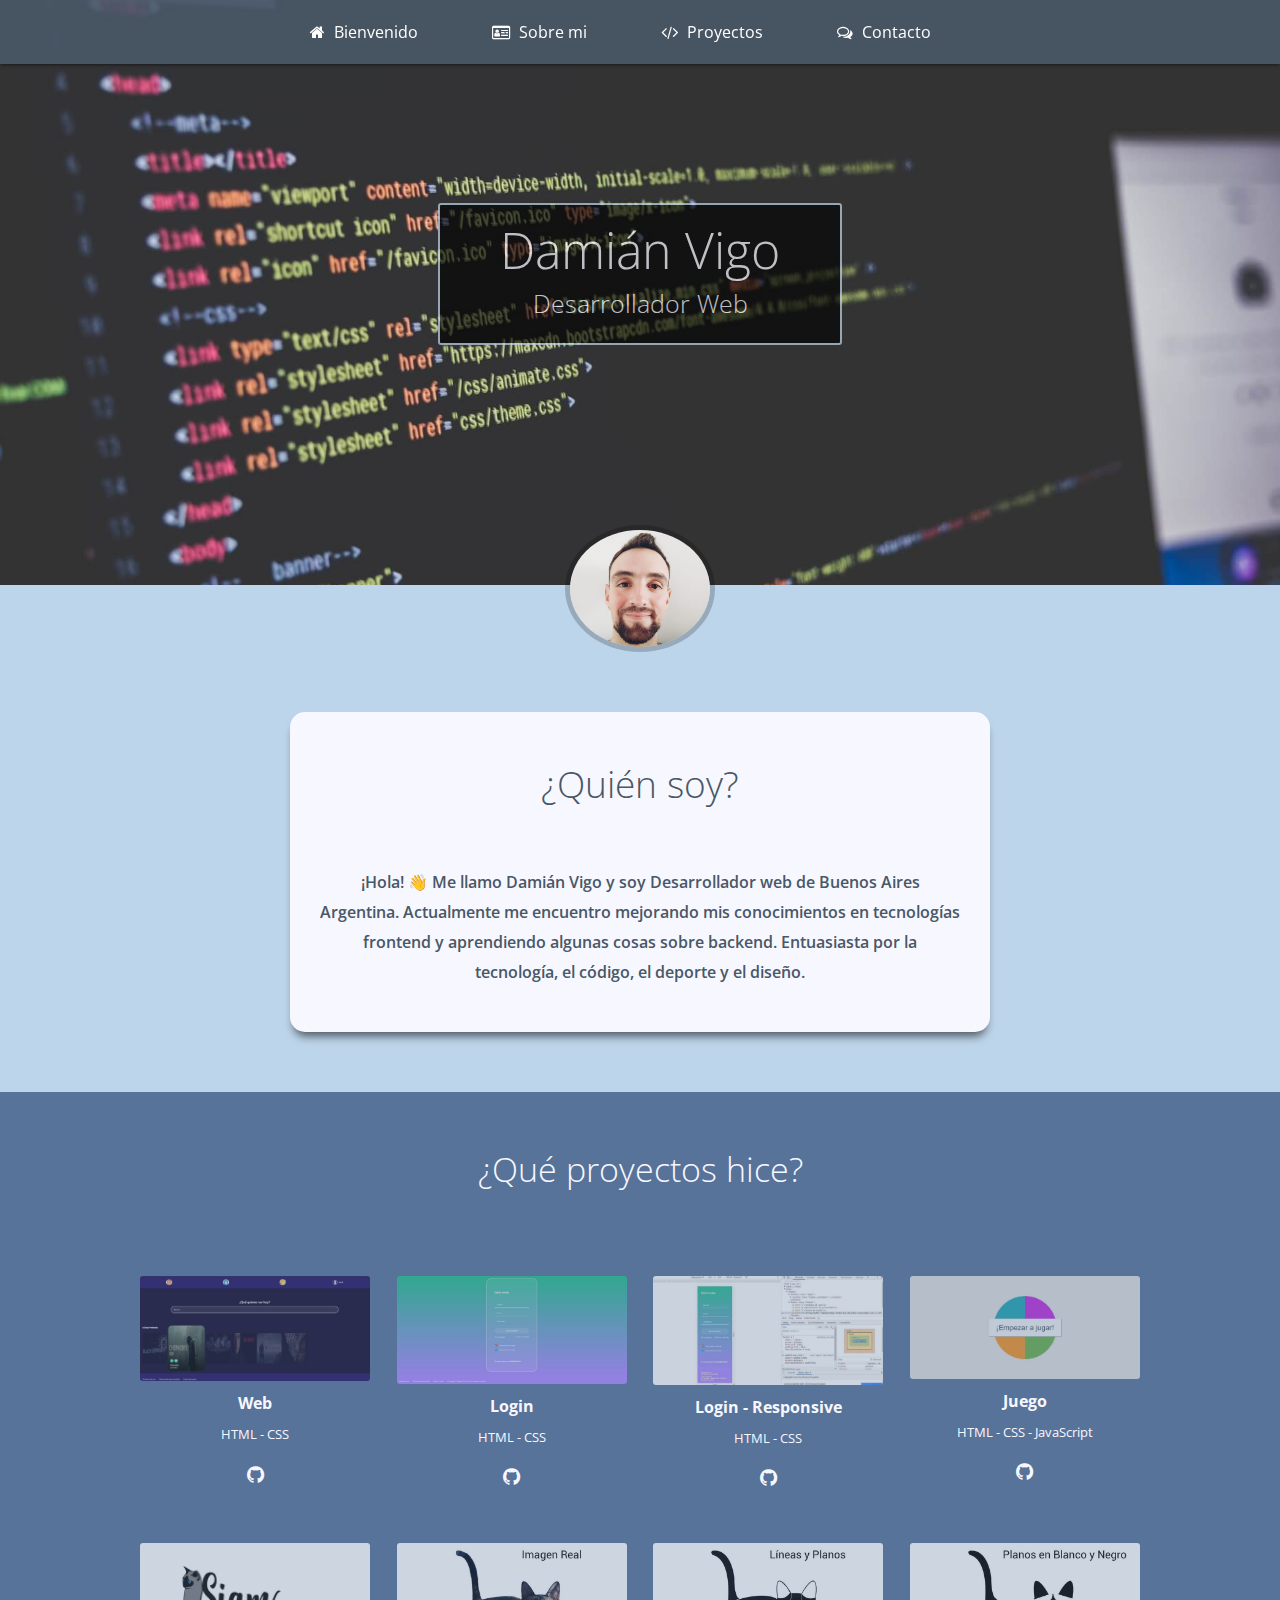
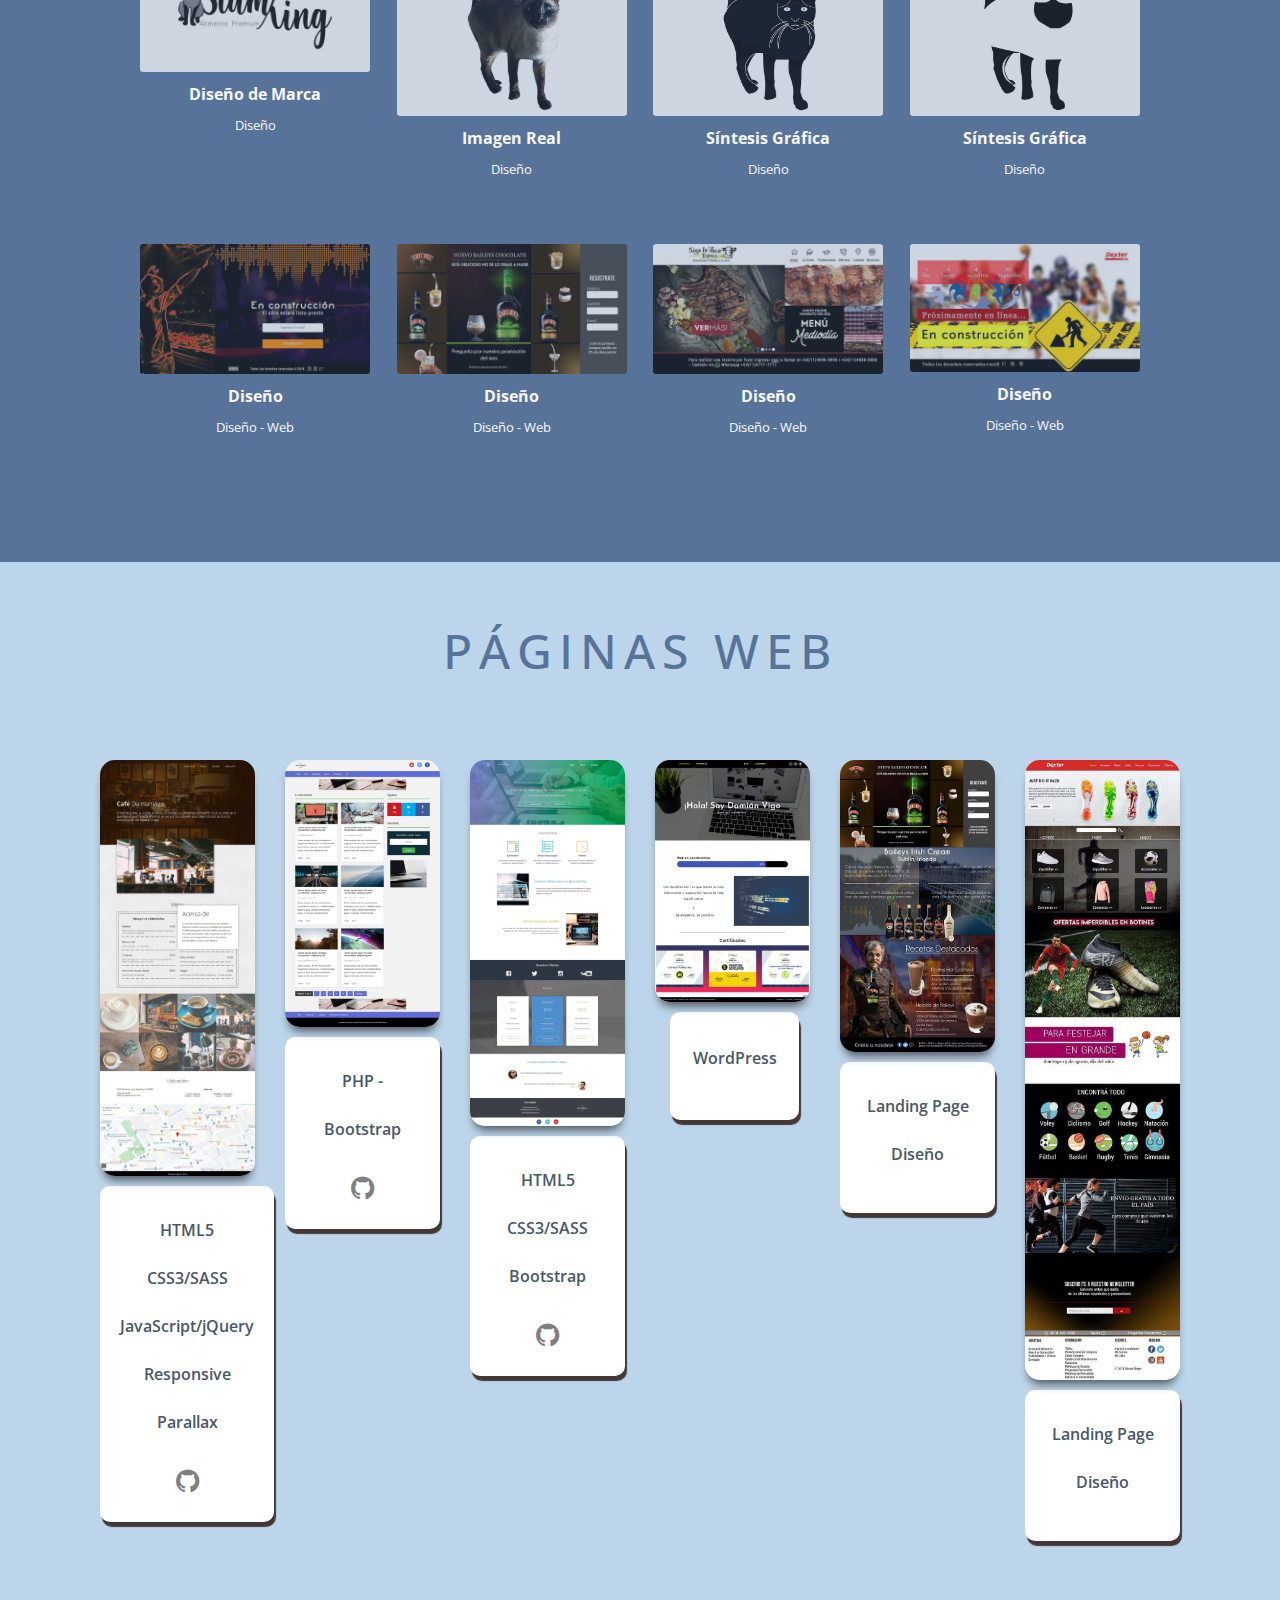
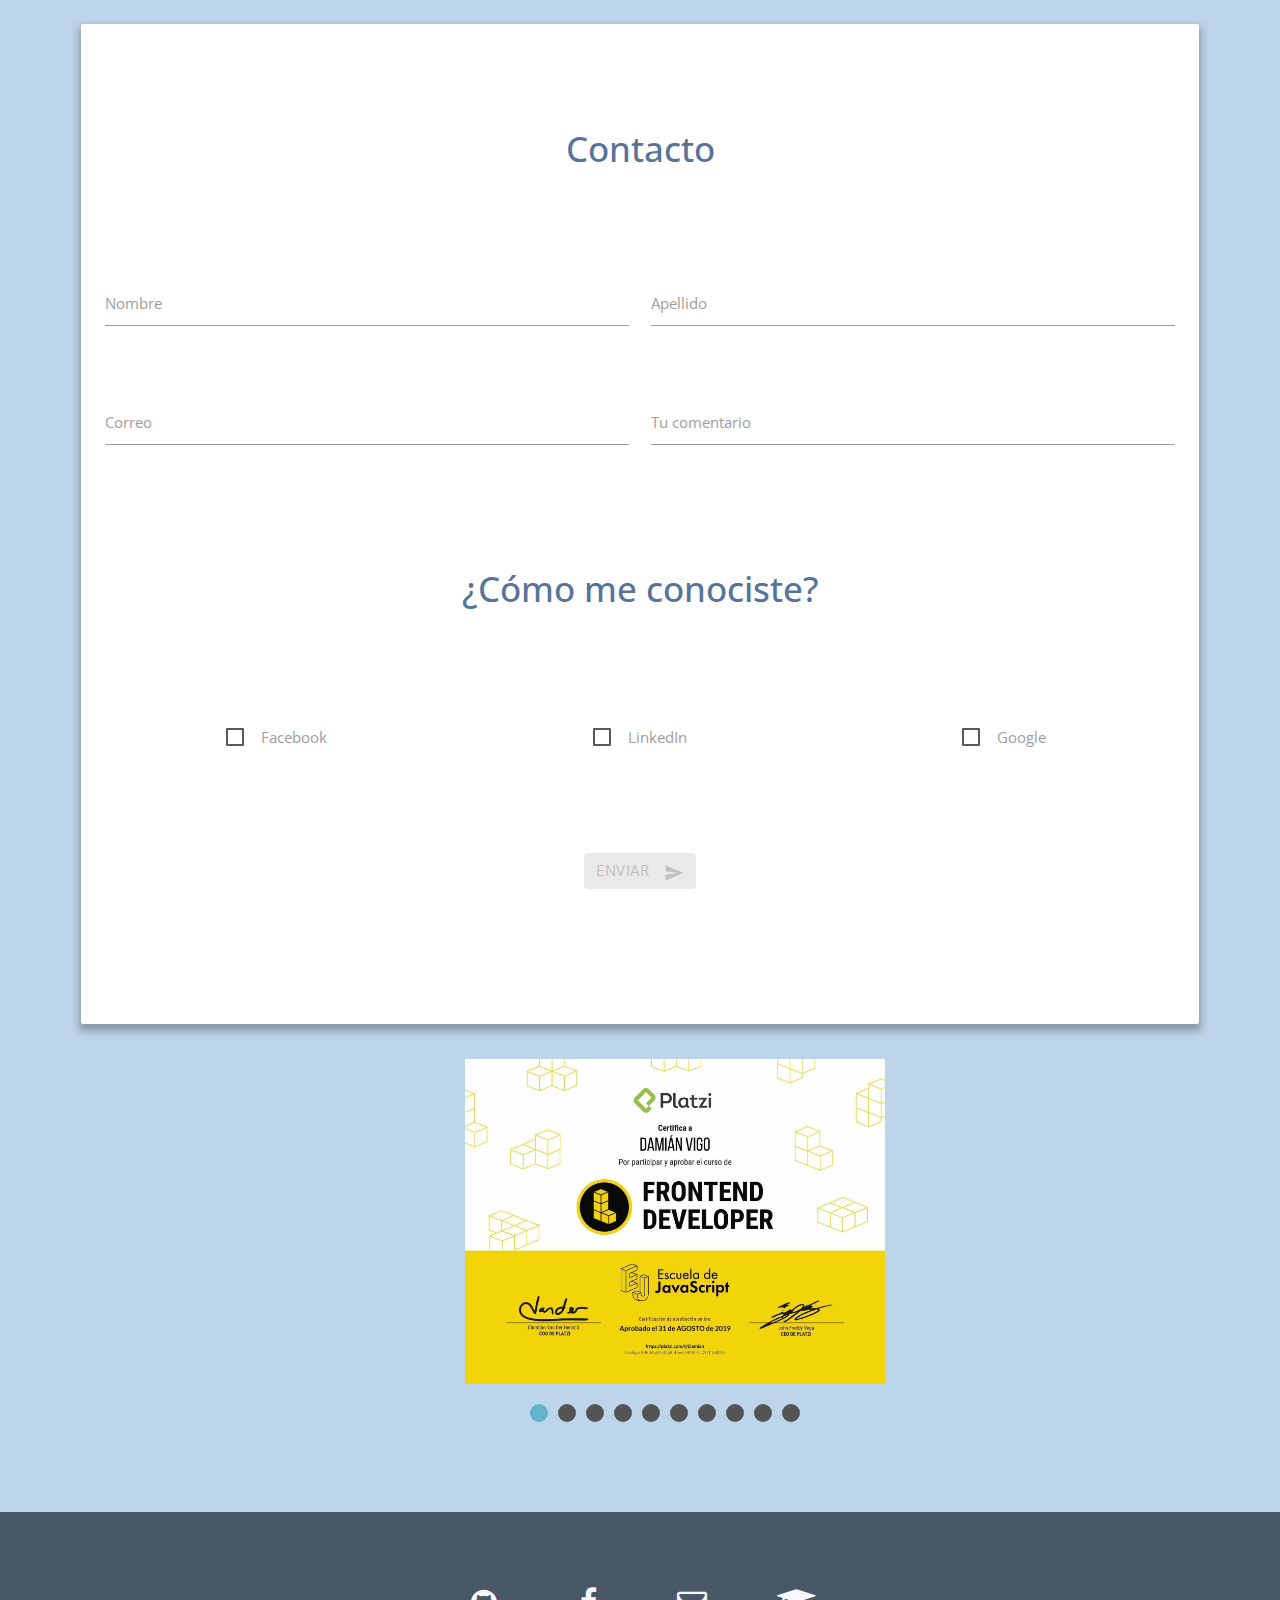
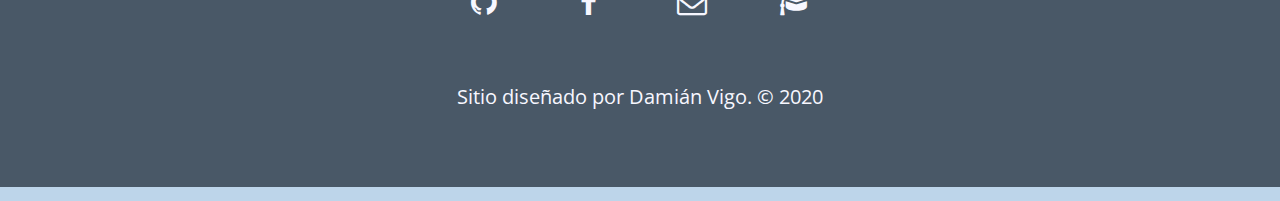
==== src/public/index.html @ 0b6dd029 "fix-responsive" ====
<!DOCTYPE html>
<html lang="es">

<head>
  <meta charset="UTF-8" />
  <meta name="viewport"
    content="width=device-width, user-scalable=no, initial-scale=1.0, maximum-scale=1.0, minimum-scale=1.0" />
  <meta http-equiv="X-UA-Compatible" content="ie=edge" />
  <meta name="description" content="Damian Vigo Portafolio" />
  <meta name="keywords"
    content="Damian Daniel Vigo, developer, desarrollador web, programador, frontend, frontEnd, front-end" />
  <meta name="robots" content="index" />
  <meta name="robots" content="follow" />
  <meta name="author" content="Damian Vigo" />
  <title>Portfolio Damian Vigo</title>
  <link rel="shorcut icon" href="./favicon/favicon.ico" type="image/x-icon">
  <!-- Global site tag (gtag.js) - Google Analytics -->
  <script async src="https://www.googletagmanager.com/gtag/js?id=UA-145056950-1"></script>
  <link href="https://fonts.googleapis.com/css?family=Open+Sans:300,400,600,700&display=swap" rel="stylesheet" />
  <link href="https://fonts.googleapis.com/css2?family=Oswald&display=swap" rel="stylesheet" />
  <link href="https://fonts.googleapis.com/icon?family=Material+Icons" rel="stylesheet" />
  <link rel="stylesheet" href="../assets/css/materialize.min.css" />
  <link rel="stylesheet" href="../assets/css/normalize.css" />
  <link rel="stylesheet" href="../assets/css/fonts/font-awesome.min.css" />
  <link rel="stylesheet" href="../assets/css/bootstrap.min.css" />
  <link rel="stylesheet" href="../assets/css/nivo-slider.css" />
  <link rel="stylesheet" href="../assets/css/styles.css" />
</head>

<body>
  <header id="bienvenido">
    <nav class="menu" id="menu">
      <div class="menu-movil">
        <a href="#" class="btn-menu" id="btn-menu"><i class="icono fa fa-bars"></i></a>
      </div>
      <div class="menu__enlaces" id="enlaces">
        <a href="" id="btn-bienvenido" class="menu__enlaces__a"><i class="fa fa-home menu__enlaces__i"></i>
          Bienvenido</a>
        <a href="" id="btn-sobre-mi" class="menu__enlaces__a"><i class="fa fa-id-card-o menu__enlaces__i"></i> Sobre
          mi</a>
        <a href="" id="btn-proyectos" class="menu__enlaces__a"><i class="fa fa-code menu__enlaces__i"></i> Proyectos</a>
        <a href="" id="btn-contacto" class="menu__enlaces__a"><i class="fa fa-comments-o menu__enlaces__i"></i>
          Contacto</a>
      </div>
    </nav>

    <div class="contenedor">
      <div class="contenedor-texto">
        <div class="contenedor-texto__texto">
          <h1 class="contenedor-texto__nombre">Damián Vigo</h1>
          <h2 class="contenedor-texto__profesion">Desarrollador Web</h2>
        </div>
      </div>
    </div>
  </header>

  <section class="main">

    <section class="acerca-de" id="acerca-de">
      <div class="contenedor">
        <div class="acerca-de__foto">
          <img class="acerca-de--img" src="../assets/images/img/yo500.jpg" width="150"
            alt="Foto retrato de Damián Vigo" />
        </div>

        <div class="acerca-de__texto">
          <h3 class="acerca-de__titulo">¿Quién soy?</h3>
          <p> ¡Hola! 👋 Me llamo Damián Vigo y soy Desarrollador web de Buenos Aires Argentina. Actualmente me encuentro
            mejorando mis conocimientos en tecnologías frontend y aprendiendo algunas cosas sobre backend.
            Entuasiasta por la tecnología, el código, el deporte y el
            diseño.
          </p>
        </div>
      </div>
    </section>

    <section class="proyectos" id="proyectos">
      <div class="contenedor">
        <h3 class="proyectos__titulo">¿Qué proyectos hice?</h3>
        <div class="proyectos__contenedor-proyectos" id="contenedor-proyectos">

          <div class="proyectos__proyecto" data-descripcion="Sitio Web de Series. Hecho con HTML5 Y CSS3">
            <div class="proyectos__thumb">
              <img class="proyectos__img" src="../assets/images/img/1.jpg" title="Series"
                alt="Web de series, hecha con lenguajes de programación como html y css" />
            </div>
            <div class="proyectos__descripcion">
              <p class="proyectos__nombre">Web</p>
              <p class="proyectos__categoria">HTML - CSS</p>
              <a class="proyectos__repo" href="https://github.com/damianvigo/Mis-Series"
                onclick="window.open(this.href, '_blank'); return false;"><i class="fa fa-github"></i></a>
            </div>
          </div>

          <div class="proyectos__proyecto" data-descripcion="Login. Hecho con HTML5 Y CSS3">
            <div class="proyectos__thumb">
              <img class="proyectos__img" src="../assets/images/img/2.jpg" title="Login"
                alt="Web de inicio de sesión, hecha con lenguajes de programación como html y css" />
            </div>
            <div class="proyectos__descripcion">
              <p class="proyectos__nombre">Login</p>
              <p class="proyectos__categoria">HTML - CSS</p>
              <a class="proyectos__repo" href="https://github.com/damianvigo"
                onclick="window.open(this.href, '_blank'); return false;"><i class="fa fa-github"></i></a>
            </div>
          </div>

          <div class="proyectos__proyecto" data-descripcion="Login para dispositivos móviles. Hecho con HTML5 Y CSS3">
            <div class="proyectos__thumb">
              <img class="proyectos__img" src="../assets/images/img/3.jpg" title="Login"
                alt="Web de inicio de sesión para dispositivos móviles, hecha con html y css" />
            </div>
            <div class="proyectos__descripcion">
              <p class="proyectos__nombre">Login - Responsive</p>
              <p class="proyectos__categoria">HTML - CSS</p>
              <a class="proyectos__repo" href="https://github.com/damianvigo"
                onclick="window.open(this.href, '_blank'); return false;"><i class="fa fa-github"></i></a>
            </div>
          </div>

          <div class="proyectos__proyecto"
            data-descripcion="Juego donde el usuario debe memorizar la secuencia de colores. Hecho con HTML5, CSS3 y JavaScript.">
            <div class="proyectos__thumb">
              <img class="proyectos__img" src="../assets/images/img/4.jpg" title="Juego"
                alt="Juego 'Simón dice' donde el usuario debe adivinar la secuencia de colores. Hecho en html, css y Javascript " />
            </div>
            <div class="proyectos__descripcion">
              <p class="proyectos__nombre">Juego</p>
              <p class="proyectos__categoria">HTML - CSS - JavaScript</p>
              <a class="proyectos__repo" href="https://github.com/damianvigo/Simon-dice"
                onclick="window.open(this.href, '_blank'); return false;"><i class="fa fa-github"></i></a>
            </div>
          </div>

          <div class="proyectos__proyecto"
            data-descripcion="Marca ficticia de alimento para gatos. Hecho en Photoshop.">
            <div class="proyectos__thumb">
              <img class="proyectos__img" src="../assets/images/img/5.jpg" title="Gato siamés"
                alt="Diseño de una marca ficticia de alimento para gatos, realizado en Photoshop" />
            </div>
            <div class="proyectos__descripcion">
              <p class="proyectos__nombre">Diseño de Marca</p>
              <p class="proyectos__categoria">Diseño</p>
            </div>
          </div>

          <div class="proyectos__proyecto"
            data-descripcion="Imagen real de mi gato siamés para ser usada en síntesis gráfica.">
            <div class="proyectos__thumb">
              <img class="proyectos__img" src="../assets/images/img/6.jpg" title="Gato siamés"
                alt="Imagen real de un hermoso gato siamés mirando a la cámara" />
            </div>
            <div class="proyectos__descripcion">
              <p class="proyectos__nombre">Imagen Real</p>
              <p class="proyectos__categoria">Diseño</p>
            </div>
          </div>

          <div class="proyectos__proyecto"
            data-descripcion="Dibujo realizado en photoshop, utilizando las respectivas leyes de Gestalt.">
            <div class="proyectos__thumb">
              <img class="proyectos__img" src="../assets/images/img/7.jpg" title="Gato siamés"
                alt="Boceto de un gato siamés dibujado en photoshop solo con lineas y planos" />
            </div>
            <div class="proyectos__descripcion">
              <p class="proyectos__nombre">Síntesis Gráfica</p>
              <p class="proyectos__categoria">Diseño</p>
            </div>
          </div>

          <div class="proyectos__proyecto"
            data-descripcion="Dibujo realizado en photoshop, utilizando las respectivas leyes de Gestalt.">
            <div class="proyectos__thumb">
              <img class="proyectos__img" src="../assets/images/img/8.jpg" title="Gato siamés"
                alt="Boceto de un gato siamés dibujado en photoshop solo con planos blanco y negro" />
            </div>
            <div class="proyectos__descripcion">
              <p class="proyectos__nombre">Síntesis Gráfica</p>
              <p class="proyectos__categoria">Diseño</p>
            </div>
          </div>

          <div class="proyectos__proyecto"
            data-descripcion="Diseño de una web en construcción, realizado en photoshop.">
            <div class="proyectos__thumb">
              <img class="proyectos__img" src="../assets/images/img/9.jpg" title="Web en construcción"
                alt="Web con temática de música electrónica en construcción" />
            </div>
            <div class="proyectos__descripcion">
              <p class="proyectos__nombre">Diseño</p>
              <p class="proyectos__categoria">Diseño - Web</p>
            </div>
          </div>

          <div class="proyectos__proyecto" data-descripcion="Banner, realizado en photoshop.">
            <div class="proyectos__thumb">
              <img class="proyectos__img" src="../assets/images/img/10.jpg" title="Baileys"
                alt="Un banner del licor Baileys Irish Cream" />
            </div>
            <div class="proyectos__descripcion">
              <p class="proyectos__nombre">Diseño</p>
              <p class="proyectos__categoria">Diseño - Web</p>
            </div>
          </div>

          <div class="proyectos__proyecto"
            data-descripcion="Diseño de una web de un restaurante, realizado en photoshop.">
            <div class="proyectos__thumb">
              <img class="proyectos__img" src="../assets/images/img/12.jpg" title="Diseño"
                alt="Diseño de una Web de un restaurante de comida" />
            </div>
            <div class="proyectos__descripcion">
              <p class="proyectos__nombre">Diseño</p>
              <p class="proyectos__categoria">Diseño - Web</p>
            </div>
          </div>

          <div class="proyectos__proyecto"
            data-descripcion="Diseño de una web en construcción, realizado en photoshop.">
            <div class="proyectos__thumb">
              <img class="proyectos__img" src="../assets/images/img/11.jpg" title="Web en construcción"
                alt="Web con temática deportiva en construcción" />
            </div>
            <div class="proyectos__descripcion">
              <p class="proyectos__nombre">Diseño</p>
              <p class="proyectos__categoria">Diseño - Web</p>
            </div>
          </div>
        </div>
      </div>
    </section>

    <section class="full-website">
      <section class="container">
        <div class="row">
          <div class="col s12 center-align">
            <h2 class="full-website__titulo">Páginas web</h2>
          </div>
        </div>

        <div class="row galeria m-0">
          <div class="col-12 col-md-6 mb-5 col-lg-2">
            <div class="material-placeholder">
              <img src="../assets/images/img/cafe.jpg" title="Café" class="responsive-img materialboxed"
                alt="Sitio web de una Cafetería"
                data-caption="Sitio Web creado con HTML5 - CSS3/SASS - JavaScript/jQuery - Responsive " />
              <div class="full-web text-center">
                <p class="full-web__full-titulo">HTML5 CSS3/SASS JavaScript/jQuery Responsive Parallax</p>
                <a class="full-web__full-repo" href="https://github.com/damianvigo/damianvigo.github.io"
                  onclick="window.open(this.href, '_blank'); return false;"><i class="fa fa-github"></i></a>
              </div>
            </div>
          </div>

          <div class="col-12 mb-5 col-md-6 col-lg-2">
            <div class="material-placeholder">
              <img src="../assets/images/img/blog.jpg" title="Blog" class="responsive-img materialboxed"
                alt="Un blog hecho para Wordpress" data-caption="Un theme creado para WordPress." />
              <div class="full-web text-center">
                <p class="full-web__full-titulo">PHP - Bootstrap</p>
                <a class="full-web__full-repo" href="https://github.com/damianvigo/Blog"
                  onclick="window.open(this.href, '_blank'); return false;"><i class="fa fa-github"></i></a>
              </div>
            </div>
          </div>

          <div class="col-12 col-md-6 mb-5 col-lg-2">
            <div class="material-placeholder">
              <img src="../assets/images/img/startup.jpg" title="Startup" class="responsive-img materialboxed" alt=""
                data-caption="Web creada con HTML5 CSS3/SASS Bootstrap" />
            </div>
            <div class="full-web text-center">
              <p class="full-web__full-titulo">HTML5 CSS3/SASS Bootstrap</p>
              <a class="full-web__full-repo" href="https://github.com/damianvigo/Startup"
                onclick="window.open(this.href, '_blank'); return false;"><i class="fa fa-github"></i></a>
            </div>
          </div>

          <div class="col-12 mb-5 col-md-6 col-lg-2">
            <div class="material-placeholder">
              <img src="../assets/images/img/wordpress.jpg" title="Wordpress" class="responsive-img materialboxed"
                alt="Sitio hecho en WordPress con la plantilla oceanwp" data-caption="Sitio creado en WordPress.org" />
              <div class="full-web text-center ml-3 p-4">
                <p class="full-web__full-titulo">WordPress</p>
              </div>
            </div>
          </div>

          <div class="col-12 mb-5 col-md-6 col-lg-2">
            <div class="material-placeholder">
              <img src="../assets/images/img/landing1.jpg" title="Landing-page" class="responsive-img materialboxed"
                alt="Landing Page creada con photoshop" data-caption="Landing page. Creada en Photoshop" />
              <div class="full-web text-center">
                <p class="full-web__full-titulo">Landing Page Diseño</p>
              </div>
            </div>
          </div>

          <div class="col-12 col-md-6 col-lg-2 mb-4">
            <div class="material-placeholder">
              <img src="../assets/images/img/landing2.jpg" class="responsive-img materialboxed" alt="Landing-page"
                data-caption="Landing page. Creada en Photoshop" />
              <div class="full-web text-center">
                <p class="full-web__full-titulo">Landing Page Diseño</p>
              </div>
            </div>
          </div>
        </div>
      </section>

    </section>


    <section class="certificado-contacto m-0">
      <div class="container">
        <div class="row">
          <div class="col s12">
            <div class="card-panel">
              <div class="col s12">
                <h3 class="certificado-contacto__contacto-titulo" id="contacto">Contacto</h3>
              </div>
              <form class="form" id="formulario">
                <div class="row section">
                  <div class="input-field col s12 m6">
                    <input type="text" id="first-name" class="validate">
                    <label for="first-name">Nombre</label>
                  </div>
                  <div class="input-field col s12 m6">
                    <input type="text" id="apellido" class="validate">
                    <label for="apellido">Apellido</label>
                  </div>
                </div>
                <div class="row">
                  <!-- otra fila para email y -->
                  <div class="input-field col s12 m6">
                    <input type="text" id="email" class="validate">
                    <label for="email">Correo</label>
                  </div>
                  <div class="input-field col s12 m6">
                    <input type="text" id="comentario" class="validate">
                    <label for="comentario">Tu comentario</label>
                  </div>
                </div>
                <!-- Separación -->
                <div class="certificado-contacto__info">
                  <h3 class="certificado-contacto__pregunta">¿Cómo me conociste?</h3>
                </div>
                <!-- Separación -->
                <div class="section text-center">
                  <div class="row">
                    <label class="col s12 m4">
                      <!-- quitar for="" en los label para que funcione el check -->
                      <input type="checkbox">
                      <span>Facebook</span>
                    </label>
                    <label class="col s12 m4">
                      <input type="checkbox">
                      <span>LinkedIn</span>
                    </label>
                    <label class="col s12 m4">
                      <input type="checkbox">
                      <span>Google</span>
                    </label>
                  </div>
                </div>
                <!-- boton de envío -->
                <div class="section text-center mt-5">
                  <div class="row">
                    <div class="col s12">
                      <button role="button" disabled class="btn waves-effect waves-light center-align">Enviar
                        <i class="material-icons right">send</i>
                      </button>
                    </div>
                  </div>
                </div>
              </form>
            </div>
          </div>
        </div>
        <!-- Slider -->
        <div class="row justify-content-center">
          <div class="col-12 col-md-6 col-lg-4">
            <div class="slider-wrapper theme-mi-slider">
              <div id="slider" class="nivoSlider">
                <img src="../assets/images/img/dv1.jpg"
                  alt="Diploma de Damián Vigo otorgado por la plataforma e-learning Platzi." />
                <img src="../assets/images/img/diseñoProfesional.jpg"
                  alt="Diploma de Damián Vigo otorgado por la plataforma e-learning Udemy" />
                <img src="../assets/images/img/dv2.jpg"
                  alt="Diploma de Damián Vigo otorgado por la plataforma e-learning Platzi." />
                <img src="../assets/images/img/frameworksJs.jpg"
                  alt="Diploma de Damián Vigo otorgado por la plataforma e-learning Udemy." />
                <img src="../assets/images/img/dv3.jpg"
                  alt="Diploma de Damián Vigo otorgado por la plataforma e-learning Platzi." />
                <img src="../assets/images/img/dv4.jpg"
                  alt="Diploma de Damián Vigo otorgado por la plataforma e-learning Platzi." />
                <img src="../assets/images/img/dv5.jpg"
                  alt="Diploma de Damián Vigo otorgado por la plataforma e-learning Platzi." />
                <img src="../assets/images/img/dv6.jpg"
                  alt="Diploma de Damián Vigo otorgado por la plataforma e-learning Platzi." />
                <img src="../assets/images/img/dv7.jpg"
                  alt="Diploma de Damián Vigo otorgado por la plataforma e-learning Platzi." />
                <img src="../assets/images/img/dv8.jpg"
                  alt="Diploma de Damián Vigo otorgado por la plataforma e-learning Platzi." />
              </div>
              <div id="htmlcaption1" class="nivo-html-caption">
                <p>
                  <!--cambio dinámico-->
                </p>
              </div>
            </div>
          </div>
        </div>
      </div>
    </section>
  </section>

  <section class="overlay" id="overlay">
    <div class="contenedor-img">
      <button role="button" id="btn-cerrar-lightbox"><i class="fa fa-times"></i></button>
      <img src="img" alt="">
    </div>
    <p class="descripcion"></p>
  </section>

  <footer>
    <section class="redes-sociales">
      <div class="items">
        <a href="https://github.com/damianvigo/" onclick="window.open(this.href, '_blank'); return false;"
          class="github"><i class="fa fa-github"></i></a>
        <a href="https://www.facebook.com/ddamianvigo" onclick="window.open(this.href, '_blank'); return false;"
          class="facebook"><i class="fa fa-facebook"></i></a>
        <a href="" class="gmail"><i class="fa fa-envelope-o"></i></a>
        <a href="https://platzi.com/@Damian/" onclick="window.open(this.href, '_blank'); return false;" class="study"><i
            class="fa fa-graduation-cap"></i></a>
      </div>
      <div class="creado-por">
        <p class="creado-por">Sitio diseñado por Dami&aacute;n Vigo. &copy; 2020</p>
      </div>
    </section>

  </footer>

  <script src="../assets/js/jquery.min.js" type="text/javascript"></script>
  <script src="../assets/js/headroom.min.js" type="text/javascript"></script>
  <script src="../assets/js/main.js" type="text/javascript"></script>
  <script src="../assets/js/popper.min.js" type="text/javascript"></script>
  <script src="../assets/js/bootstrap.min.js" type="text/javascript"></script>
  <script src="../assets/js/jquery.nivo.slider.js" type="text/javascript"></script>
  <script src="../assets/js/materialize.min.js" type="text/javascript"></script>
</body>

</html>
---- src/assets/css/styles.css ----
* {
  -webkit-box-sizing: border-box;
  -moz-box-sizing: border-box;
  box-sizing: border-box;
  margin: 0;
  padding: 0; }

.contenedor {
  width: 90%;
  max-width: 1000px;
  margin: auto;
  overflow: hidden; }

body {
  background: #bdd5ea;
  font-family: "Open Sans", sans-serif;
  font-size: 16px; }
  body .overlay {
    position: fixed;
    top: 0;
    bottom: 0;
    right: 0;
    background: rgba(0, 0, 0, 0.9);
    width: 100%;
    height: 100vh;
    display: none;
    align-items: center;
    justify-content: center;
    flex-direction: column;
    z-index: 11; }
    body .overlay .descripcion {
      padding: 20px;
      margin: 20px;
      text-align: center;
      width: 40%;
      background: #495867;
      border-radius: 15px;
      font-size: 20px;
      color: #f7f7ff;
      line-height: 28px; }
    body .overlay .contenedor-img {
      position: relative; }
      body .overlay .contenedor-img #btn-cerrar-lightbox {
        background: none;
        font-size: 20px;
        color: #f7f7ff;
        border: none;
        cursor: pointer;
        position: absolute;
        right: -20px;
        top: -20px; }
      body .overlay .contenedor-img img {
        max-width: 100%; }
    body .overlay.activo {
      display: flex; }

header {
  background: url("../images/img/fondo2.jpg") #000;
  background-repeat: no-repeat;
  background-position: center;
  background-size: cover;
  background-attachment: fixed;
  max-height: 600px; }

header .headroom {
  transition: transform 0.3s ease; }
header .headroom--pinned {
  transform: translateY(0%); }
header .headroom--unpinned {
  transform: translateY(-100%); }
header .menu {
  position: fixed;
  background: rgba(73, 88, 103, 0.9);
  top: 0;
  z-index: 10;
  display: flex;
  flex-direction: row;
  justify-content: center; }
  header .menu .activo {
    border-bottom: 2px solid #f7f7ff; }
  header .menu .menu-movil .btn-menu {
    color: #f7f7ff;
    text-decoration: none;
    font-size: 2em;
    display: none; }
  header .menu__enlaces {
    display: inline-block; }
    header .menu__enlaces__i {
      margin-right: 5px; }
    header .menu__enlaces__a {
      padding: 15px;
      margin: 0 40px 0 0;
      color: #fff;
      display: inline-block;
      line-height: 1em;
      text-decoration: none;
      height: 50px;
      font-size: 1em;
      transition: 0.5s ease all;
      z-index: 99; }
      header .menu__enlaces__a:hover {
        transform: translateY(5px);
        background: #577399;
        border-radius: 3px; }
header .contenedor-texto {
  display: flex;
  justify-content: center;
  align-content: center;
  margin: 240px 0; }
  header .contenedor-texto__texto {
    border: 2px solid #bdd5ea;
    border-radius: 3px;
    display: inline-block;
    text-align: center;
    padding: 20px 60px;
    margin-top: -90px;
    background: rgba(0, 0, 0, 0.9); }
  header .contenedor-texto__nombre {
    margin-bottom: 16px;
    font-size: 50px;
    line-height: 50px;
    color: #f7f7ff;
    font-weight: 300; }
  header .contenedor-texto__profesion {
    font-size: 25px;
    line-height: 25px;
    color: #f7f7ff;
    font-weight: 300; }

.main .contenedor {
  overflow: visible; }
.main .acerca-de {
  text-align: center; }
  .main .acerca-de__foto {
    margin-top: -60px; }
  .main .acerca-de--img {
    vertical-align: top;
    border-radius: 50%;
    border: 5px solid rgba(0, 0, 0, 0.2); }
  .main .acerca-de__texto {
    color: #495867;
    font-weight: 600;
    font-size: 1em;
    line-height: 30px;
    width: 70%;
    margin: 60px auto;
    background: #f7f7ff;
    box-shadow: 0px 0px 12px;
    padding: 30px;
    box-shadow: 0 8px 10px -4px rgba(0, 0, 0, 0.6);
    border-radius: 15px; }
  .main .acerca-de__titulo {
    font-size: 2.3em;
    line-height: 2.3em;
    margin-bottom: 40px;
    font-weight: 300;
    text-align: center;
    color: #495867; }

.main .proyectos {
  background: #577399;
  padding: 60px 0; }
  .main .proyectos .contenedor {
    overflow: hidden; }
  .main .proyectos__titulo {
    font-size: 34px;
    line-height: 34px;
    margin-bottom: 90px;
    font-weight: 300;
    text-align: center;
    color: #f7f7ff; }
  .main .proyectos__contenedor-proyectos {
    display: flex;
    flex-direction: row;
    flex-wrap: wrap;
    justify-content: space-between;
    opacity: 0;
    transition: 0.5s linear 1s; }
    .main .proyectos__contenedor-proyectos.proyectos-cargados {
      opacity: 1; }
  .main .proyectos__proyecto {
    width: 23%;
    margin-bottom: 50px; }
  .main .proyectos__thumb {
    width: 100%;
    margin-bottom: 10px; }
  .main .proyectos__img {
    width: 100%;
    vertical-align: top;
    border-radius: 3px;
    opacity: 0.7;
    cursor: pointer; }
    .main .proyectos__img:hover {
      opacity: 1;
      -webkit-transition: all 0.3s ease;
      -o-transition: all 0.3s ease;
      transition: all 0.3s ease; }
  .main .proyectos__descripcion {
    text-align: center; }
  .main .proyectos__nombre {
    font-weight: 700;
    color: #f7f7ff;
    margin-bottom: 10px;
    font-size: 1em; }
  .main .proyectos__categoria {
    font-size: 13px;
    color: #f7f7ff; }
  .main .proyectos__repo {
    font-size: 20px;
    color: #f7f7ff; }

.materialbox-caption {
  bottom: 0px;
  right: 0;
  height: auto;
  padding: 10px;
  margin: auto;
  margin-top: 10px;
  width: 40%;
  background: #495867;
  border-radius: 15px;
  font-size: 20px;
  color: #f7f7ff;
  line-height: 28px; }

.main .full-website {
  background: #bdd5ea; }
  .main .full-website__titulo {
    color: #577399;
    font-size: 3em;
    text-transform: uppercase;
    letter-spacing: 7px;
    margin: 60px auto; }
  .main .full-website .galeria img {
    box-shadow: 0 8px 10px -4px rgba(0, 0, 0, 0.6);
    border-radius: 15px; }
  .main .full-website .galeria .col {
    margin-bottom: 20px; }
  .main .full-website .full-web {
    background: #fff;
    box-shadow: 2px 5px 1px #443737;
    display: inline-block;
    margin-top: 10px;
    text-align: center;
    padding: 20px;
    font-weight: 600;
    border-radius: 10px; }
    .main .full-website .full-web__full-titulo {
      font-size: 1em;
      color: #495867;
      line-height: 3em; }
    .main .full-website .full-web__full-repo {
      color: rgba(0, 0, 0, 0.5);
      font-size: 1.7em;
      text-decoration: none; }
      .main .full-website .full-web__full-repo:hover {
        color: #000; }

.main .card-panel {
  height: 1000px;
  box-shadow: 0 5px 8px 2px rgba(0, 0, 0, 0.3); }
.main .certificado-contacto {
  background: #bdd5ea;
  padding: 50px; }
  .main .certificado-contacto__contacto-titulo {
    text-align: center;
    margin: 30px 0;
    padding: 50px;
    font-size: 35px;
    color: #577399; }
  .main .certificado-contacto__pregunta {
    font-size: 35px;
    padding: 50px;
    color: #577399;
    margin: 50px 0;
    text-align: center; }
  .main .certificado-contacto .theme-mi-slider .nivoSlider {
    position: relative; }
    .main .certificado-contacto .theme-mi-slider .nivoSlider a {
      border: 0;
      display: block; }
  .main .certificado-contacto .theme-mi-slider .nivo-controlNav {
    display: flex;
    justify-content: center; }
    .main .certificado-contacto .theme-mi-slider .nivo-controlNav .nivo-control {
      display: block;
      width: 18px;
      height: 18px;
      background: #545454;
      border-radius: 50%;
      margin: 5px;
      text-indent: -9999px; }
      .main .certificado-contacto .theme-mi-slider .nivo-controlNav .nivo-control.active {
        background: #64b2cd; }
      .main .certificado-contacto .theme-mi-slider .nivo-controlNav .nivo-control:hover {
        background: #1b1b1b; }
  .main .certificado-contacto .theme-mi-slider .nivo-directionNav a {
    display: block;
    width: 35px;
    height: 35px; }
  .main .certificado-contacto .theme-mi-slider .nivo-directionNav .nivo-prevNav {
    background-image: url(../icon/left-arrow.svg);
    background-size: cover;
    text-indent: -9999px;
    left: 6px; }
  .main .certificado-contacto .theme-mi-slider .nivo-directionNav .nivo-nextNav {
    background-image: url(../../icon/right-arrow.svg);
    background-size: cover;
    text-indent: -9999px;
    margin-left: 15px;
    right: 6px; }
  .main .certificado-contacto .theme-mi-slider .nivo-html-caption {
    position: absolute;
    top: 40%; }

footer .redes-sociales {
  background: #495867;
  padding: 60px 0;
  display: flex;
  justify-content: space-around; }
  footer .redes-sociales .github:hover {
    background: #333;
    border-radius: 50px;
    color: #f7f7ff; }
  footer .redes-sociales .facebook:hover {
    background: #3b5998;
    border-radius: 50px;
    color: #f7f7ff; }
  footer .redes-sociales .gmail:hover {
    background: #ea4335;
    border-radius: 50px;
    color: #f7f7ff; }
  footer .redes-sociales .study:hover {
    background: #34bf49;
    border-radius: 50px;
    color: #f7f7ff; }
  footer .redes-sociales .items {
    order: 2; }
    footer .redes-sociales .items a {
      color: #f7f7ff;
      text-align: center;
      width: 60px;
      height: 60px;
      display: inline-block;
      padding: 15px 0;
      border-radius: 3px;
      font-size: 30px;
      margin: 0 20px;
      line-height: 16px; }
  footer .redes-sociales .creado-por {
    color: #f7f7ff;
    font-size: 18px;
    order: 1; }

footer .redes-sociales {
  display: block; }
  footer .redes-sociales .items {
    text-align: center;
    display: block; }
  footer .redes-sociales .creado-por {
    text-align: center;
    margin-top: 50px;
    font-size: 20px; }

@media screen and (max-width: 992px) {
  .materialbox-caption {
    width: 70%; }

  .main .proyectos__contenedor-proyectos {
    display: flex;
    flex-direction: column;
    justify-content: center;
    align-items: center; }
  .main .proyectos__proyecto {
    width: 100%; } }
@media screen and (max-width: 800px) {
  header .menu {
    text-align: center; } }
@media screen and (max-width: 768px) {
  footer .redes-sociales .items {
    width: 100%;
    margin: 0 auto; }
  footer .redes-sociales .creado-por {
    margin-top: 50px;
    font-size: 1em; }

  .main .certificado-contacto .theme-mi-slider {
    width: 70%;
    margin: 0 auto; }

  header .menu {
    padding: 10px; }
    header .menu__enlaces {
      width: 100%;
      display: flex;
      flex-direction: row;
      flex-wrap: wrap;
      font-size: 16px;
      position: relative;
      right: 40%; }
      header .menu__enlaces__a {
        font-size: 16px;
        display: inline-block;
        width: 50%;
        background: #577399; }
    header .menu .menu-movil {
      display: flex;
      flex-direction: row;
      width: 100%;
      line-height: 1em; }
      header .menu .menu-movil .btn-menu {
        display: inline-block; } }
@media screen and (max-width: 665px) {
  .materialbox-caption {
    width: 90%; }

  .formulario {
    width: 85%; }

  header .menu__enlaces__a {
    font-size: 14px;
    width: 70%; } }
@media screen and (max-width: 560px) {
  header .contenedor-texto__nombre {
    font-size: 35px; }
  header .contenedor-texto__profesion {
    font-size: 18px; }

  body .overlay .descripcion {
    font-size: 1em; } }
@media screen and (max-width: 413px) {
  footer .redes-sociales .items {
    width: 75%;
    margin-bottom: 2em; }

  body .overlay .descripcion {
    font-size: 0.7em; } }

/*# sourceMappingURL=styles.css.map */
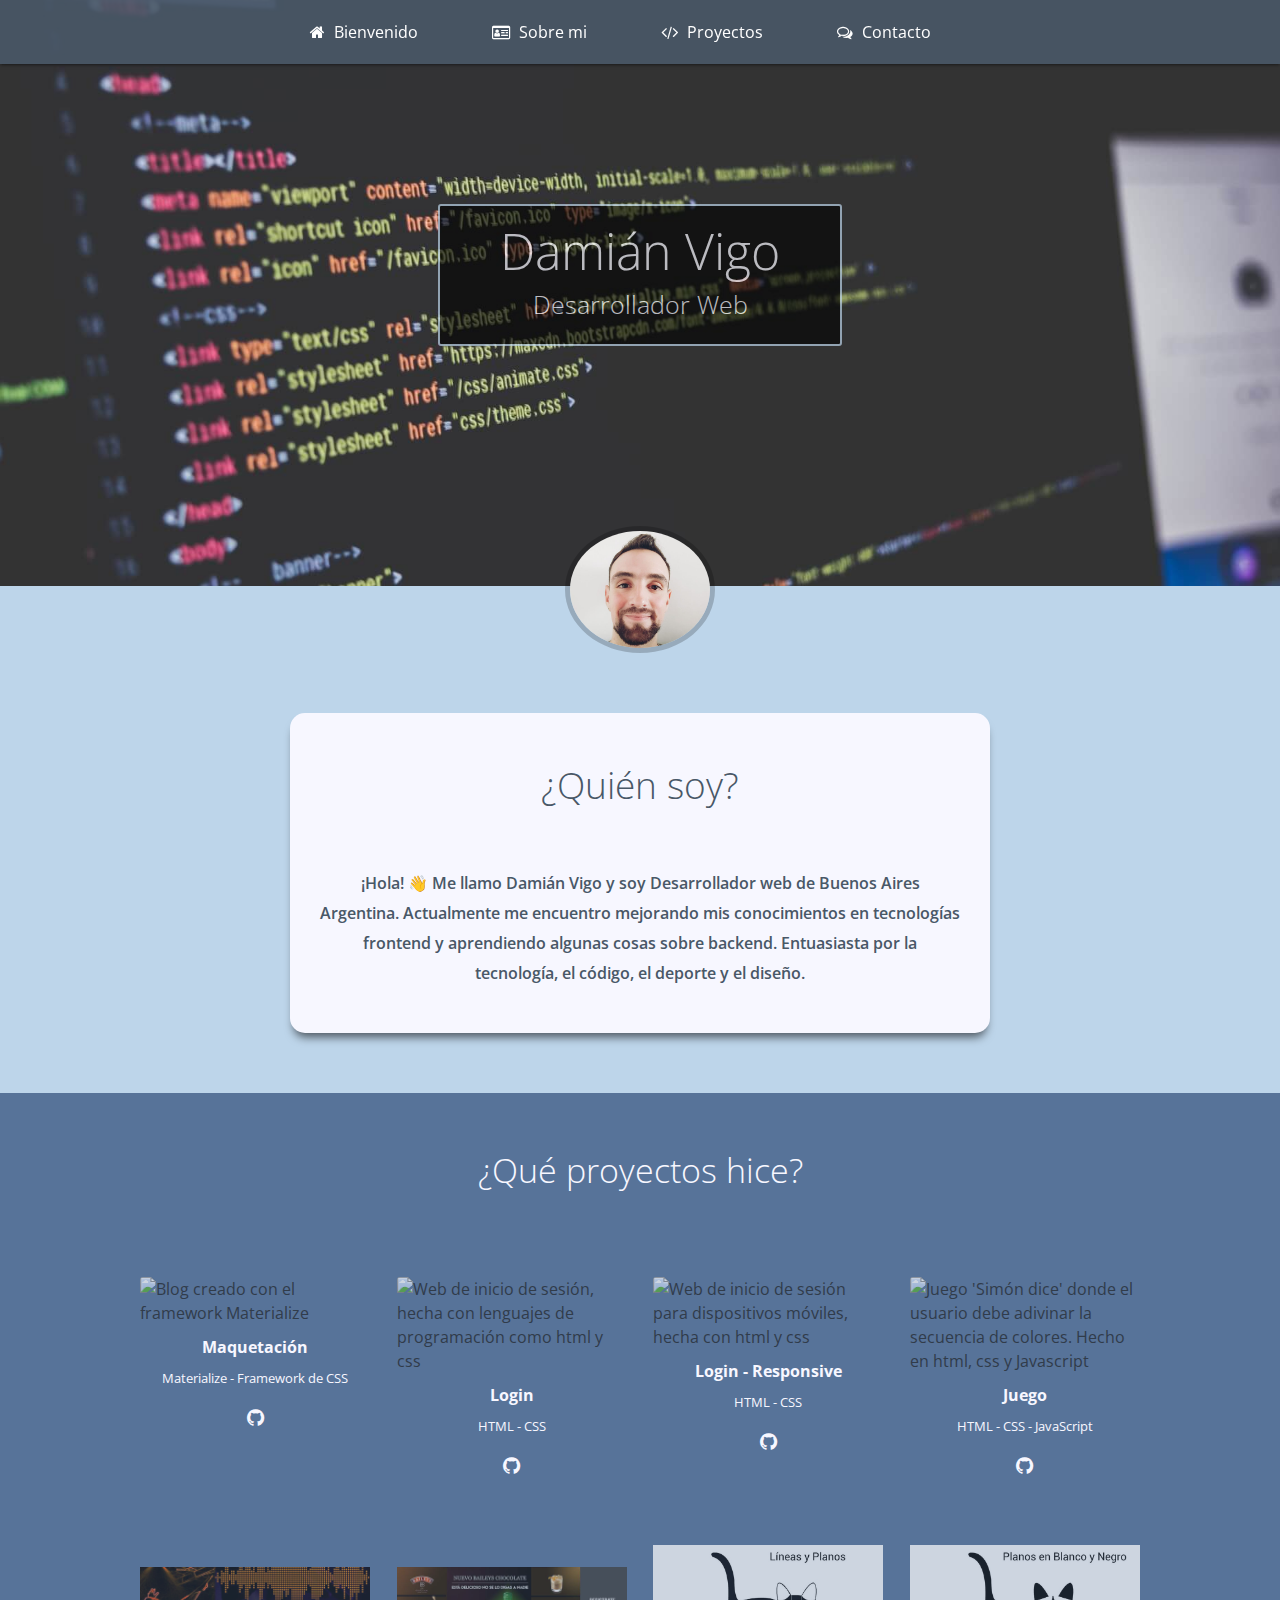
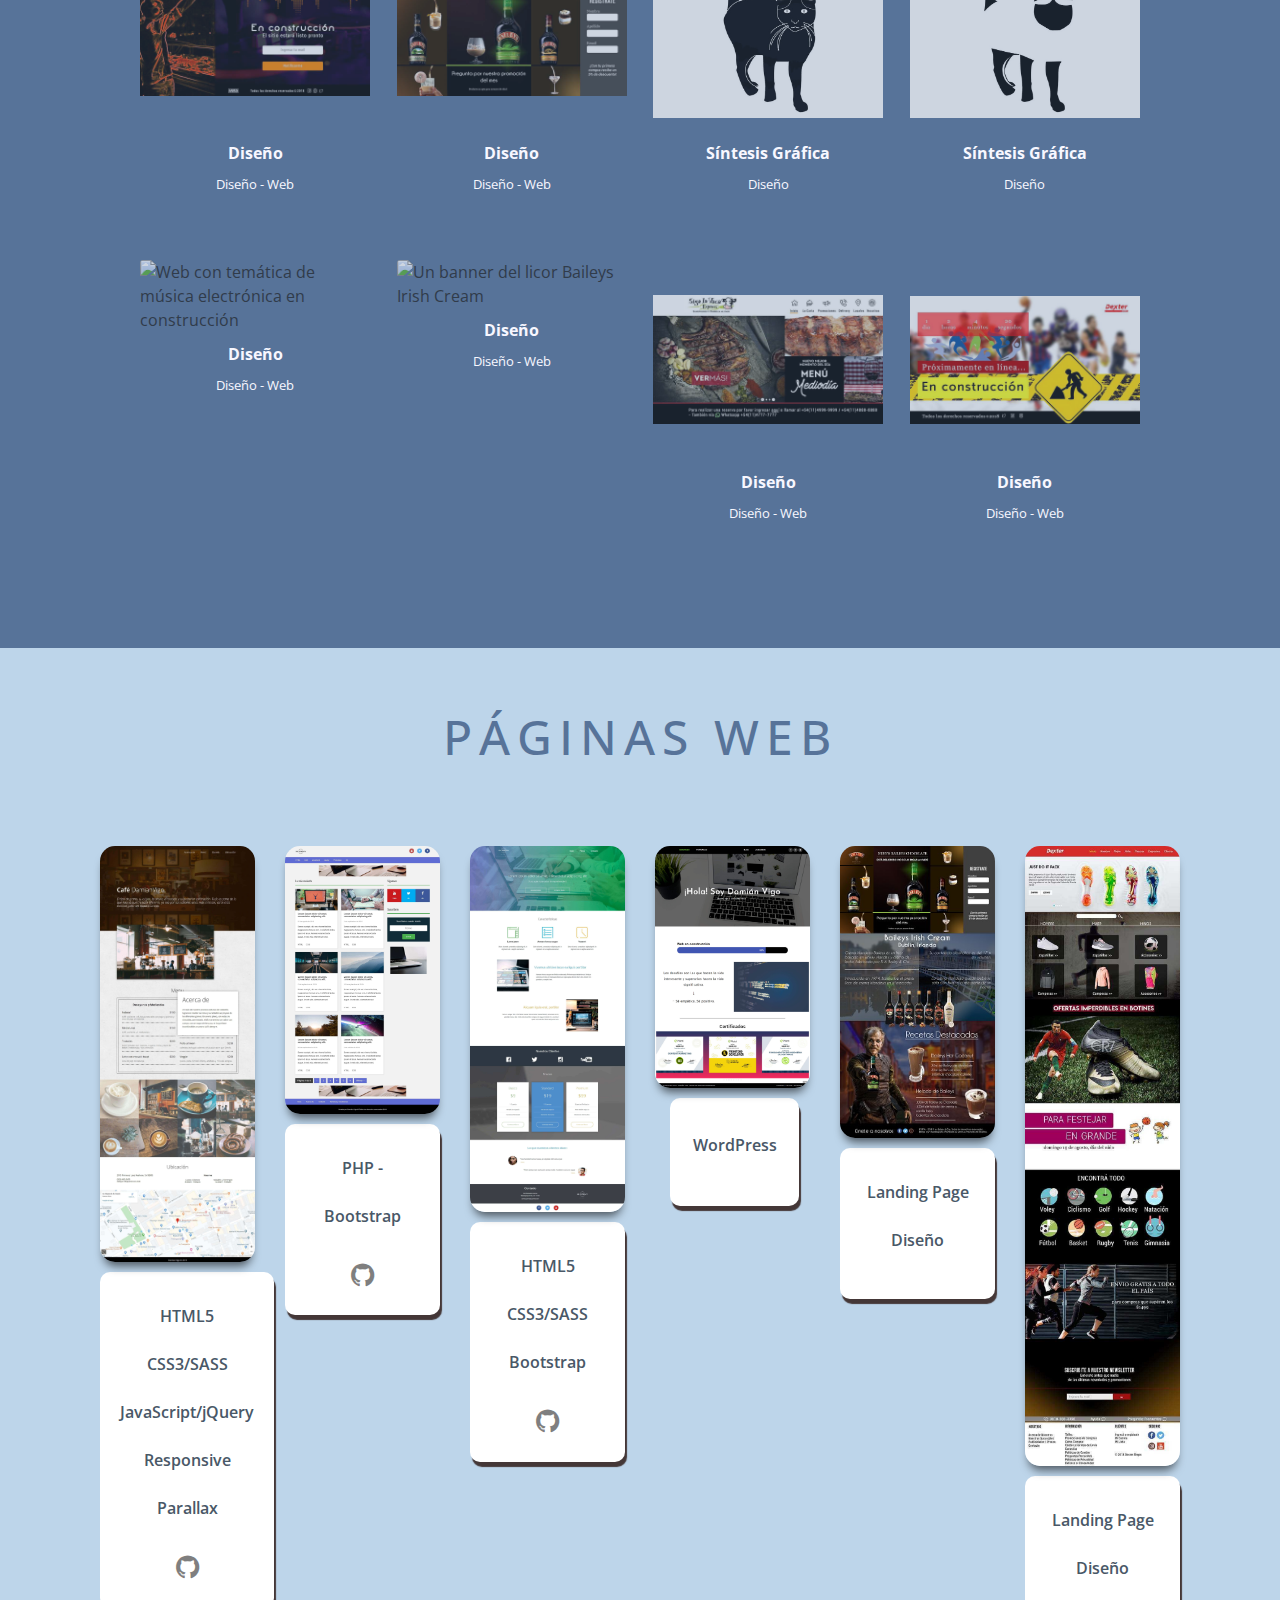
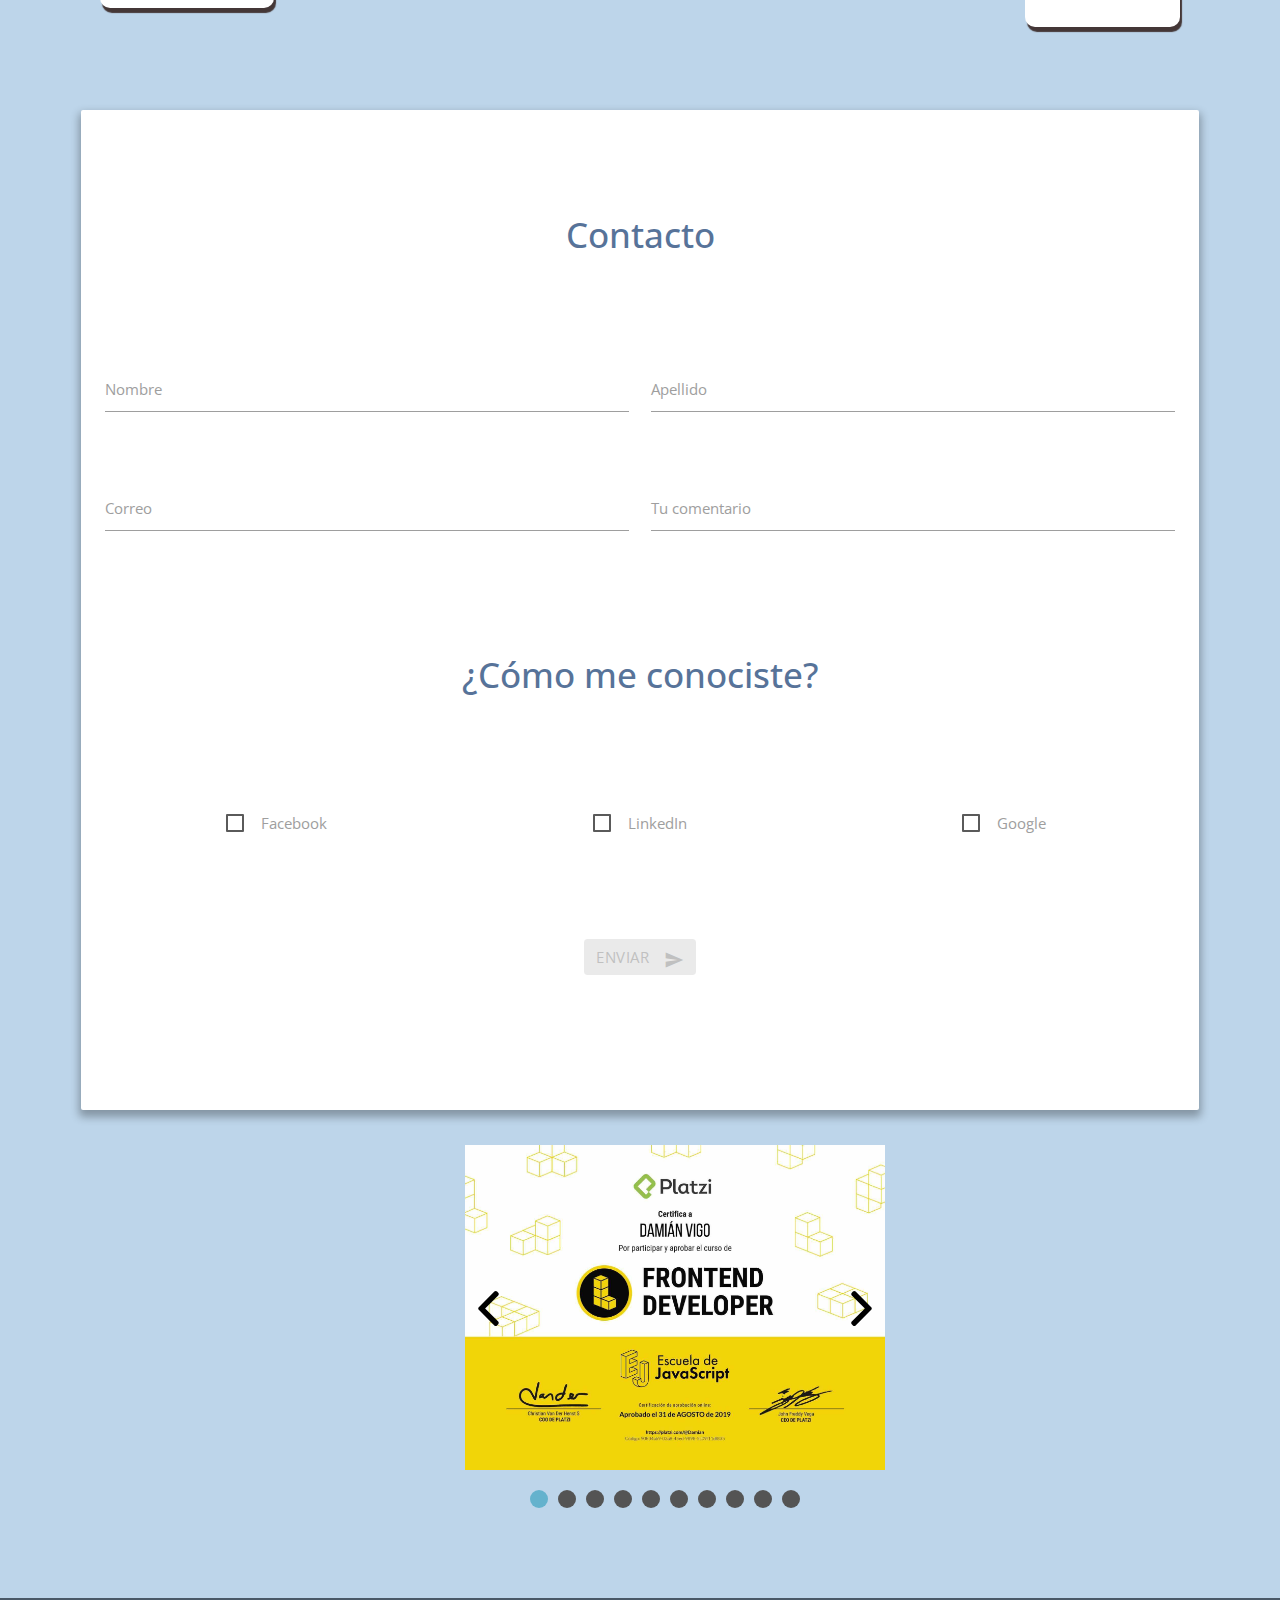
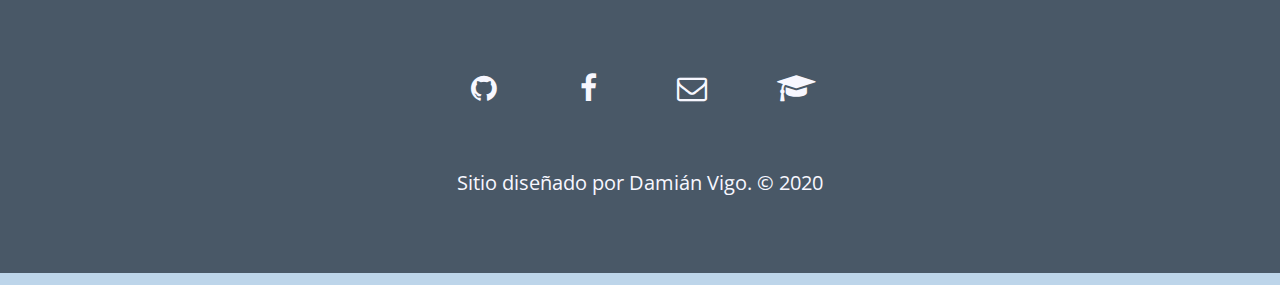
==== commit 1ec8043f: "fix-images-proyect" ====
--- a/src/public/index.html
+++ b/src/public/index.html
@@ -6,20 +6,20 @@
   <meta name="viewport"
     content="width=device-width, user-scalable=no, initial-scale=1.0, maximum-scale=1.0, minimum-scale=1.0" />
   <meta http-equiv="X-UA-Compatible" content="ie=edge" />
-  <meta name="description" content="Damian Vigo Portafolio" />
-  <meta name="keywords"
-    content="Damian Daniel Vigo, developer, desarrollador web, programador, frontend, frontEnd, front-end" />
+  <meta name="description" content="Portafolio de proyectos de Damian Vigo" />
   <meta name="robots" content="index" />
   <meta name="robots" content="follow" />
   <meta name="author" content="Damian Vigo" />
-  <title>Portfolio Damian Vigo</title>
-  <link rel="shorcut icon" href="./favicon/favicon.ico" type="image/x-icon">
+  <meta name="keywords"
+    content="porfolio, portfolio, desarrollador web, front-end, Frontend, developer, programador, diseño" />
+  <title>Porfolio Damián Vigo</title>
+  <link rel="shorcut icon" href="./favicon/favicon.ico" type="image/x-icon" />
   <!-- Global site tag (gtag.js) - Google Analytics -->
   <script async src="https://www.googletagmanager.com/gtag/js?id=UA-145056950-1"></script>
   <link href="https://fonts.googleapis.com/css?family=Open+Sans:300,400,600,700&display=swap" rel="stylesheet" />
   <link href="https://fonts.googleapis.com/css2?family=Oswald&display=swap" rel="stylesheet" />
   <link href="https://fonts.googleapis.com/icon?family=Material+Icons" rel="stylesheet" />
-  <link rel="stylesheet" href="../assets/css/materialize.min.css" />
+  <link rel="stylesheet" href="https://cdnjs.cloudflare.com/ajax/libs/materialize/1.0.0/css/materialize.min.css">
   <link rel="stylesheet" href="../assets/css/normalize.css" />
   <link rel="stylesheet" href="../assets/css/fonts/font-awesome.min.css" />
   <link rel="stylesheet" href="../assets/css/bootstrap.min.css" />
@@ -79,22 +79,22 @@
         <h3 class="proyectos__titulo">¿Qué proyectos hice?</h3>
         <div class="proyectos__contenedor-proyectos" id="contenedor-proyectos">
 
-          <div class="proyectos__proyecto" data-descripcion="Sitio Web de Series. Hecho con HTML5 Y CSS3">
-            <div class="proyectos__thumb">
-              <img class="proyectos__img" src="../assets/images/img/1.jpg" title="Series"
-                alt="Web de series, hecha con lenguajes de programación como html y css" />
-            </div>
-            <div class="proyectos__descripcion">
-              <p class="proyectos__nombre">Web</p>
-              <p class="proyectos__categoria">HTML - CSS</p>
-              <a class="proyectos__repo" href="https://github.com/damianvigo/Mis-Series"
+          <div class="proyectos__proyecto" data-descripcion="Blog - HTML5 - CSS3">
+            <div class="proyectos__thumb">
+              <img class="proyectos__img" src="../assets/images/img/materialize.jpg" title="Materialize"
+                alt="Blog creado con el framework Materialize" />
+            </div>
+            <div class="proyectos__descripcion">
+              <p class="proyectos__nombre">Maquetación</p>
+              <p class="proyectos__categoria">Materialize - Framework de CSS</p>
+              <a class="proyectos__repo" href="https://github.com/damianvigo/Blog-materialize"
                 onclick="window.open(this.href, '_blank'); return false;"><i class="fa fa-github"></i></a>
             </div>
           </div>
 
           <div class="proyectos__proyecto" data-descripcion="Login. Hecho con HTML5 Y CSS3">
             <div class="proyectos__thumb">
-              <img class="proyectos__img" src="../assets/images/img/2.jpg" title="Login"
+              <img class="proyectos__img" src="../assets/images/img/sitio-geek-john-wick.jpg" title="Login"
                 alt="Web de inicio de sesión, hecha con lenguajes de programación como html y css" />
             </div>
             <div class="proyectos__descripcion">
@@ -107,7 +107,7 @@
 
           <div class="proyectos__proyecto" data-descripcion="Login para dispositivos móviles. Hecho con HTML5 Y CSS3">
             <div class="proyectos__thumb">
-              <img class="proyectos__img" src="../assets/images/img/3.jpg" title="Login"
+              <img class="proyectos__img" src="../assets/images/img/tienda-bootstrap.jpg" title="Login"
                 alt="Web de inicio de sesión para dispositivos móviles, hecha con html y css" />
             </div>
             <div class="proyectos__descripcion">
@@ -121,7 +121,7 @@
           <div class="proyectos__proyecto"
             data-descripcion="Juego donde el usuario debe memorizar la secuencia de colores. Hecho con HTML5, CSS3 y JavaScript.">
             <div class="proyectos__thumb">
-              <img class="proyectos__img" src="../assets/images/img/4.jpg" title="Juego"
+              <img class="proyectos__img" src="../assets/images/img/netflix.png" title="Juego"
                 alt="Juego 'Simón dice' donde el usuario debe adivinar la secuencia de colores. Hecho en html, css y Javascript " />
             </div>
             <div class="proyectos__descripcion">
@@ -133,26 +133,25 @@
           </div>
 
           <div class="proyectos__proyecto"
-            data-descripcion="Marca ficticia de alimento para gatos. Hecho en Photoshop.">
-            <div class="proyectos__thumb">
-              <img class="proyectos__img" src="../assets/images/img/5.jpg" title="Gato siamés"
-                alt="Diseño de una marca ficticia de alimento para gatos, realizado en Photoshop" />
-            </div>
-            <div class="proyectos__descripcion">
-              <p class="proyectos__nombre">Diseño de Marca</p>
-              <p class="proyectos__categoria">Diseño</p>
-            </div>
-          </div>
-
-          <div class="proyectos__proyecto"
-            data-descripcion="Imagen real de mi gato siamés para ser usada en síntesis gráfica.">
-            <div class="proyectos__thumb">
-              <img class="proyectos__img" src="../assets/images/img/6.jpg" title="Gato siamés"
-                alt="Imagen real de un hermoso gato siamés mirando a la cámara" />
-            </div>
-            <div class="proyectos__descripcion">
-              <p class="proyectos__nombre">Imagen Real</p>
-              <p class="proyectos__categoria">Diseño</p>
+            data-descripcion="Diseño de una web en construcción, realizado en photoshop.">
+            <div class="proyectos__thumb">
+              <img class="proyectos__img" src="../assets/images/img/9.jpg" title="Web en construcción"
+                alt="Web con temática de música electrónica en construcción" />
+            </div>
+            <div class="proyectos__descripcion">
+              <p class="proyectos__nombre">Diseño</p>
+              <p class="proyectos__categoria">Diseño - Web</p>
+            </div>
+          </div>
+
+          <div class="proyectos__proyecto" data-descripcion="Banner, realizado en photoshop.">
+            <div class="proyectos__thumb">
+              <img class="proyectos__img" src="../assets/images/img/10.jpg" title="Baileys"
+                alt="Un banner del licor Baileys Irish Cream" />
+            </div>
+            <div class="proyectos__descripcion">
+              <p class="proyectos__nombre">Diseño</p>
+              <p class="proyectos__categoria">Diseño - Web</p>
             </div>
           </div>
 
@@ -183,7 +182,7 @@
           <div class="proyectos__proyecto"
             data-descripcion="Diseño de una web en construcción, realizado en photoshop.">
             <div class="proyectos__thumb">
-              <img class="proyectos__img" src="../assets/images/img/9.jpg" title="Web en construcción"
+              <img class="proyectos__img" src="../assets/images/img/sitio-geek-portal-sass.jpg" title="Web en construcción"
                 alt="Web con temática de música electrónica en construcción" />
             </div>
             <div class="proyectos__descripcion">
@@ -194,7 +193,7 @@
 
           <div class="proyectos__proyecto" data-descripcion="Banner, realizado en photoshop.">
             <div class="proyectos__thumb">
-              <img class="proyectos__img" src="../assets/images/img/10.jpg" title="Baileys"
+              <img class="proyectos__img" src="../assets/images/img/sitio-geek-busqueda-stylus.jpg" title="Baileys"
                 alt="Un banner del licor Baileys Irish Cream" />
             </div>
             <div class="proyectos__descripcion">
@@ -447,7 +446,7 @@
   <script src="../assets/js/popper.min.js" type="text/javascript"></script>
   <script src="../assets/js/bootstrap.min.js" type="text/javascript"></script>
   <script src="../assets/js/jquery.nivo.slider.js" type="text/javascript"></script>
-  <script src="../assets/js/materialize.min.js" type="text/javascript"></script>
+  <script src="https://cdnjs.cloudflare.com/ajax/libs/materialize/1.0.0/js/materialize.min.js"></script>
 </body>
 
 </html>--- a/src/assets/css/styles.css
+++ b/src/assets/css/styles.css
@@ -55,7 +55,7 @@
       display: flex; }
 
 header {
-  background: url("../images/img/fondo2.jpg") #000;
+  background: url("../images/img/fondo2.jpg") #577399;
   background-repeat: no-repeat;
   background-position: center;
   background-size: cover;
@@ -186,10 +186,17 @@
     margin-bottom: 10px; }
   .main .proyectos__img {
     width: 100%;
+    height: 200px;
+    object-fit: contain;
     vertical-align: top;
     border-radius: 3px;
     opacity: 0.7;
-    cursor: pointer; }
+    cursor: pointer;
+    animation: move;
+    animation-timing-function: ease;
+    animation-direction: alternate;
+    animation-duration: 3s;
+    animation-iteration-count: infinite; }
     .main .proyectos__img:hover {
       opacity: 1;
       -webkit-transition: all 0.3s ease;
@@ -208,7 +215,11 @@
   .main .proyectos__repo {
     font-size: 20px;
     color: #f7f7ff; }
-
+@keyframes move {
+  0% {
+    transform: sclale(1); }
+  100% {
+    transform: scale(0.9); } }
 .materialbox-caption {
   bottom: 0px;
   right: 0;
@@ -299,12 +310,12 @@
     width: 35px;
     height: 35px; }
   .main .certificado-contacto .theme-mi-slider .nivo-directionNav .nivo-prevNav {
-    background-image: url(../icon/left-arrow.svg);
+    background-image: url(../../public/icon/left-arrow.svg);
     background-size: cover;
     text-indent: -9999px;
     left: 6px; }
   .main .certificado-contacto .theme-mi-slider .nivo-directionNav .nivo-nextNav {
-    background-image: url(../../icon/right-arrow.svg);
+    background-image: url(../../public/icon/right-arrow.svg);
     background-size: cover;
     text-indent: -9999px;
     margin-left: 15px;
@@ -372,7 +383,9 @@
     justify-content: center;
     align-items: center; }
   .main .proyectos__proyecto {
-    width: 100%; } }
+    width: 100%; }
+  .main .proyectos__img {
+    height: auto; } }
 @media screen and (max-width: 800px) {
   header .menu {
     text-align: center; } }
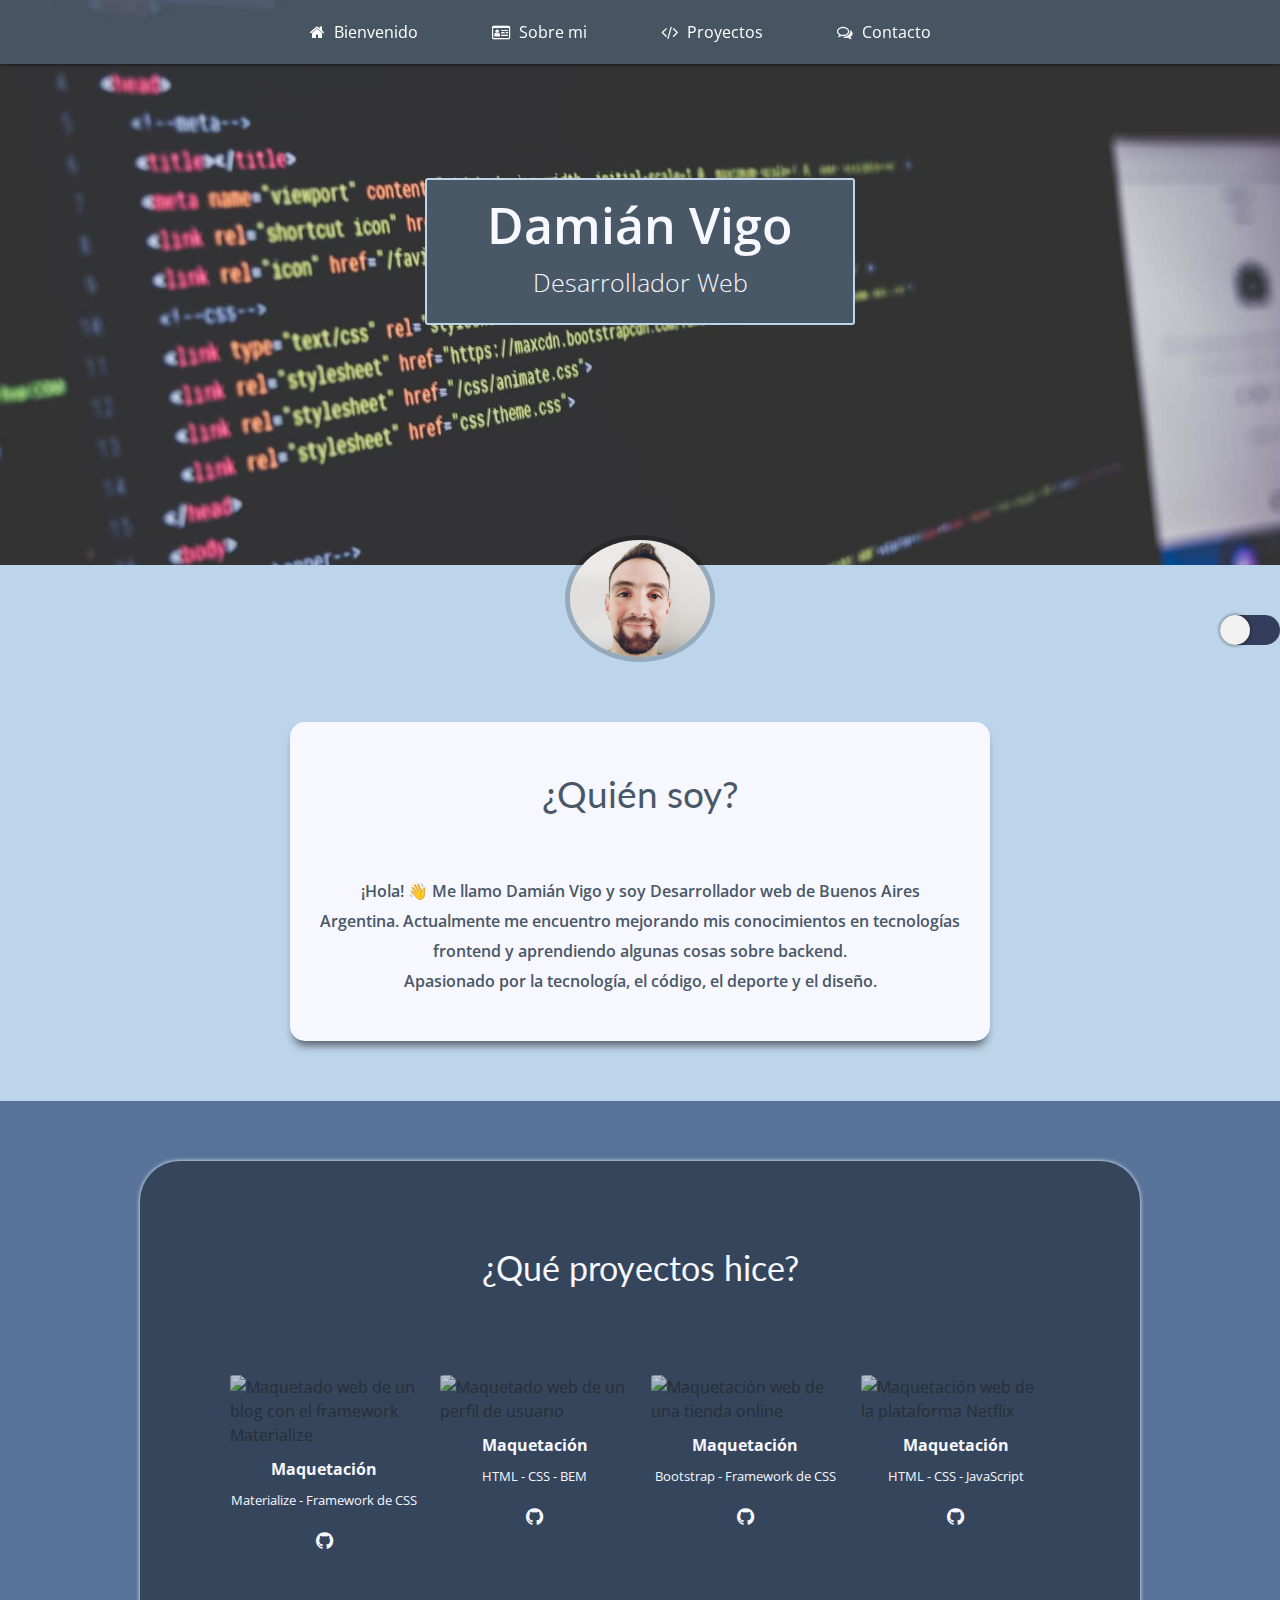
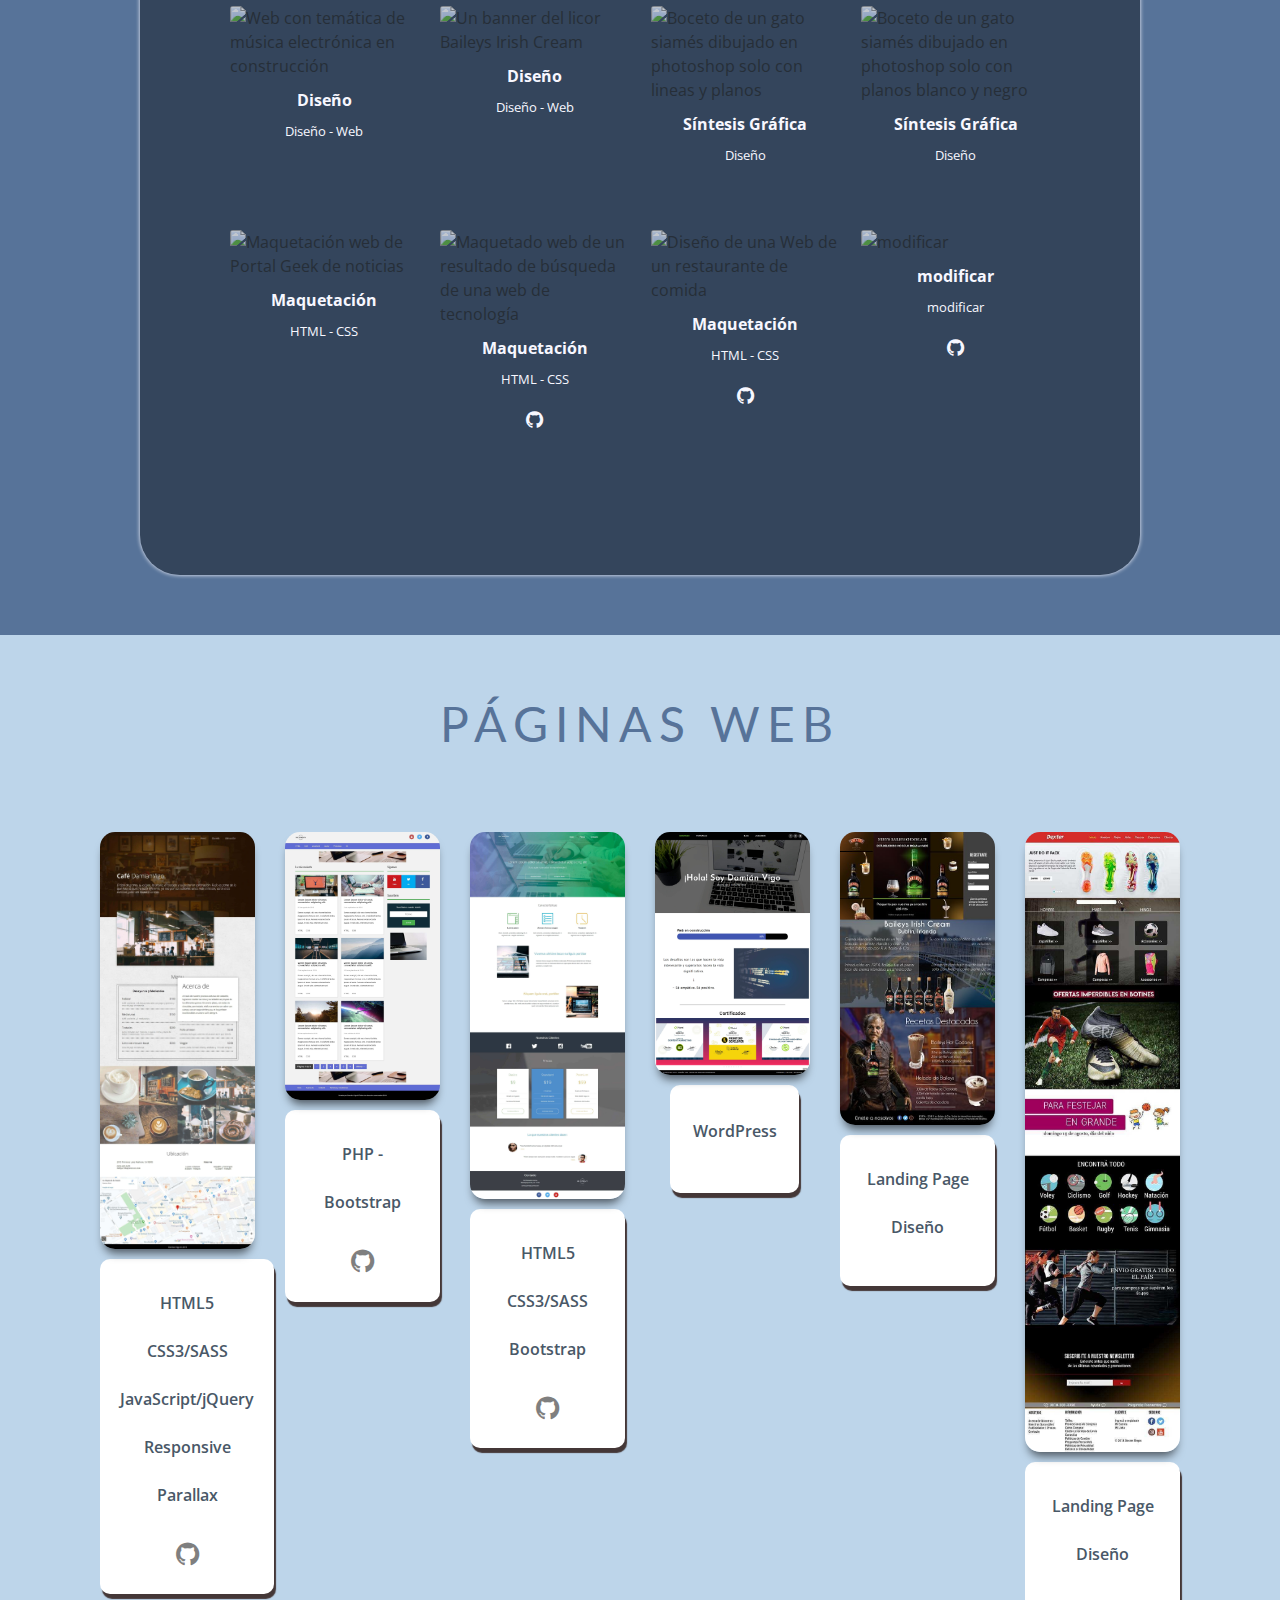
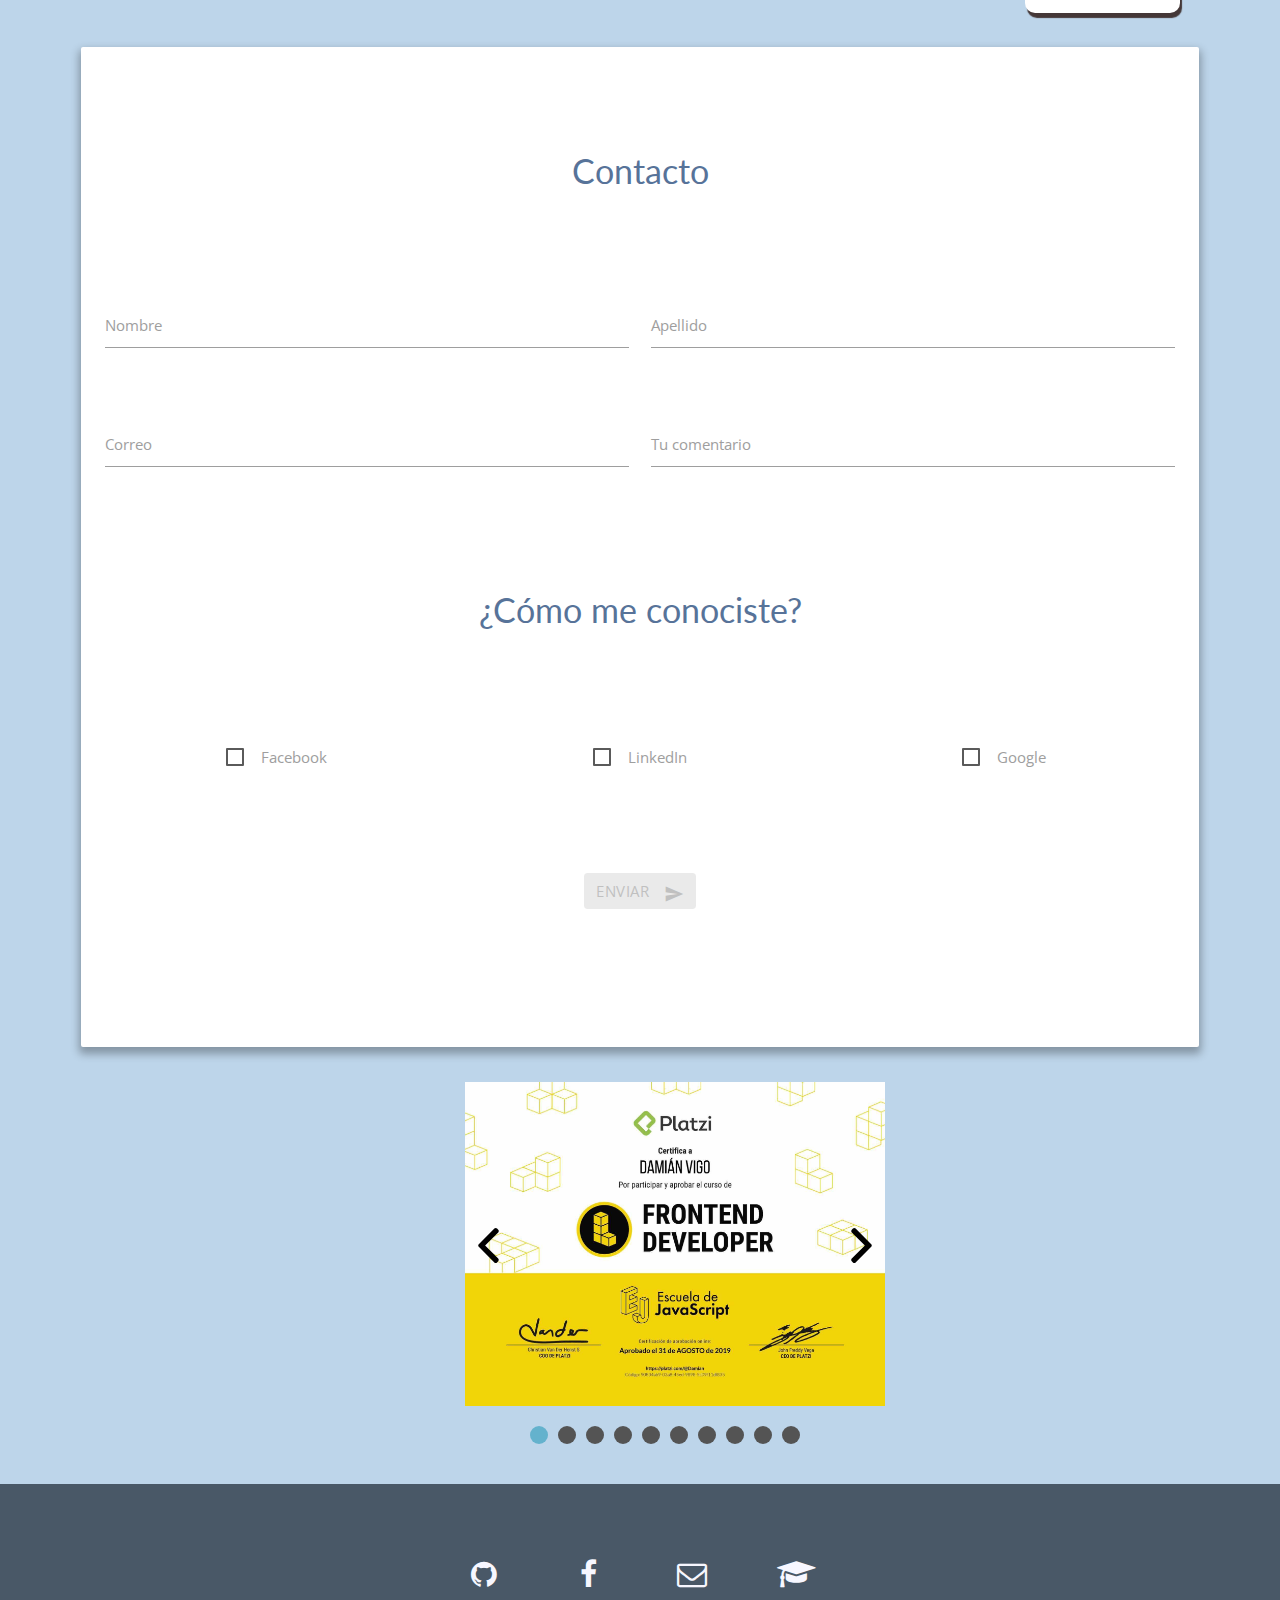
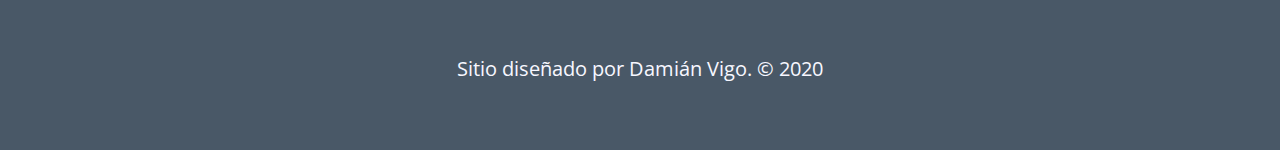
==== commit 8a61ee42: "update-local-storage" ====
--- a/src/public/index.html
+++ b/src/public/index.html
@@ -17,10 +17,11 @@
   <!-- Global site tag (gtag.js) - Google Analytics -->
   <script async src="https://www.googletagmanager.com/gtag/js?id=UA-145056950-1"></script>
   <link href="https://fonts.googleapis.com/css?family=Open+Sans:300,400,600,700&display=swap" rel="stylesheet" />
-  <link href="https://fonts.googleapis.com/css2?family=Oswald&display=swap" rel="stylesheet" />
+  <link href="https://fonts.googleapis.com/css2?family=Lato&display=swap" rel="stylesheet">
   <link href="https://fonts.googleapis.com/icon?family=Material+Icons" rel="stylesheet" />
   <link rel="stylesheet" href="https://cdnjs.cloudflare.com/ajax/libs/materialize/1.0.0/css/materialize.min.css">
   <link rel="stylesheet" href="../assets/css/normalize.css" />
+  <script src="https://kit.fontawesome.com/e36e673736.js" crossorigin="anonymous"></script>
   <link rel="stylesheet" href="../assets/css/fonts/font-awesome.min.css" />
   <link rel="stylesheet" href="../assets/css/bootstrap.min.css" />
   <link rel="stylesheet" href="../assets/css/nivo-slider.css" />
@@ -56,6 +57,11 @@
 
   <section class="main">
 
+    <button class="switch" id="switch">
+      <span><i class="fas fa-sun"></i></span>
+      <span><i class="fas fa-moon"></i></span>
+    </button>
+
     <section class="acerca-de" id="acerca-de">
       <div class="contenedor">
         <div class="acerca-de__foto">
@@ -67,7 +73,7 @@
           <h3 class="acerca-de__titulo">¿Quién soy?</h3>
           <p> ¡Hola! 👋 Me llamo Damián Vigo y soy Desarrollador web de Buenos Aires Argentina. Actualmente me encuentro
             mejorando mis conocimientos en tecnologías frontend y aprendiendo algunas cosas sobre backend.
-            Entuasiasta por la tecnología, el código, el deporte y el
+            <br />Apasionado por la tecnología, el código, el deporte y el
             diseño.
           </p>
         </div>
@@ -81,8 +87,8 @@
 
           <div class="proyectos__proyecto" data-descripcion="Blog - HTML5 - CSS3">
             <div class="proyectos__thumb">
-              <img class="proyectos__img" src="../assets/images/img/materialize.jpg" title="Materialize"
-                alt="Blog creado con el framework Materialize" />
+              <img class="proyectos__img" src="../assets/images/img/materialize.jpg" title="Blog"
+                alt="Maquetado web de un blog con el framework Materialize" />
             </div>
             <div class="proyectos__descripcion">
               <p class="proyectos__nombre">Maquetación</p>
@@ -92,42 +98,42 @@
             </div>
           </div>
 
-          <div class="proyectos__proyecto" data-descripcion="Login. Hecho con HTML5 Y CSS3">
-            <div class="proyectos__thumb">
-              <img class="proyectos__img" src="../assets/images/img/sitio-geek-john-wick.jpg" title="Login"
-                alt="Web de inicio de sesión, hecha con lenguajes de programación como html y css" />
-            </div>
-            <div class="proyectos__descripcion">
-              <p class="proyectos__nombre">Login</p>
-              <p class="proyectos__categoria">HTML - CSS</p>
-              <a class="proyectos__repo" href="https://github.com/damianvigo"
-                onclick="window.open(this.href, '_blank'); return false;"><i class="fa fa-github"></i></a>
-            </div>
-          </div>
-
-          <div class="proyectos__proyecto" data-descripcion="Login para dispositivos móviles. Hecho con HTML5 Y CSS3">
-            <div class="proyectos__thumb">
-              <img class="proyectos__img" src="../assets/images/img/tienda-bootstrap.jpg" title="Login"
-                alt="Web de inicio de sesión para dispositivos móviles, hecha con html y css" />
-            </div>
-            <div class="proyectos__descripcion">
-              <p class="proyectos__nombre">Login - Responsive</p>
-              <p class="proyectos__categoria">HTML - CSS</p>
-              <a class="proyectos__repo" href="https://github.com/damianvigo"
-                onclick="window.open(this.href, '_blank'); return false;"><i class="fa fa-github"></i></a>
-            </div>
-          </div>
-
-          <div class="proyectos__proyecto"
-            data-descripcion="Juego donde el usuario debe memorizar la secuencia de colores. Hecho con HTML5, CSS3 y JavaScript.">
-            <div class="proyectos__thumb">
-              <img class="proyectos__img" src="../assets/images/img/netflix.png" title="Juego"
-                alt="Juego 'Simón dice' donde el usuario debe adivinar la secuencia de colores. Hecho en html, css y Javascript " />
-            </div>
-            <div class="proyectos__descripcion">
-              <p class="proyectos__nombre">Juego</p>
+          <div class="proyectos__proyecto" data-descripcion="Perfil de usuario - HTML5(PUG) - BEM - CSS3">
+            <div class="proyectos__thumb">
+              <img class="proyectos__img" src="../assets/images/img/sitio-geek-john-wick.jpg" title="Perfil de usuario"
+                alt="Maquetado web de un perfil de usuario" />
+            </div>
+            <div class="proyectos__descripcion">
+              <p class="proyectos__nombre">Maquetación</p>
+              <p class="proyectos__categoria">HTML - CSS - BEM</p>
+              <a class="proyectos__repo" href="https://github.com/damianvigo/web-noticias"
+                onclick="window.open(this.href, '_blank'); return false;"><i class="fa fa-github"></i></a>
+            </div>
+          </div>
+
+          <div class="proyectos__proyecto" data-descripcion="E-commerce - HTML5 - CSS3(Bootstrap)">
+            <div class="proyectos__thumb">
+              <img class="proyectos__img" src="../assets/images/img/tienda-bootstrap.jpg" title="E-commerce"
+                alt="Maquetación web de una tienda online" />
+            </div>
+            <div class="proyectos__descripcion">
+              <p class="proyectos__nombre">Maquetación</p>
+              <p class="proyectos__categoria">Bootstrap - Framework de CSS</p>
+              <a class="proyectos__repo" href="https://github.com/damianvigo/Tienda-Bootstrap"
+                onclick="window.open(this.href, '_blank'); return false;"><i class="fa fa-github"></i></a>
+            </div>
+          </div>
+
+          <div class="proyectos__proyecto" data-descripcion="Página de inicio HTML5 - CSS3 - JavaScript Vanilla">
+            <div class="proyectos__thumb">
+              <img class="proyectos__img" src="../assets/images/img/netflix.png" title="Netflix"
+                alt="Maquetación web de la plataforma Netflix" />
+            </div>
+
+            <div class="proyectos__descripcion">
+              <p class="proyectos__nombre">Maquetación</p>
               <p class="proyectos__categoria">HTML - CSS - JavaScript</p>
-              <a class="proyectos__repo" href="https://github.com/damianvigo/Simon-dice"
+              <a class="proyectos__repo" href="https://github.com/damianvigo/sitio-netflix"
                 onclick="window.open(this.href, '_blank'); return false;"><i class="fa fa-github"></i></a>
             </div>
           </div>
@@ -135,7 +141,7 @@
           <div class="proyectos__proyecto"
             data-descripcion="Diseño de una web en construcción, realizado en photoshop.">
             <div class="proyectos__thumb">
-              <img class="proyectos__img" src="../assets/images/img/9.jpg" title="Web en construcción"
+              <img class="proyectos__img" src="../assets/images/img/musica-electronica.jpg" title="Web en construcción"
                 alt="Web con temática de música electrónica en construcción" />
             </div>
             <div class="proyectos__descripcion">
@@ -146,7 +152,7 @@
 
           <div class="proyectos__proyecto" data-descripcion="Banner, realizado en photoshop.">
             <div class="proyectos__thumb">
-              <img class="proyectos__img" src="../assets/images/img/10.jpg" title="Baileys"
+              <img class="proyectos__img" src="../assets/images/img/banner.jpg" title="Banner"
                 alt="Un banner del licor Baileys Irish Cream" />
             </div>
             <div class="proyectos__descripcion">
@@ -158,7 +164,7 @@
           <div class="proyectos__proyecto"
             data-descripcion="Dibujo realizado en photoshop, utilizando las respectivas leyes de Gestalt.">
             <div class="proyectos__thumb">
-              <img class="proyectos__img" src="../assets/images/img/7.jpg" title="Gato siamés"
+              <img class="proyectos__img" src="../assets/images/img/gato-lineas-planos.jpg" title="Dibujo"
                 alt="Boceto de un gato siamés dibujado en photoshop solo con lineas y planos" />
             </div>
             <div class="proyectos__descripcion">
@@ -170,7 +176,7 @@
           <div class="proyectos__proyecto"
             data-descripcion="Dibujo realizado en photoshop, utilizando las respectivas leyes de Gestalt.">
             <div class="proyectos__thumb">
-              <img class="proyectos__img" src="../assets/images/img/8.jpg" title="Gato siamés"
+              <img class="proyectos__img" src="../assets/images/img/gato-planos-blanco-negro.jpg" title="Dibujo"
                 alt="Boceto de un gato siamés dibujado en photoshop solo con planos blanco y negro" />
             </div>
             <div class="proyectos__descripcion">
@@ -179,50 +185,52 @@
             </div>
           </div>
 
-          <div class="proyectos__proyecto"
-            data-descripcion="Diseño de una web en construcción, realizado en photoshop.">
-            <div class="proyectos__thumb">
-              <img class="proyectos__img" src="../assets/images/img/sitio-geek-portal-sass.jpg" title="Web en construcción"
-                alt="Web con temática de música electrónica en construcción" />
-            </div>
-            <div class="proyectos__descripcion">
-              <p class="proyectos__nombre">Diseño</p>
-              <p class="proyectos__categoria">Diseño - Web</p>
-            </div>
-          </div>
-
-          <div class="proyectos__proyecto" data-descripcion="Banner, realizado en photoshop.">
-            <div class="proyectos__thumb">
-              <img class="proyectos__img" src="../assets/images/img/sitio-geek-busqueda-stylus.jpg" title="Baileys"
-                alt="Un banner del licor Baileys Irish Cream" />
-            </div>
-            <div class="proyectos__descripcion">
-              <p class="proyectos__nombre">Diseño</p>
-              <p class="proyectos__categoria">Diseño - Web</p>
-            </div>
-          </div>
-
-          <div class="proyectos__proyecto"
-            data-descripcion="Diseño de una web de un restaurante, realizado en photoshop.">
-            <div class="proyectos__thumb">
-              <img class="proyectos__img" src="../assets/images/img/12.jpg" title="Diseño"
+          <div class="proyectos__proyecto" data-descripcion="Portal de noticas geek HTML5(PUG) - BEM - CSS3(Sass)">
+            <div class="proyectos__thumb">
+              <img class="proyectos__img" src="../assets/images/img/sitio-geek-portal-sass.jpg" title="Portal"
+                alt="Maquetación web de Portal Geek de noticias" />
+            </div>
+            <div class="proyectos__descripcion">
+              <p class="proyectos__nombre">Maquetación</p>
+              <p class="proyectos__categoria">HTML - CSS</p>
+            </div>
+          </div>
+
+          <div class="proyectos__proyecto" data-descripcion="Búsqueda - HTML5(PUG) - BEM - CSS3(Stylus)">
+            <div class="proyectos__thumb">
+              <img class="proyectos__img" src="../assets/images/img/sitio-geek-busqueda-stylus.jpg" title="Búsqueda"
+                alt="Maquetado web de un resultado de búsqueda de una web de tecnología" />
+            </div>
+            <div class="proyectos__descripcion">
+              <p class="proyectos__nombre">Maquetación</p>
+              <p class="proyectos__categoria">HTML - CSS</p>
+              <a class="proyectos__repo" href="hhttps://github.com/damianvigo/web-stylus"
+                onclick="window.open(this.href, '_blank'); return false;"><i class="fa fa-github"></i></a>
+            </div>
+          </div>
+
+          <div class="proyectos__proyecto" data-descripcion="Blog Post - HTML5(PUG) - BEM - CSS3(Less)">
+            <div class="proyectos__thumb">
+              <img class="proyectos__img" src="../assets/images/img/sitio-geek-less.jpg" title="Blog Post"
                 alt="Diseño de una Web de un restaurante de comida" />
             </div>
             <div class="proyectos__descripcion">
-              <p class="proyectos__nombre">Diseño</p>
-              <p class="proyectos__categoria">Diseño - Web</p>
-            </div>
-          </div>
-
-          <div class="proyectos__proyecto"
-            data-descripcion="Diseño de una web en construcción, realizado en photoshop.">
-            <div class="proyectos__thumb">
-              <img class="proyectos__img" src="../assets/images/img/11.jpg" title="Web en construcción"
-                alt="Web con temática deportiva en construcción" />
-            </div>
-            <div class="proyectos__descripcion">
-              <p class="proyectos__nombre">Diseño</p>
-              <p class="proyectos__categoria">Diseño - Web</p>
+              <p class="proyectos__nombre">Maquetación</p>
+              <p class="proyectos__categoria">HTML - CSS</p>
+              <a class="proyectos__repo" href="https://github.com/damianvigo/web-less"
+                onclick="window.open(this.href, '_blank'); return false;"><i class="fa fa-github"></i></a>
+            </div>
+          </div>
+
+          <div class="proyectos__proyecto" data-descripcion="modificar">
+            <div class="proyectos__thumb">
+              <img class="proyectos__img" src="../assets/images/img/" title="" alt="modificar" />
+            </div>
+            <div class="proyectos__descripcion">
+              <p class="proyectos__nombre">modificar</p>
+              <p class="proyectos__categoria">modificar</p>
+              <a class="proyectos__repo" href="" onclick="window.open(this.href, '_blank'); return false;"><i
+                  class="fa fa-github"></i></a>
             </div>
           </div>
         </div>
--- a/src/assets/css/styles.css
+++ b/src/assets/css/styles.css
@@ -14,7 +14,10 @@
 body {
   background: #bdd5ea;
   font-family: "Open Sans", sans-serif;
-  font-size: 16px; }
+  font-size: 16px;
+  transition: 0.3s ease all; }
+  body.dark {
+    background: #111; }
   body .overlay {
     position: fixed;
     top: 0;
@@ -48,11 +51,48 @@
         cursor: pointer;
         position: absolute;
         right: -20px;
-        top: -20px; }
+        top: -20px;
+        outline: none; }
       body .overlay .contenedor-img img {
         max-width: 100%; }
     body .overlay.activo {
       display: flex; }
+  body .switch {
+    display: flex;
+    position: relative;
+    cursor: pointer;
+    background: #343D5B;
+    border-radius: 1000px;
+    border: none;
+    outline: none;
+    left: 1220px;
+    top: 50px; }
+    body .switch::after {
+      content: "";
+      display: block;
+      width: 30px;
+      height: 30px;
+      position: absolute;
+      background: #f1f1f1;
+      top: 0;
+      left: 0;
+      right: unset;
+      border-radius: 100px;
+      transition: 0.3s ease all;
+      box-shadow: 0px 0px 2px 2px rgba(0, 0, 0, 0.2); }
+    body .switch.active {
+      background: orange;
+      color: #000; }
+      body .switch.active::after {
+        right: 0;
+        left: unset; }
+    body .switch span {
+      width: 30px;
+      height: 30px;
+      line-height: 30px;
+      display: block;
+      background: none;
+      color: #fff; }
 
 header {
   background: url("../images/img/fondo2.jpg") #577399;
@@ -75,7 +115,10 @@
   z-index: 10;
   display: flex;
   flex-direction: row;
-  justify-content: center; }
+  justify-content: center;
+  transition: 0.3s ease all; }
+  body.dark header .menu {
+    background: #111; }
   header .menu .activo {
     border-bottom: 2px solid #f7f7ff; }
   header .menu .menu-movil .btn-menu {
@@ -114,17 +157,22 @@
     text-align: center;
     padding: 20px 60px;
     margin-top: -90px;
-    background: rgba(0, 0, 0, 0.9); }
+    background: #495867;
+    transition: 0.3s ease all; }
+    body.dark header .contenedor-texto__texto {
+      background: #111; }
   header .contenedor-texto__nombre {
-    margin-bottom: 16px;
+    margin-bottom: 20px;
     font-size: 50px;
     line-height: 50px;
     color: #f7f7ff;
-    font-weight: 300; }
+    font-weight: 600;
+    font-family: "Open Sans", sans-serif; }
   header .contenedor-texto__profesion {
     font-size: 25px;
     line-height: 25px;
     color: #f7f7ff;
+    font-family: "Open Sans", sans-serif;
     font-weight: 300; }
 
 .main .contenedor {
@@ -149,24 +197,37 @@
     padding: 30px;
     box-shadow: 0 8px 10px -4px rgba(0, 0, 0, 0.6);
     border-radius: 15px; }
+    body.dark .main .acerca-de__texto {
+      background: #636e72;
+      border: 1px solid #f7f7ff; }
+      body.dark .main .acerca-de__texto h3, body.dark .main .acerca-de__texto p {
+        color: #fff; }
   .main .acerca-de__titulo {
+    font-family: "Lato", sans-serif;
+    font-weight: 400;
+    color: #495867;
     font-size: 2.3em;
     line-height: 2.3em;
     margin-bottom: 40px;
-    font-weight: 300;
-    text-align: center;
-    color: #495867; }
+    text-align: center; }
 
 .main .proyectos {
   background: #577399;
   padding: 60px 0; }
+  body.dark .main .proyectos {
+    background: #111; }
   .main .proyectos .contenedor {
-    overflow: hidden; }
+    overflow: hidden;
+    background: rgba(0, 0, 0, 0.4);
+    padding: 90px;
+    box-shadow: 0px 0px 4px #f7f7ff;
+    border-radius: 40px; }
   .main .proyectos__titulo {
     font-size: 34px;
     line-height: 34px;
     margin-bottom: 90px;
-    font-weight: 300;
+    font-family: "Lato", sans-serif;
+    font-weight: 400;
     text-align: center;
     color: #f7f7ff; }
   .main .proyectos__contenedor-proyectos {
@@ -175,7 +236,7 @@
     flex-wrap: wrap;
     justify-content: space-between;
     opacity: 0;
-    transition: 0.5s linear 1s; }
+    transition: 3s linear 1s; }
     .main .proyectos__contenedor-proyectos.proyectos-cargados {
       opacity: 1; }
   .main .proyectos__proyecto {
@@ -192,7 +253,7 @@
     border-radius: 3px;
     opacity: 0.7;
     cursor: pointer;
-    animation: move;
+    animation: scale-img;
     animation-timing-function: ease;
     animation-direction: alternate;
     animation-duration: 3s;
@@ -215,11 +276,22 @@
   .main .proyectos__repo {
     font-size: 20px;
     color: #f7f7ff; }
-@keyframes move {
+  .main .proyectos .fa-github {
+    animation: scale-git;
+    animation-timing-function: ease-in-out;
+    animation-direction: alternate;
+    animation-duration: 3s;
+    animation-iteration-count: infinite; }
+@keyframes scale-img {
   0% {
     transform: sclale(1); }
   100% {
     transform: scale(0.9); } }
+@keyframes scale-git {
+  0% {
+    transform: sclale(1); }
+  100% {
+    transform: scale(1.5); } }
 .materialbox-caption {
   bottom: 0px;
   right: 0;
@@ -235,12 +307,19 @@
   line-height: 28px; }
 
 .main .full-website {
-  background: #bdd5ea; }
+  background: #bdd5ea;
+  transition: 3s ease all; }
+  body.dark .main .full-website {
+    background: #111; }
+    body.dark .main .full-website h2 {
+      color: #fff; }
   .main .full-website__titulo {
     color: #577399;
     font-size: 3em;
     text-transform: uppercase;
     letter-spacing: 7px;
+    font-family: "Lato", sans-serif;
+    font-weight: 400;
     margin: 60px auto; }
   .main .full-website .galeria img {
     box-shadow: 0 8px 10px -4px rgba(0, 0, 0, 0.6);
@@ -270,21 +349,36 @@
 .main .card-panel {
   height: 1000px;
   box-shadow: 0 5px 8px 2px rgba(0, 0, 0, 0.3); }
+  body.dark .main .card-panel {
+    background: #636e72;
+    border: 1px solid #f7f7ff;
+    border-radius: 40px; }
+    body.dark .main .card-panel h3,
+    body.dark .main .card-panel span,
+    body.dark .main .card-panel label {
+      color: #f7f7ff; }
 .main .certificado-contacto {
   background: #bdd5ea;
-  padding: 50px; }
+  transition: 0.3s ease all; }
+  body.dark .main .certificado-contacto {
+    background: #111;
+    padding: 50px; }
   .main .certificado-contacto__contacto-titulo {
     text-align: center;
     margin: 30px 0;
     padding: 50px;
-    font-size: 35px;
-    color: #577399; }
+    font-size: 34px;
+    color: #577399;
+    font-family: "Lato", sans-serif;
+    font-weight: 400; }
   .main .certificado-contacto__pregunta {
-    font-size: 35px;
+    font-size: 34px;
     padding: 50px;
     color: #577399;
     margin: 50px 0;
-    text-align: center; }
+    text-align: center;
+    font-family: "Lato", sans-serif;
+    font-weight: 400; }
   .main .certificado-contacto .theme-mi-slider .nivoSlider {
     position: relative; }
     .main .certificado-contacto .theme-mi-slider .nivoSlider a {
@@ -329,6 +423,8 @@
   padding: 60px 0;
   display: flex;
   justify-content: space-around; }
+  body.dark footer .redes-sociales {
+    background: #636e72; }
   footer .redes-sociales .github:hover {
     background: #333;
     border-radius: 50px;
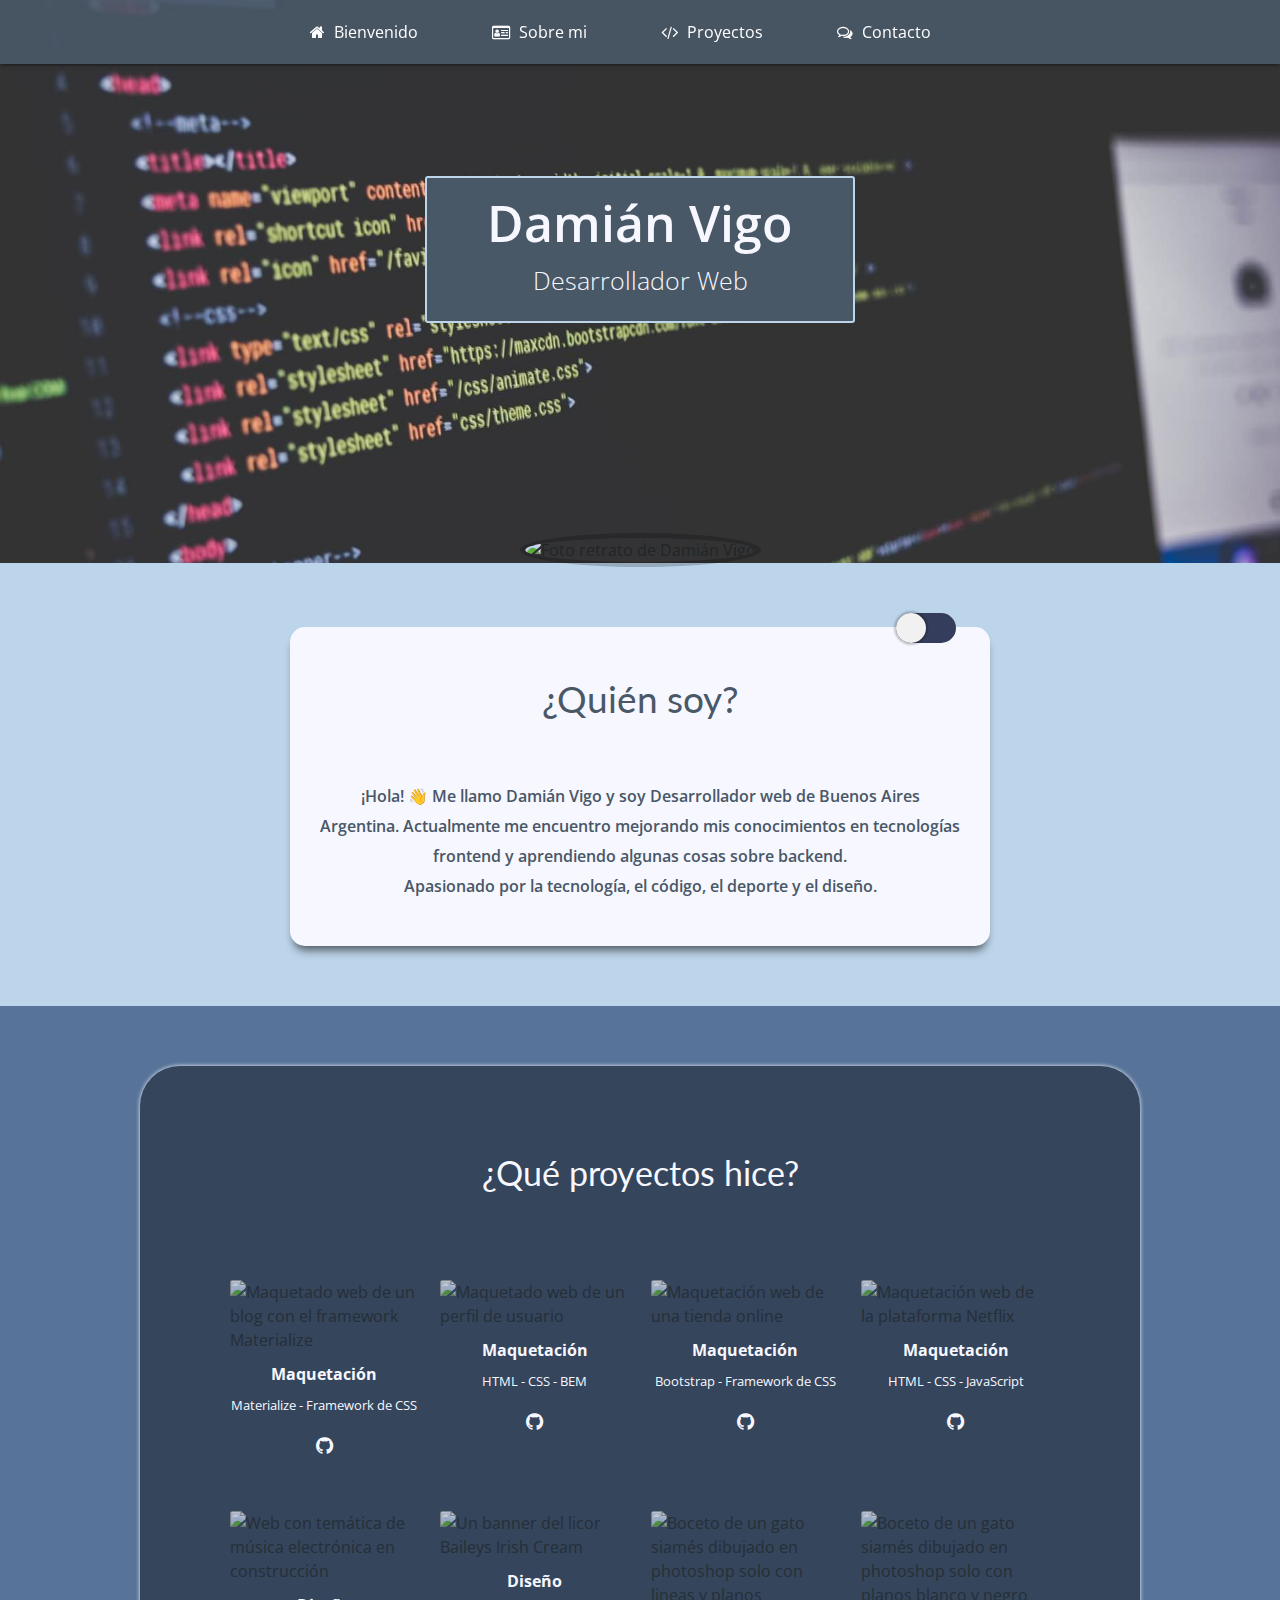
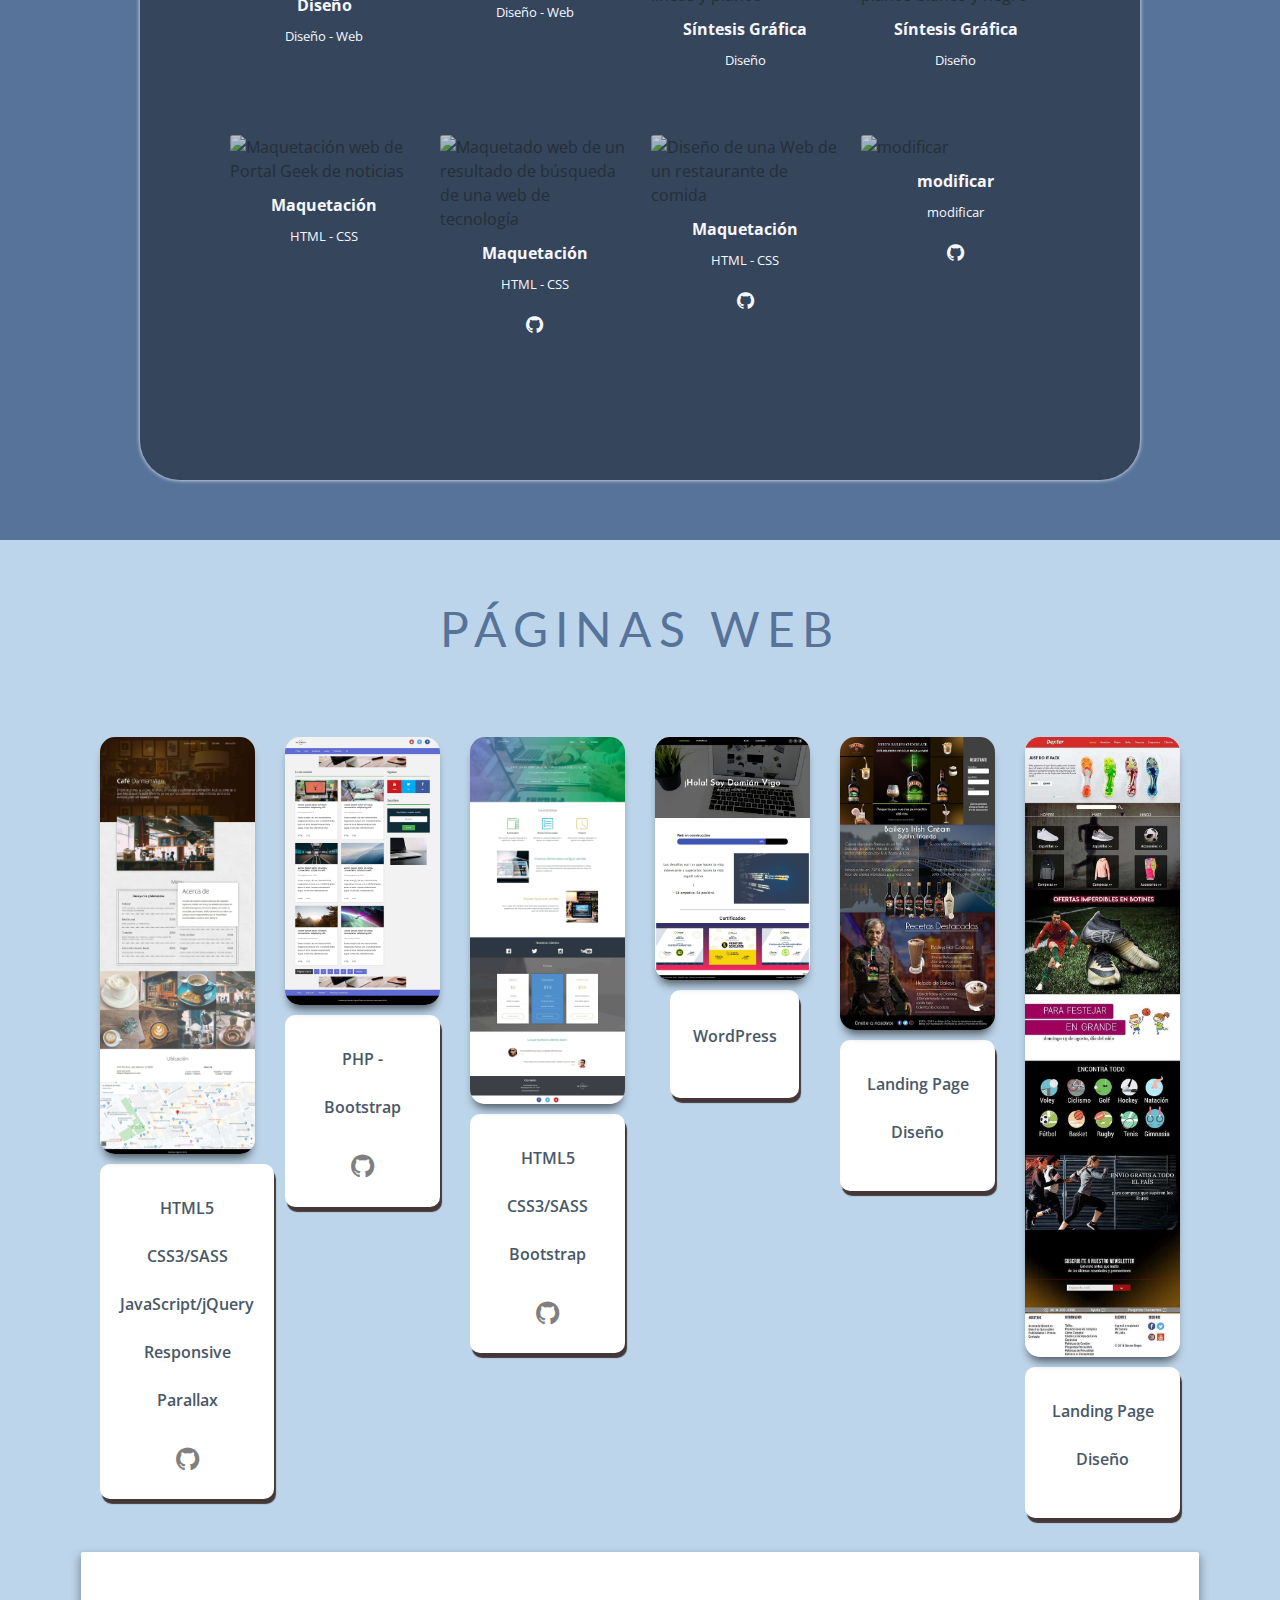
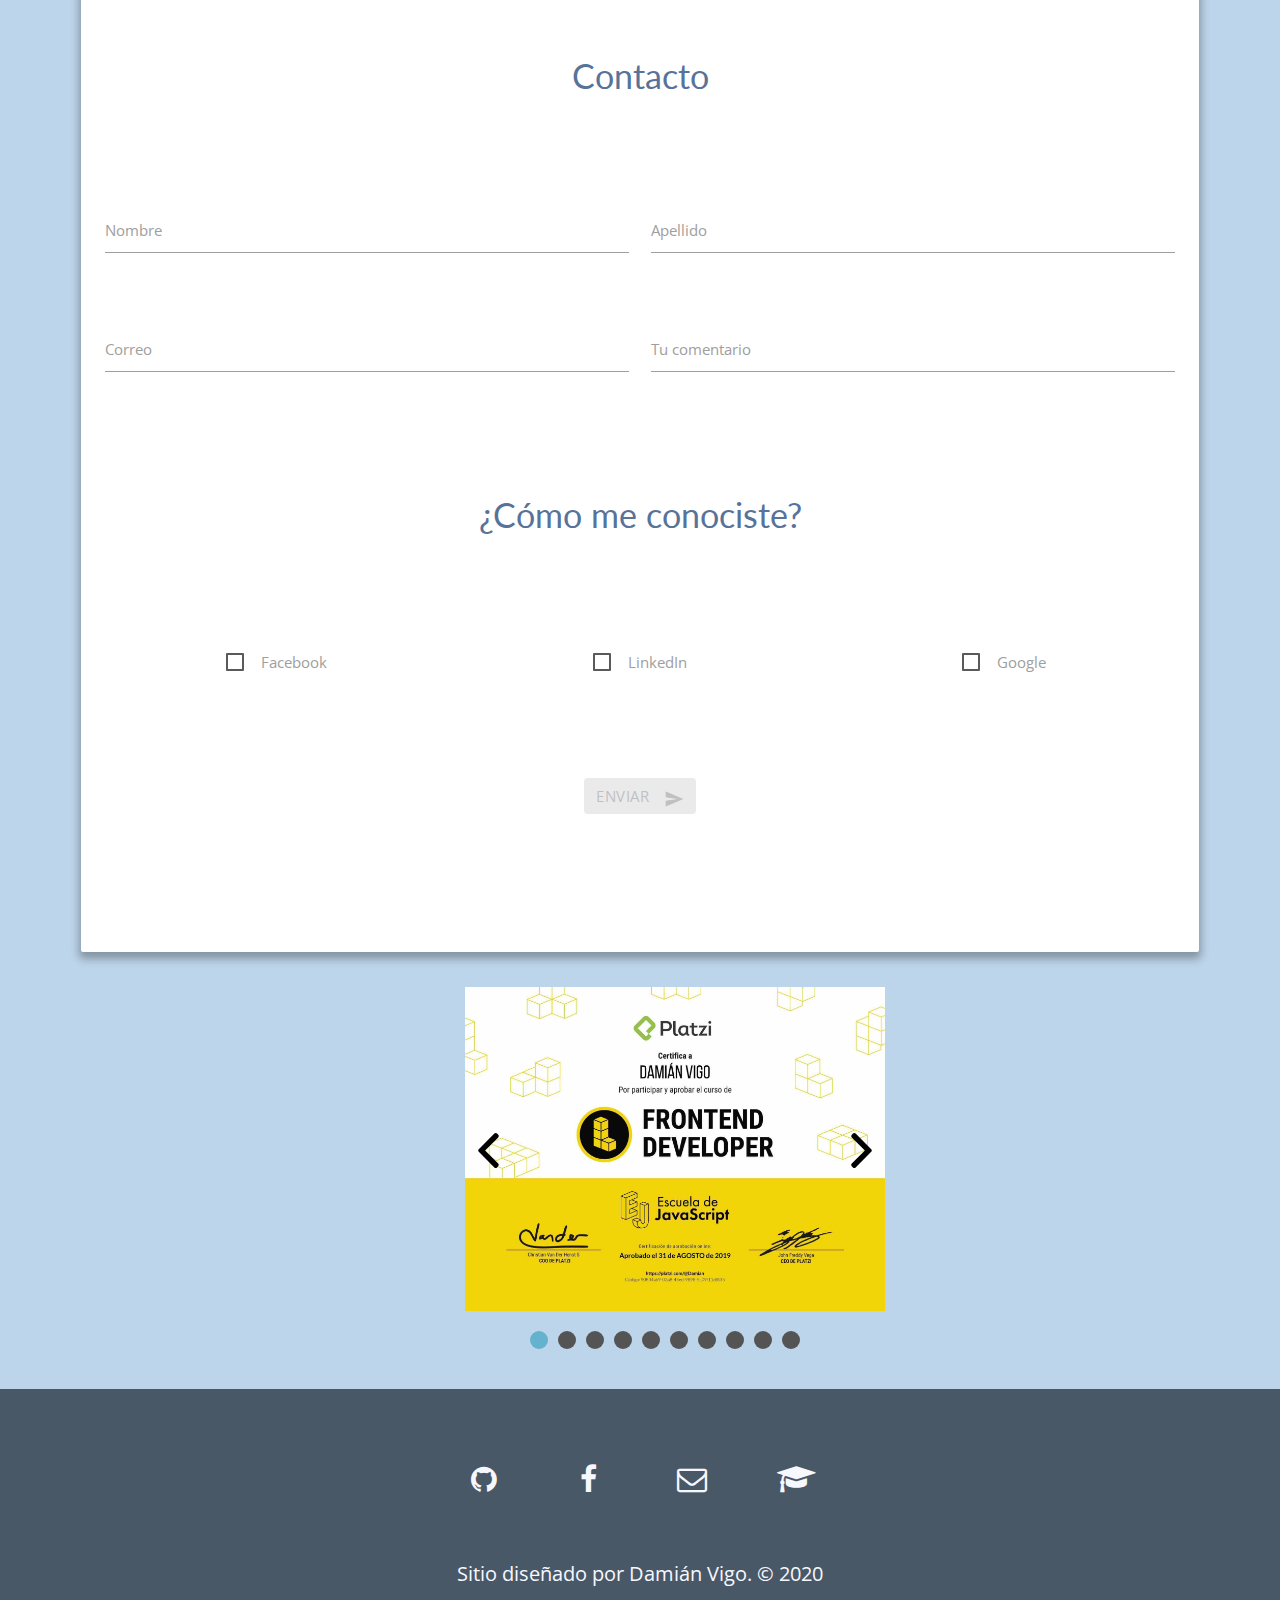
==== commit f0725d92: "fix-dark-mode-responsive" ====
--- a/src/public/index.html
+++ b/src/public/index.html
@@ -65,7 +65,7 @@
     <section class="acerca-de" id="acerca-de">
       <div class="contenedor">
         <div class="acerca-de__foto">
-          <img class="acerca-de--img" src="../assets/images/img/yo500.jpg" width="150"
+          <img class="acerca-de--img" src="../assets/images/img/yo.jpg" loading="lazy" width="150"
             alt="Foto retrato de Damián Vigo" />
         </div>
 
@@ -87,7 +87,7 @@
 
           <div class="proyectos__proyecto" data-descripcion="Blog - HTML5 - CSS3">
             <div class="proyectos__thumb">
-              <img class="proyectos__img" src="../assets/images/img/materialize.jpg" title="Blog"
+              <img class="proyectos__img" loading="lazy" src="../assets/images/img/materialize.jpg" title="Blog"
                 alt="Maquetado web de un blog con el framework Materialize" />
             </div>
             <div class="proyectos__descripcion">
@@ -100,8 +100,8 @@
 
           <div class="proyectos__proyecto" data-descripcion="Perfil de usuario - HTML5(PUG) - BEM - CSS3">
             <div class="proyectos__thumb">
-              <img class="proyectos__img" src="../assets/images/img/sitio-geek-john-wick.jpg" title="Perfil de usuario"
-                alt="Maquetado web de un perfil de usuario" />
+              <img class="proyectos__img" loading="lazy" src="../assets/images/img/sitio-geek-john-wick.jpg"
+                title="Perfil de usuario" alt="Maquetado web de un perfil de usuario" />
             </div>
             <div class="proyectos__descripcion">
               <p class="proyectos__nombre">Maquetación</p>
@@ -113,8 +113,8 @@
 
           <div class="proyectos__proyecto" data-descripcion="E-commerce - HTML5 - CSS3(Bootstrap)">
             <div class="proyectos__thumb">
-              <img class="proyectos__img" src="../assets/images/img/tienda-bootstrap.jpg" title="E-commerce"
-                alt="Maquetación web de una tienda online" />
+              <img class="proyectos__img" loading="lazy" src="../assets/images/img/tienda-bootstrap.jpg"
+                title="E-commerce" alt="Maquetación web de una tienda online" />
             </div>
             <div class="proyectos__descripcion">
               <p class="proyectos__nombre">Maquetación</p>
@@ -126,7 +126,7 @@
 
           <div class="proyectos__proyecto" data-descripcion="Página de inicio HTML5 - CSS3 - JavaScript Vanilla">
             <div class="proyectos__thumb">
-              <img class="proyectos__img" src="../assets/images/img/netflix.png" title="Netflix"
+              <img class="proyectos__img" loading="lazy" src="../assets/images/img/netflix.png" title="Netflix"
                 alt="Maquetación web de la plataforma Netflix" />
             </div>
 
@@ -141,8 +141,8 @@
           <div class="proyectos__proyecto"
             data-descripcion="Diseño de una web en construcción, realizado en photoshop.">
             <div class="proyectos__thumb">
-              <img class="proyectos__img" src="../assets/images/img/musica-electronica.jpg" title="Web en construcción"
-                alt="Web con temática de música electrónica en construcción" />
+              <img class="proyectos__img" loading="lazy" src="../assets/images/img/musica-electronica.jpg"
+                title="Web en construcción" alt="Web con temática de música electrónica en construcción" />
             </div>
             <div class="proyectos__descripcion">
               <p class="proyectos__nombre">Diseño</p>
@@ -152,7 +152,7 @@
 
           <div class="proyectos__proyecto" data-descripcion="Banner, realizado en photoshop.">
             <div class="proyectos__thumb">
-              <img class="proyectos__img" src="../assets/images/img/banner.jpg" title="Banner"
+              <img class="proyectos__img" loading="lazy" src="../assets/images/img/banner.jpg" title="Banner"
                 alt="Un banner del licor Baileys Irish Cream" />
             </div>
             <div class="proyectos__descripcion">
@@ -164,8 +164,8 @@
           <div class="proyectos__proyecto"
             data-descripcion="Dibujo realizado en photoshop, utilizando las respectivas leyes de Gestalt.">
             <div class="proyectos__thumb">
-              <img class="proyectos__img" src="../assets/images/img/gato-lineas-planos.jpg" title="Dibujo"
-                alt="Boceto de un gato siamés dibujado en photoshop solo con lineas y planos" />
+              <img class="proyectos__img" loading="lazy" src="../assets/images/img/gato-lineas-planos.jpg"
+                title="Dibujo" alt="Boceto de un gato siamés dibujado en photoshop solo con lineas y planos" />
             </div>
             <div class="proyectos__descripcion">
               <p class="proyectos__nombre">Síntesis Gráfica</p>
@@ -176,8 +176,8 @@
           <div class="proyectos__proyecto"
             data-descripcion="Dibujo realizado en photoshop, utilizando las respectivas leyes de Gestalt.">
             <div class="proyectos__thumb">
-              <img class="proyectos__img" src="../assets/images/img/gato-planos-blanco-negro.jpg" title="Dibujo"
-                alt="Boceto de un gato siamés dibujado en photoshop solo con planos blanco y negro" />
+              <img class="proyectos__img" loading="lazy" src="../assets/images/img/gato-planos-blanco-negro.jpg"
+                title="Dibujo" alt="Boceto de un gato siamés dibujado en photoshop solo con planos blanco y negro" />
             </div>
             <div class="proyectos__descripcion">
               <p class="proyectos__nombre">Síntesis Gráfica</p>
@@ -187,8 +187,8 @@
 
           <div class="proyectos__proyecto" data-descripcion="Portal de noticas geek HTML5(PUG) - BEM - CSS3(Sass)">
             <div class="proyectos__thumb">
-              <img class="proyectos__img" src="../assets/images/img/sitio-geek-portal-sass.jpg" title="Portal"
-                alt="Maquetación web de Portal Geek de noticias" />
+              <img class="proyectos__img" loading="lazy" src="../assets/images/img/sitio-geek-portal-sass.jpg"
+                title="Portal" alt="Maquetación web de Portal Geek de noticias" />
             </div>
             <div class="proyectos__descripcion">
               <p class="proyectos__nombre">Maquetación</p>
@@ -198,8 +198,8 @@
 
           <div class="proyectos__proyecto" data-descripcion="Búsqueda - HTML5(PUG) - BEM - CSS3(Stylus)">
             <div class="proyectos__thumb">
-              <img class="proyectos__img" src="../assets/images/img/sitio-geek-busqueda-stylus.jpg" title="Búsqueda"
-                alt="Maquetado web de un resultado de búsqueda de una web de tecnología" />
+              <img class="proyectos__img" loading="lazy" src="../assets/images/img/sitio-geek-busqueda-stylus.jpg"
+                title="Búsqueda" alt="Maquetado web de un resultado de búsqueda de una web de tecnología" />
             </div>
             <div class="proyectos__descripcion">
               <p class="proyectos__nombre">Maquetación</p>
@@ -211,8 +211,8 @@
 
           <div class="proyectos__proyecto" data-descripcion="Blog Post - HTML5(PUG) - BEM - CSS3(Less)">
             <div class="proyectos__thumb">
-              <img class="proyectos__img" src="../assets/images/img/sitio-geek-less.jpg" title="Blog Post"
-                alt="Diseño de una Web de un restaurante de comida" />
+              <img class="proyectos__img" loading="lazy" src="../assets/images/img/sitio-geek-less.jpg"
+                title="Blog Post" alt="Diseño de una Web de un restaurante de comida" />
             </div>
             <div class="proyectos__descripcion">
               <p class="proyectos__nombre">Maquetación</p>
@@ -224,7 +224,7 @@
 
           <div class="proyectos__proyecto" data-descripcion="modificar">
             <div class="proyectos__thumb">
-              <img class="proyectos__img" src="../assets/images/img/" title="" alt="modificar" />
+              <img class="proyectos__img" loading="lazy" src="../assets/images/img/" title="" alt="modificar" />
             </div>
             <div class="proyectos__descripcion">
               <p class="proyectos__nombre">modificar</p>
@@ -248,7 +248,7 @@
         <div class="row galeria m-0">
           <div class="col-12 col-md-6 mb-5 col-lg-2">
             <div class="material-placeholder">
-              <img src="../assets/images/img/cafe.jpg" title="Café" class="responsive-img materialboxed"
+              <img src="../assets/images/img/cafe.jpg" loading="lazy" title="Café" class="responsive-img materialboxed"
                 alt="Sitio web de una Cafetería"
                 data-caption="Sitio Web creado con HTML5 - CSS3/SASS - JavaScript/jQuery - Responsive " />
               <div class="full-web text-center">
@@ -261,7 +261,7 @@
 
           <div class="col-12 mb-5 col-md-6 col-lg-2">
             <div class="material-placeholder">
-              <img src="../assets/images/img/blog.jpg" title="Blog" class="responsive-img materialboxed"
+              <img src="../assets/images/img/blog.jpg" loading="lazy" title="Blog" class="responsive-img materialboxed"
                 alt="Un blog hecho para Wordpress" data-caption="Un theme creado para WordPress." />
               <div class="full-web text-center">
                 <p class="full-web__full-titulo">PHP - Bootstrap</p>
@@ -273,8 +273,8 @@
 
           <div class="col-12 col-md-6 mb-5 col-lg-2">
             <div class="material-placeholder">
-              <img src="../assets/images/img/startup.jpg" title="Startup" class="responsive-img materialboxed" alt=""
-                data-caption="Web creada con HTML5 CSS3/SASS Bootstrap" />
+              <img src="../assets/images/img/startup.jpg" loading="lazy" title="Startup"
+                class="responsive-img materialboxed" alt="" data-caption="Web creada con HTML5 CSS3/SASS Bootstrap" />
             </div>
             <div class="full-web text-center">
               <p class="full-web__full-titulo">HTML5 CSS3/SASS Bootstrap</p>
@@ -285,8 +285,9 @@
 
           <div class="col-12 mb-5 col-md-6 col-lg-2">
             <div class="material-placeholder">
-              <img src="../assets/images/img/wordpress.jpg" title="Wordpress" class="responsive-img materialboxed"
-                alt="Sitio hecho en WordPress con la plantilla oceanwp" data-caption="Sitio creado en WordPress.org" />
+              <img src="../assets/images/img/wordpress.jpg" loading="lazy" title="Wordpress"
+                class="responsive-img materialboxed" alt="Sitio hecho en WordPress con la plantilla oceanwp"
+                data-caption="Sitio creado en WordPress.org" />
               <div class="full-web text-center ml-3 p-4">
                 <p class="full-web__full-titulo">WordPress</p>
               </div>
@@ -295,8 +296,9 @@
 
           <div class="col-12 mb-5 col-md-6 col-lg-2">
             <div class="material-placeholder">
-              <img src="../assets/images/img/landing1.jpg" title="Landing-page" class="responsive-img materialboxed"
-                alt="Landing Page creada con photoshop" data-caption="Landing page. Creada en Photoshop" />
+              <img src="../assets/images/img/landing1.jpg" loading="lazy" title="Landing-page"
+                class="responsive-img materialboxed" alt="Landing Page creada con photoshop"
+                data-caption="Landing page. Creada en Photoshop" />
               <div class="full-web text-center">
                 <p class="full-web__full-titulo">Landing Page Diseño</p>
               </div>
@@ -305,8 +307,8 @@
 
           <div class="col-12 col-md-6 col-lg-2 mb-4">
             <div class="material-placeholder">
-              <img src="../assets/images/img/landing2.jpg" class="responsive-img materialboxed" alt="Landing-page"
-                data-caption="Landing page. Creada en Photoshop" />
+              <img src="../assets/images/img/landing2.jpg" loading="lazy" class="responsive-img materialboxed"
+                alt="Landing-page" data-caption="Landing page. Creada en Photoshop" />
               <div class="full-web text-center">
                 <p class="full-web__full-titulo">Landing Page Diseño</p>
               </div>
@@ -390,25 +392,25 @@
             <div class="slider-wrapper theme-mi-slider">
               <div id="slider" class="nivoSlider">
                 <img src="../assets/images/img/dv1.jpg"
-                  alt="Diploma de Damián Vigo otorgado por la plataforma e-learning Platzi." />
+                  alt="Diploma de Damián Vigo otorgado por la plataforma e-learning Platzi." loading="lazy" />
                 <img src="../assets/images/img/diseñoProfesional.jpg"
-                  alt="Diploma de Damián Vigo otorgado por la plataforma e-learning Udemy" />
+                  alt="Diploma de Damián Vigo otorgado por la plataforma e-learning Udemy" loading="lazy" />
                 <img src="../assets/images/img/dv2.jpg"
-                  alt="Diploma de Damián Vigo otorgado por la plataforma e-learning Platzi." />
+                  alt="Diploma de Damián Vigo otorgado por la plataforma e-learning Platzi." loading="lazy" />
                 <img src="../assets/images/img/frameworksJs.jpg"
-                  alt="Diploma de Damián Vigo otorgado por la plataforma e-learning Udemy." />
+                  alt="Diploma de Damián Vigo otorgado por la plataforma e-learning Udemy." loading="lazy" />
                 <img src="../assets/images/img/dv3.jpg"
-                  alt="Diploma de Damián Vigo otorgado por la plataforma e-learning Platzi." />
+                  alt="Diploma de Damián Vigo otorgado por la plataforma e-learning Platzi." loading="lazy" />
                 <img src="../assets/images/img/dv4.jpg"
-                  alt="Diploma de Damián Vigo otorgado por la plataforma e-learning Platzi." />
+                  alt="Diploma de Damián Vigo otorgado por la plataforma e-learning Platzi." loading="lazy" />
                 <img src="../assets/images/img/dv5.jpg"
-                  alt="Diploma de Damián Vigo otorgado por la plataforma e-learning Platzi." />
+                  alt="Diploma de Damián Vigo otorgado por la plataforma e-learning Platzi." loading="lazy" />
                 <img src="../assets/images/img/dv6.jpg"
-                  alt="Diploma de Damián Vigo otorgado por la plataforma e-learning Platzi." />
+                  alt="Diploma de Damián Vigo otorgado por la plataforma e-learning Platzi." loading="lazy" />
                 <img src="../assets/images/img/dv7.jpg"
-                  alt="Diploma de Damián Vigo otorgado por la plataforma e-learning Platzi." />
+                  alt="Diploma de Damián Vigo otorgado por la plataforma e-learning Platzi." loading="lazy" />
                 <img src="../assets/images/img/dv8.jpg"
-                  alt="Diploma de Damián Vigo otorgado por la plataforma e-learning Platzi." />
+                  alt="Diploma de Damián Vigo otorgado por la plataforma e-learning Platzi." loading="lazy" />
               </div>
               <div id="htmlcaption1" class="nivo-html-caption">
                 <p>
@@ -425,7 +427,7 @@
   <section class="overlay" id="overlay">
     <div class="contenedor-img">
       <button role="button" id="btn-cerrar-lightbox"><i class="fa fa-times"></i></button>
-      <img src="img" alt="">
+      <img src="" alt="" loading="lazy">
     </div>
     <p class="descripcion"></p>
   </section>
--- a/src/assets/css/styles.css
+++ b/src/assets/css/styles.css
@@ -64,9 +64,7 @@
     background: #343D5B;
     border-radius: 1000px;
     border: none;
-    outline: none;
-    left: 1220px;
-    top: 50px; }
+    outline: none; }
     body .switch::after {
       content: "";
       display: block;
@@ -459,6 +457,10 @@
     font-size: 18px;
     order: 1; }
 
+body .switch {
+  left: 70%;
+  top: 50px; }
+
 footer .redes-sociales {
   display: block; }
   footer .redes-sociales .items {
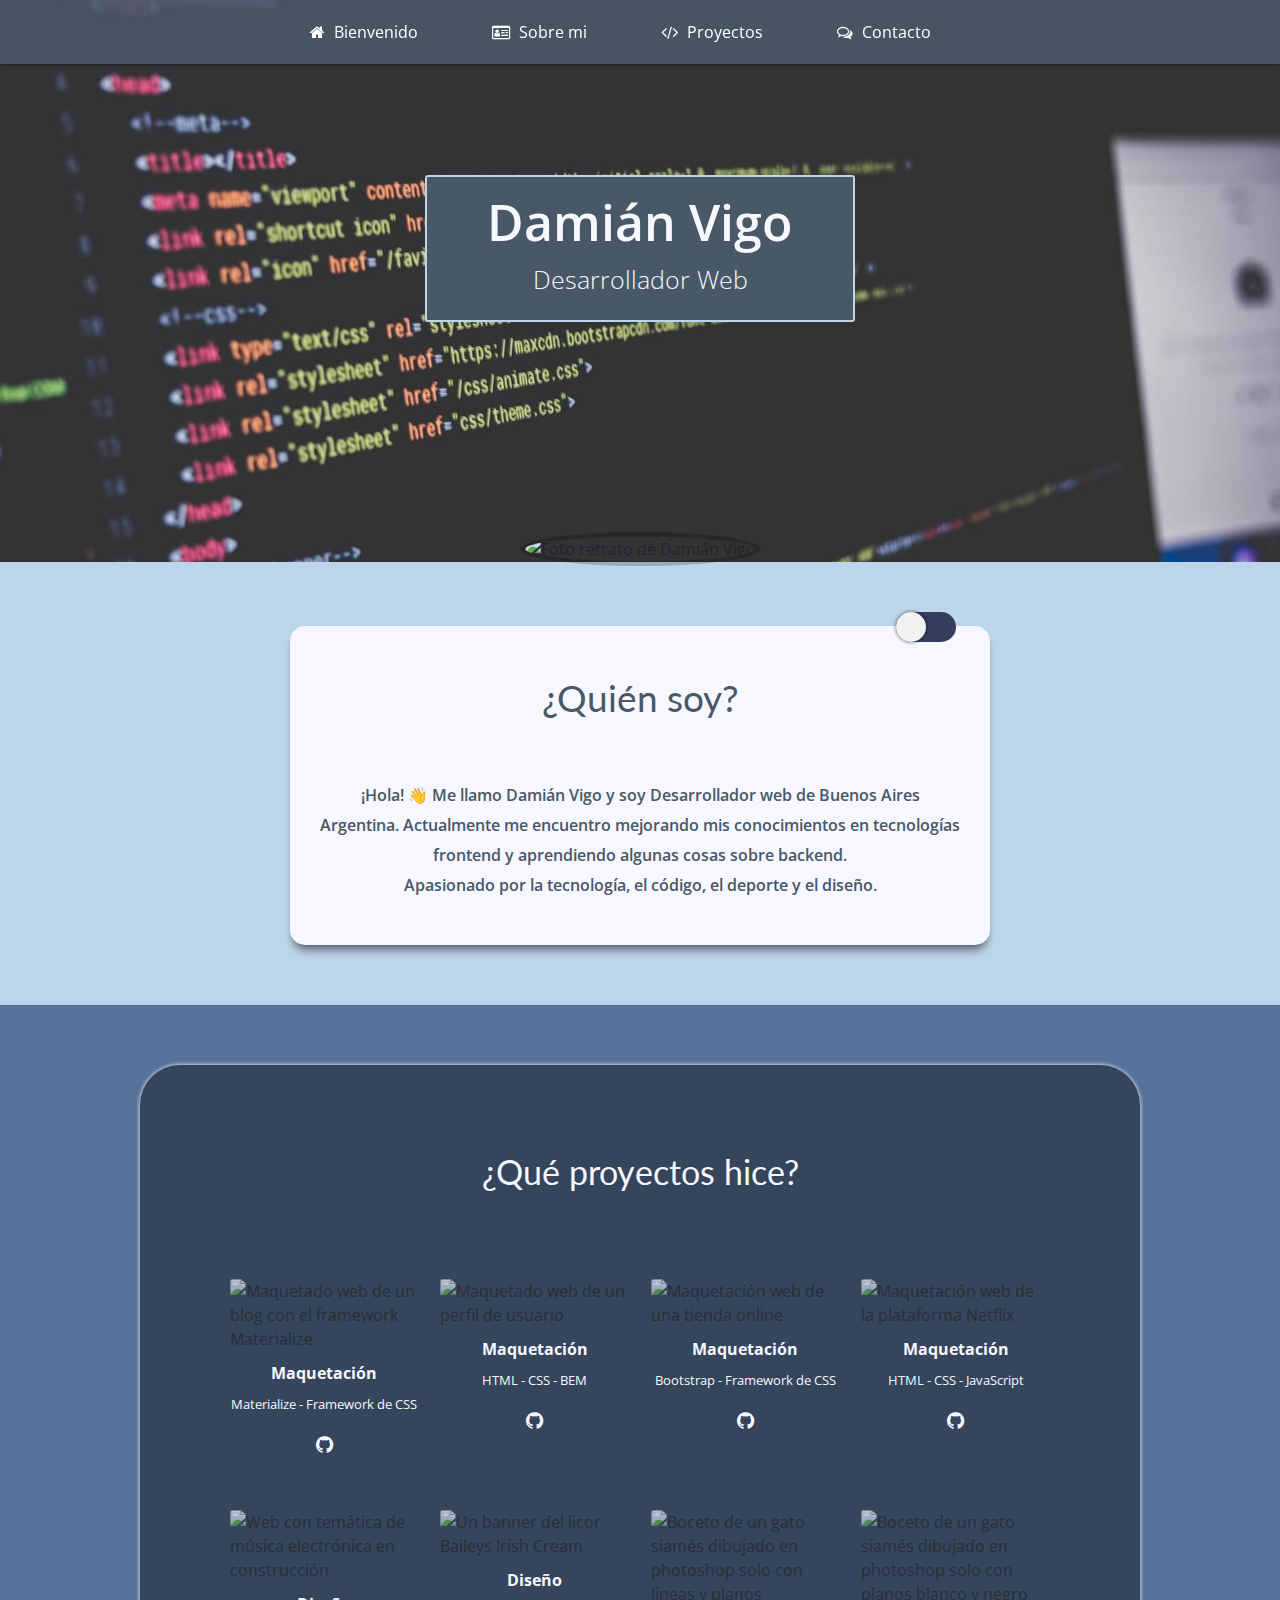
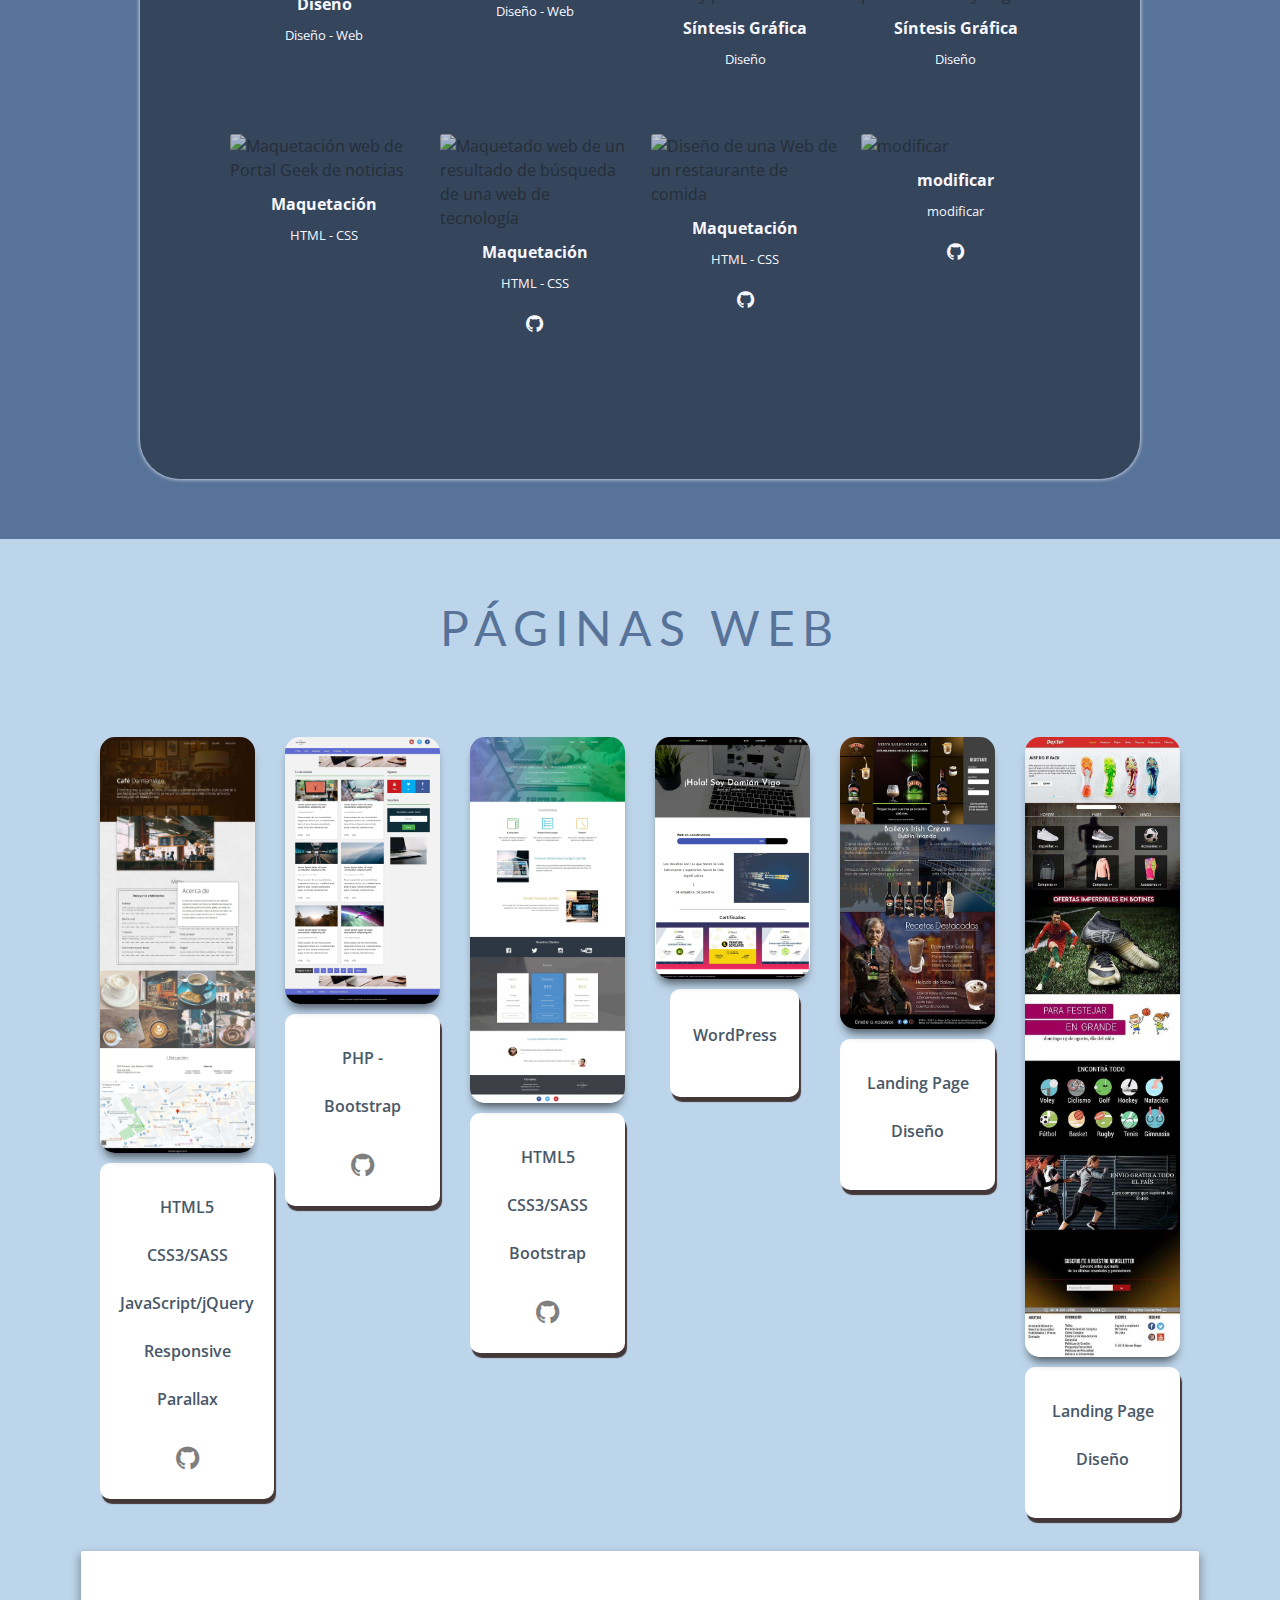
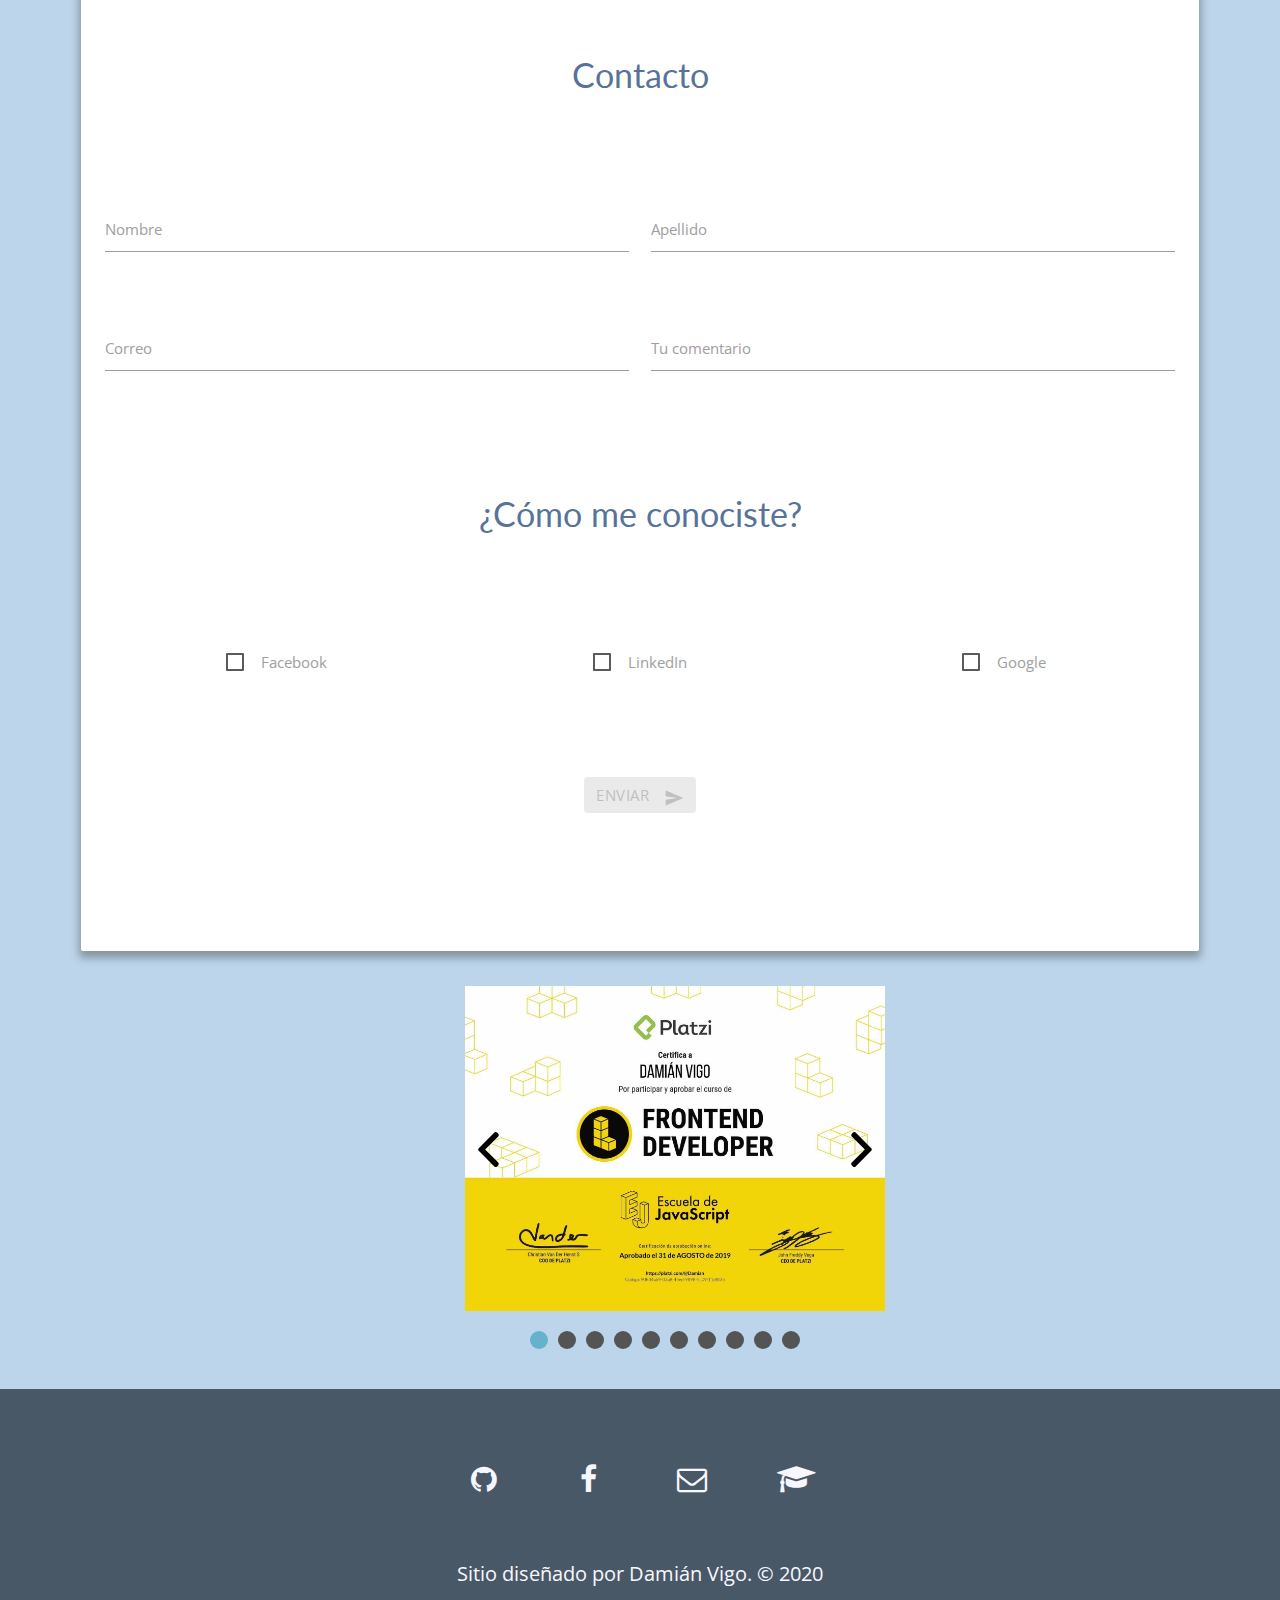
==== commit 331a87f3: "barra-noche-oculta" ====
--- a/src/public/index.html
+++ b/src/public/index.html
@@ -21,7 +21,6 @@
   <link href="https://fonts.googleapis.com/icon?family=Material+Icons" rel="stylesheet" />
   <link rel="stylesheet" href="https://cdnjs.cloudflare.com/ajax/libs/materialize/1.0.0/css/materialize.min.css">
   <link rel="stylesheet" href="../assets/css/normalize.css" />
-  <script src="https://kit.fontawesome.com/e36e673736.js" crossorigin="anonymous"></script>
   <link rel="stylesheet" href="../assets/css/fonts/font-awesome.min.css" />
   <link rel="stylesheet" href="../assets/css/bootstrap.min.css" />
   <link rel="stylesheet" href="../assets/css/nivo-slider.css" />
@@ -55,7 +54,7 @@
     </div>
   </header>
 
-  <section class="main">
+  <main class="main">
 
     <button class="switch" id="switch">
       <span><i class="fas fa-sun"></i></span>
@@ -238,7 +237,7 @@
     </section>
 
     <section class="full-website">
-      <section class="container">
+      <section class="container full-website__full-back">
         <div class="row">
           <div class="col s12 center-align">
             <h2 class="full-website__titulo">Páginas web</h2>
@@ -392,25 +391,25 @@
             <div class="slider-wrapper theme-mi-slider">
               <div id="slider" class="nivoSlider">
                 <img src="../assets/images/img/dv1.jpg"
-                  alt="Diploma de Damián Vigo otorgado por la plataforma e-learning Platzi." loading="lazy" />
+                  alt="Diploma de Damián Vigo otorgado por la plataforma e-learning Platzi." />
                 <img src="../assets/images/img/diseñoProfesional.jpg"
-                  alt="Diploma de Damián Vigo otorgado por la plataforma e-learning Udemy" loading="lazy" />
+                  alt="Diploma de Damián Vigo otorgado por la plataforma e-learning Udemy" />
                 <img src="../assets/images/img/dv2.jpg"
-                  alt="Diploma de Damián Vigo otorgado por la plataforma e-learning Platzi." loading="lazy" />
+                  alt="Diploma de Damián Vigo otorgado por la plataforma e-learning Platzi." />
                 <img src="../assets/images/img/frameworksJs.jpg"
-                  alt="Diploma de Damián Vigo otorgado por la plataforma e-learning Udemy." loading="lazy" />
+                  alt="Diploma de Damián Vigo otorgado por la plataforma e-learning Udemy." />
                 <img src="../assets/images/img/dv3.jpg"
-                  alt="Diploma de Damián Vigo otorgado por la plataforma e-learning Platzi." loading="lazy" />
+                  alt="Diploma de Damián Vigo otorgado por la plataforma e-learning Platzi." />
                 <img src="../assets/images/img/dv4.jpg"
-                  alt="Diploma de Damián Vigo otorgado por la plataforma e-learning Platzi." loading="lazy" />
+                  alt="Diploma de Damián Vigo otorgado por la plataforma e-learning Platzi." />
                 <img src="../assets/images/img/dv5.jpg"
-                  alt="Diploma de Damián Vigo otorgado por la plataforma e-learning Platzi." loading="lazy" />
+                  alt="Diploma de Damián Vigo otorgado por la plataforma e-learning Platzi." />
                 <img src="../assets/images/img/dv6.jpg"
-                  alt="Diploma de Damián Vigo otorgado por la plataforma e-learning Platzi." loading="lazy" />
+                  alt="Diploma de Damián Vigo otorgado por la plataforma e-learning Platzi." />
                 <img src="../assets/images/img/dv7.jpg"
-                  alt="Diploma de Damián Vigo otorgado por la plataforma e-learning Platzi." loading="lazy" />
+                  alt="Diploma de Damián Vigo otorgado por la plataforma e-learning Platzi." />
                 <img src="../assets/images/img/dv8.jpg"
-                  alt="Diploma de Damián Vigo otorgado por la plataforma e-learning Platzi." loading="lazy" />
+                  alt="Diploma de Damián Vigo otorgado por la plataforma e-learning Platzi." />
               </div>
               <div id="htmlcaption1" class="nivo-html-caption">
                 <p>
@@ -422,15 +421,20 @@
         </div>
       </div>
     </section>
-  </section>
-
-  <section class="overlay" id="overlay">
-    <div class="contenedor-img">
-      <button role="button" id="btn-cerrar-lightbox"><i class="fa fa-times"></i></button>
-      <img src="" alt="" loading="lazy">
-    </div>
-    <p class="descripcion"></p>
-  </section>
+  </main>
+
+  <aside>
+    <section class="overlay" id="overlay">
+      <div class="contenedor-img">
+        <button role="button" id="btn-cerrar-lightbox"><i class="fa fa-times"></i></button>
+        <img src="" alt="" loading="lazy">
+      </div>
+      <p class="descripcion"></p>
+    </section>
+
+    <div id="progressbar"></div>
+    <div id="scrollPath"></div>
+  </aside>
 
   <footer>
     <section class="redes-sociales">
@@ -447,11 +451,11 @@
         <p class="creado-por">Sitio diseñado por Dami&aacute;n Vigo. &copy; 2020</p>
       </div>
     </section>
-
   </footer>
 
   <script src="../assets/js/jquery.min.js" type="text/javascript"></script>
   <script src="../assets/js/headroom.min.js" type="text/javascript"></script>
+  <script src="https://kit.fontawesome.com/e36e673736.js" crossorigin="anonymous"></script>
   <script src="../assets/js/main.js" type="text/javascript"></script>
   <script src="../assets/js/popper.min.js" type="text/javascript"></script>
   <script src="../assets/js/bootstrap.min.js" type="text/javascript"></script>
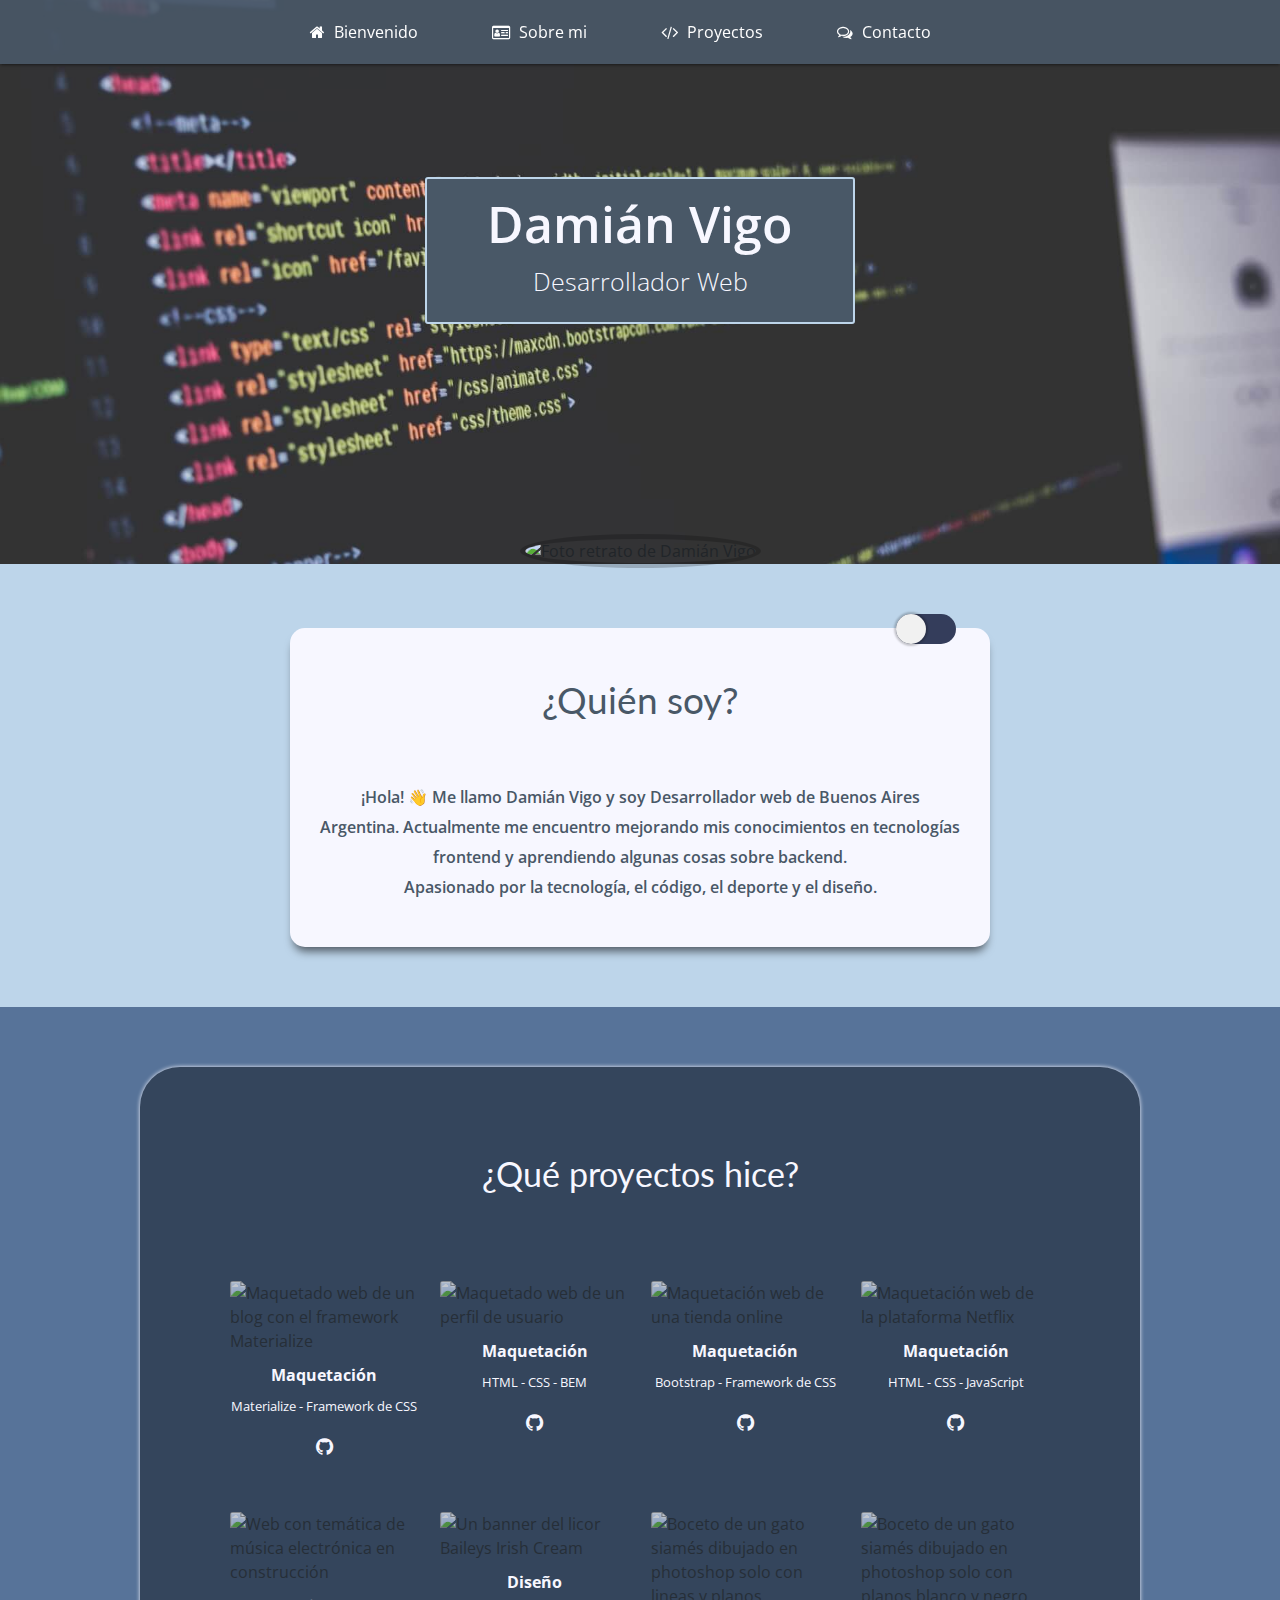
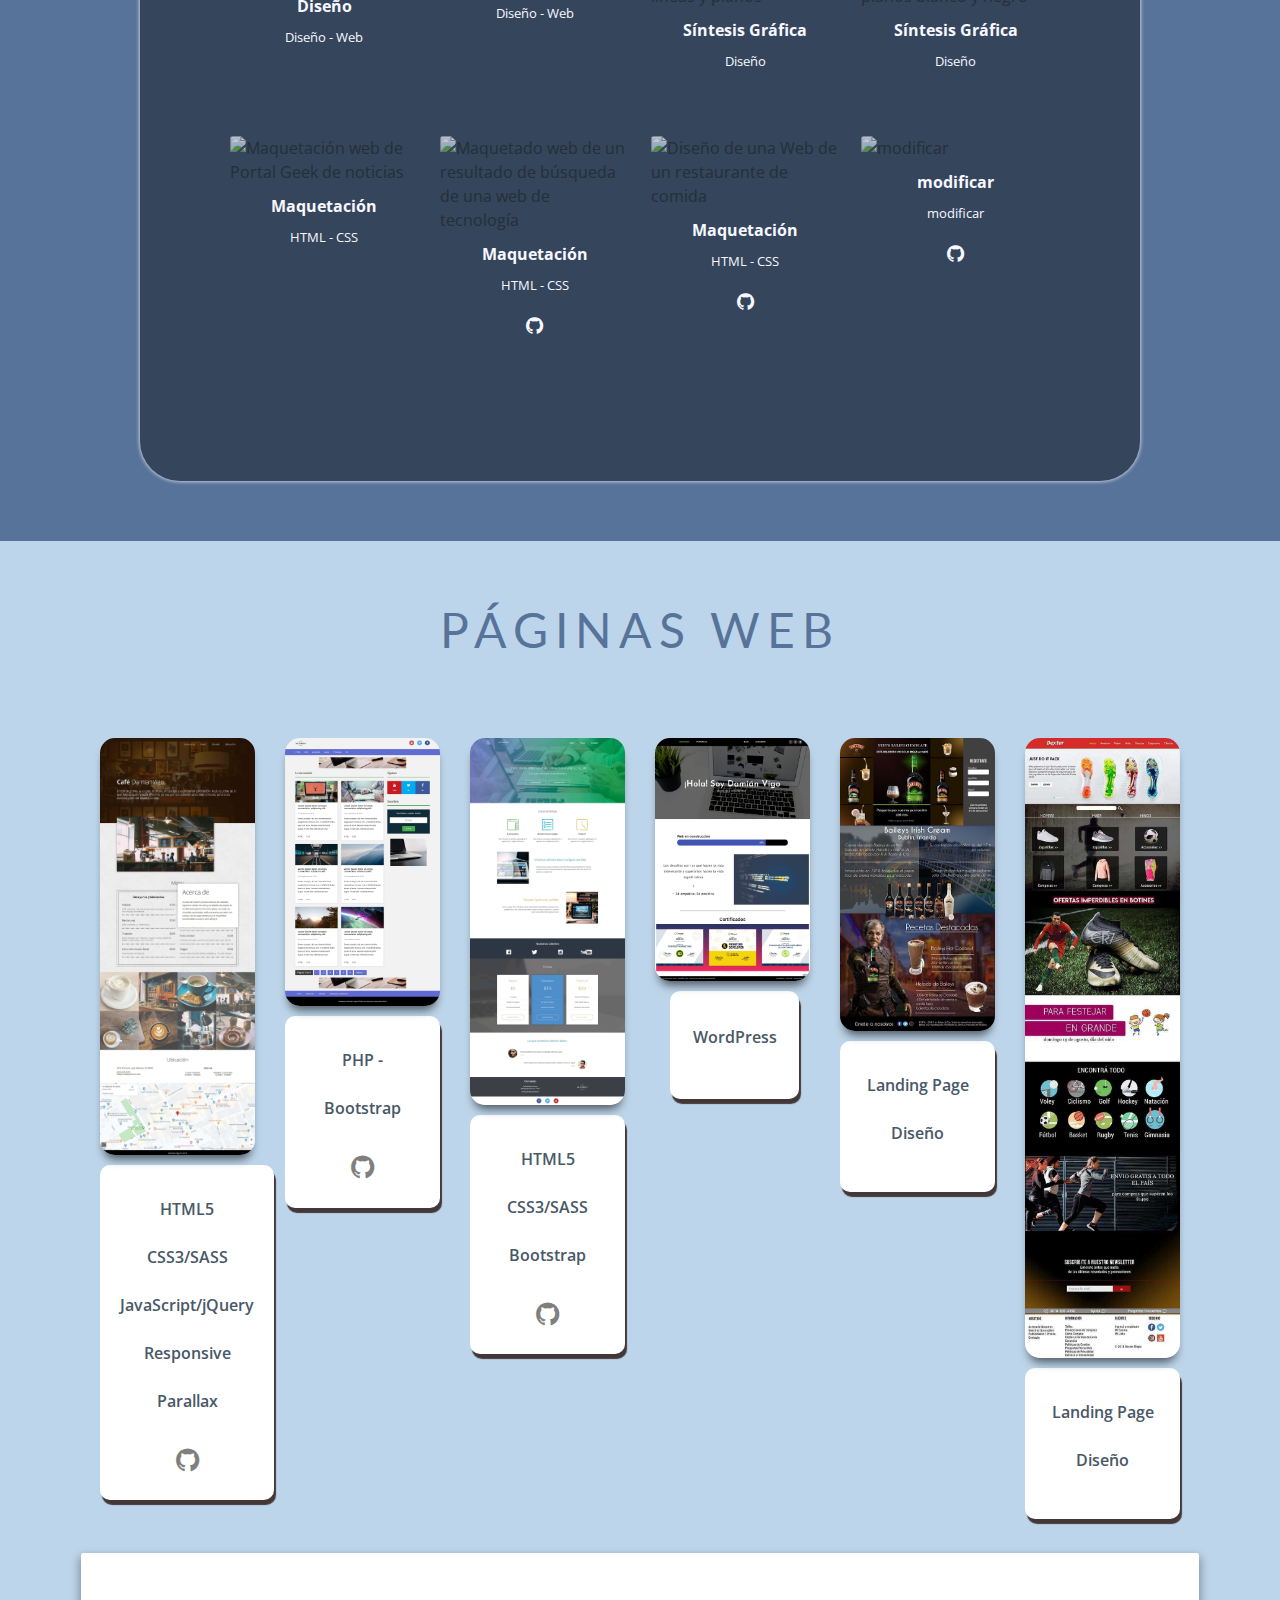
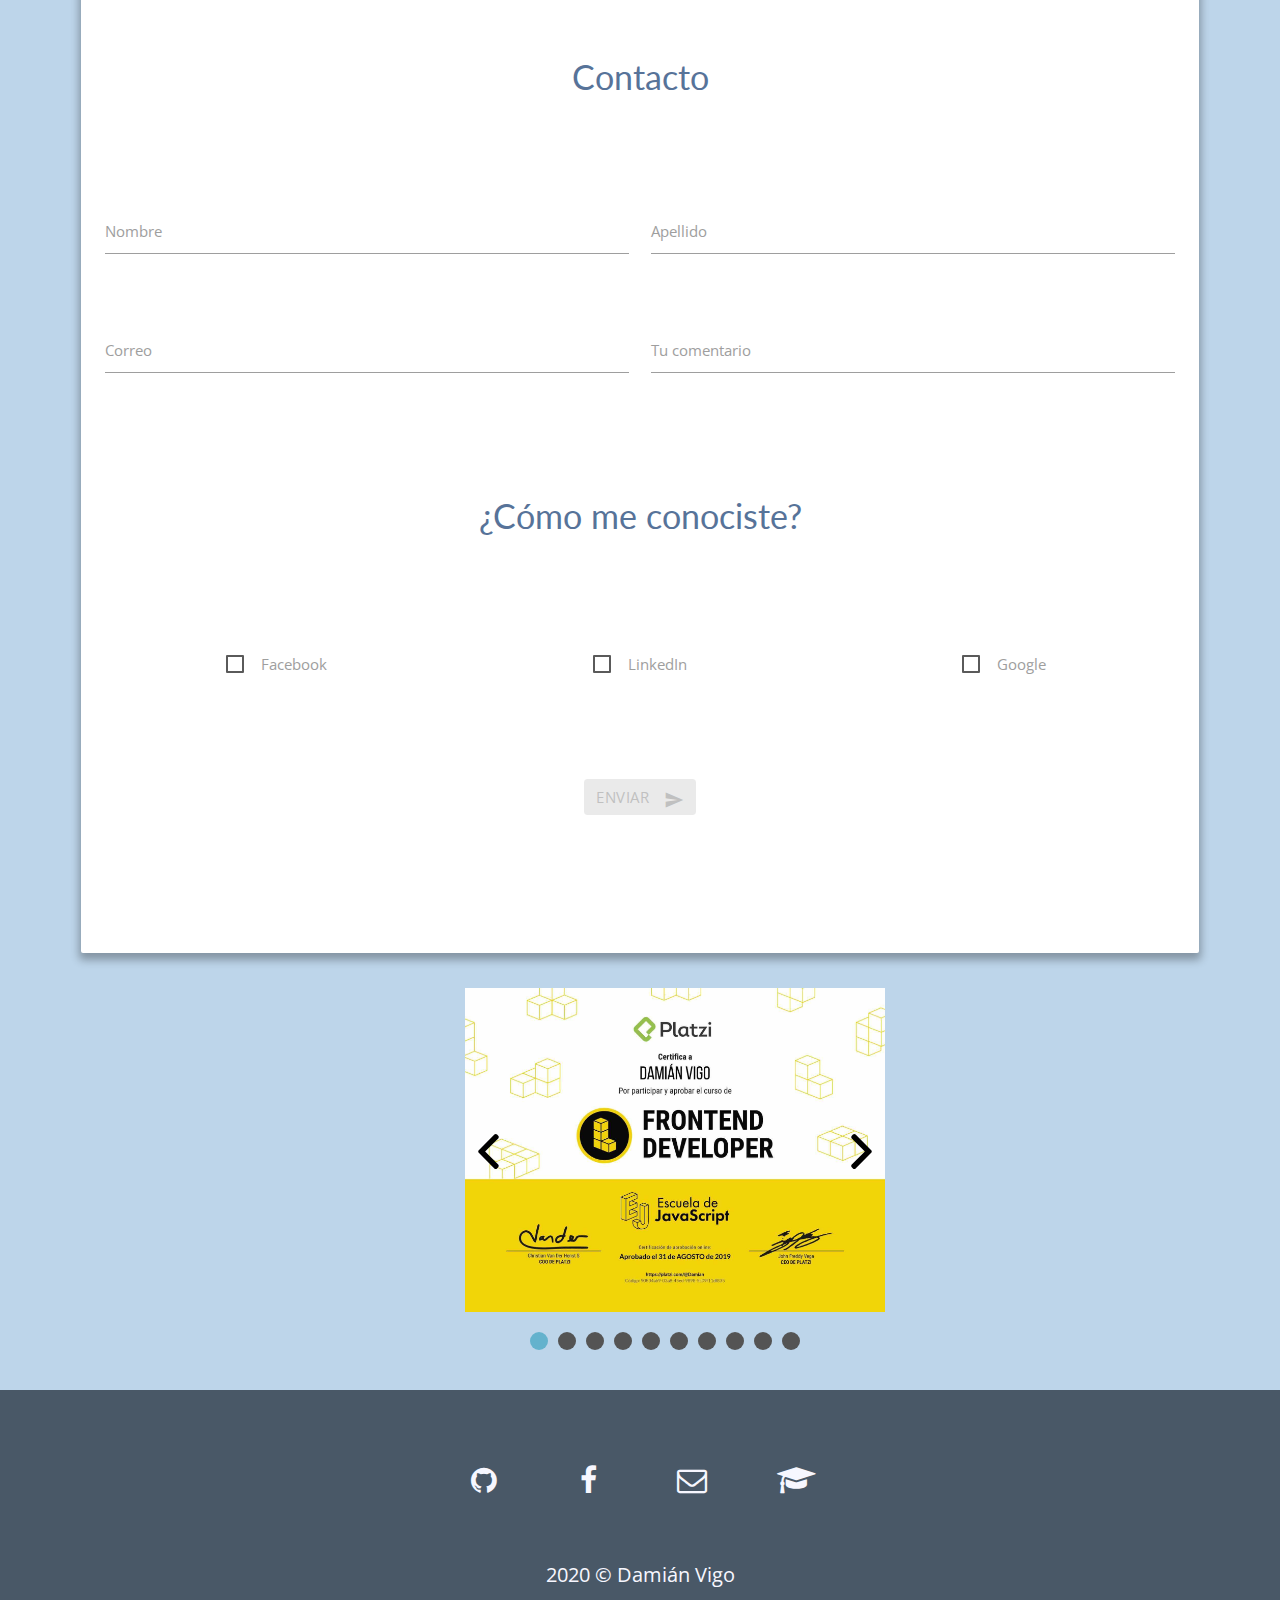
==== commit eecbef2a: "footer-cambio-simple" ====
--- a/src/public/index.html
+++ b/src/public/index.html
@@ -448,7 +448,7 @@
             class="fa fa-graduation-cap"></i></a>
       </div>
       <div class="creado-por">
-        <p class="creado-por">Sitio diseñado por Dami&aacute;n Vigo. &copy; 2020</p>
+        <p class="creado-por">2020 © Damián Vigo</p>
       </div>
     </section>
   </footer>
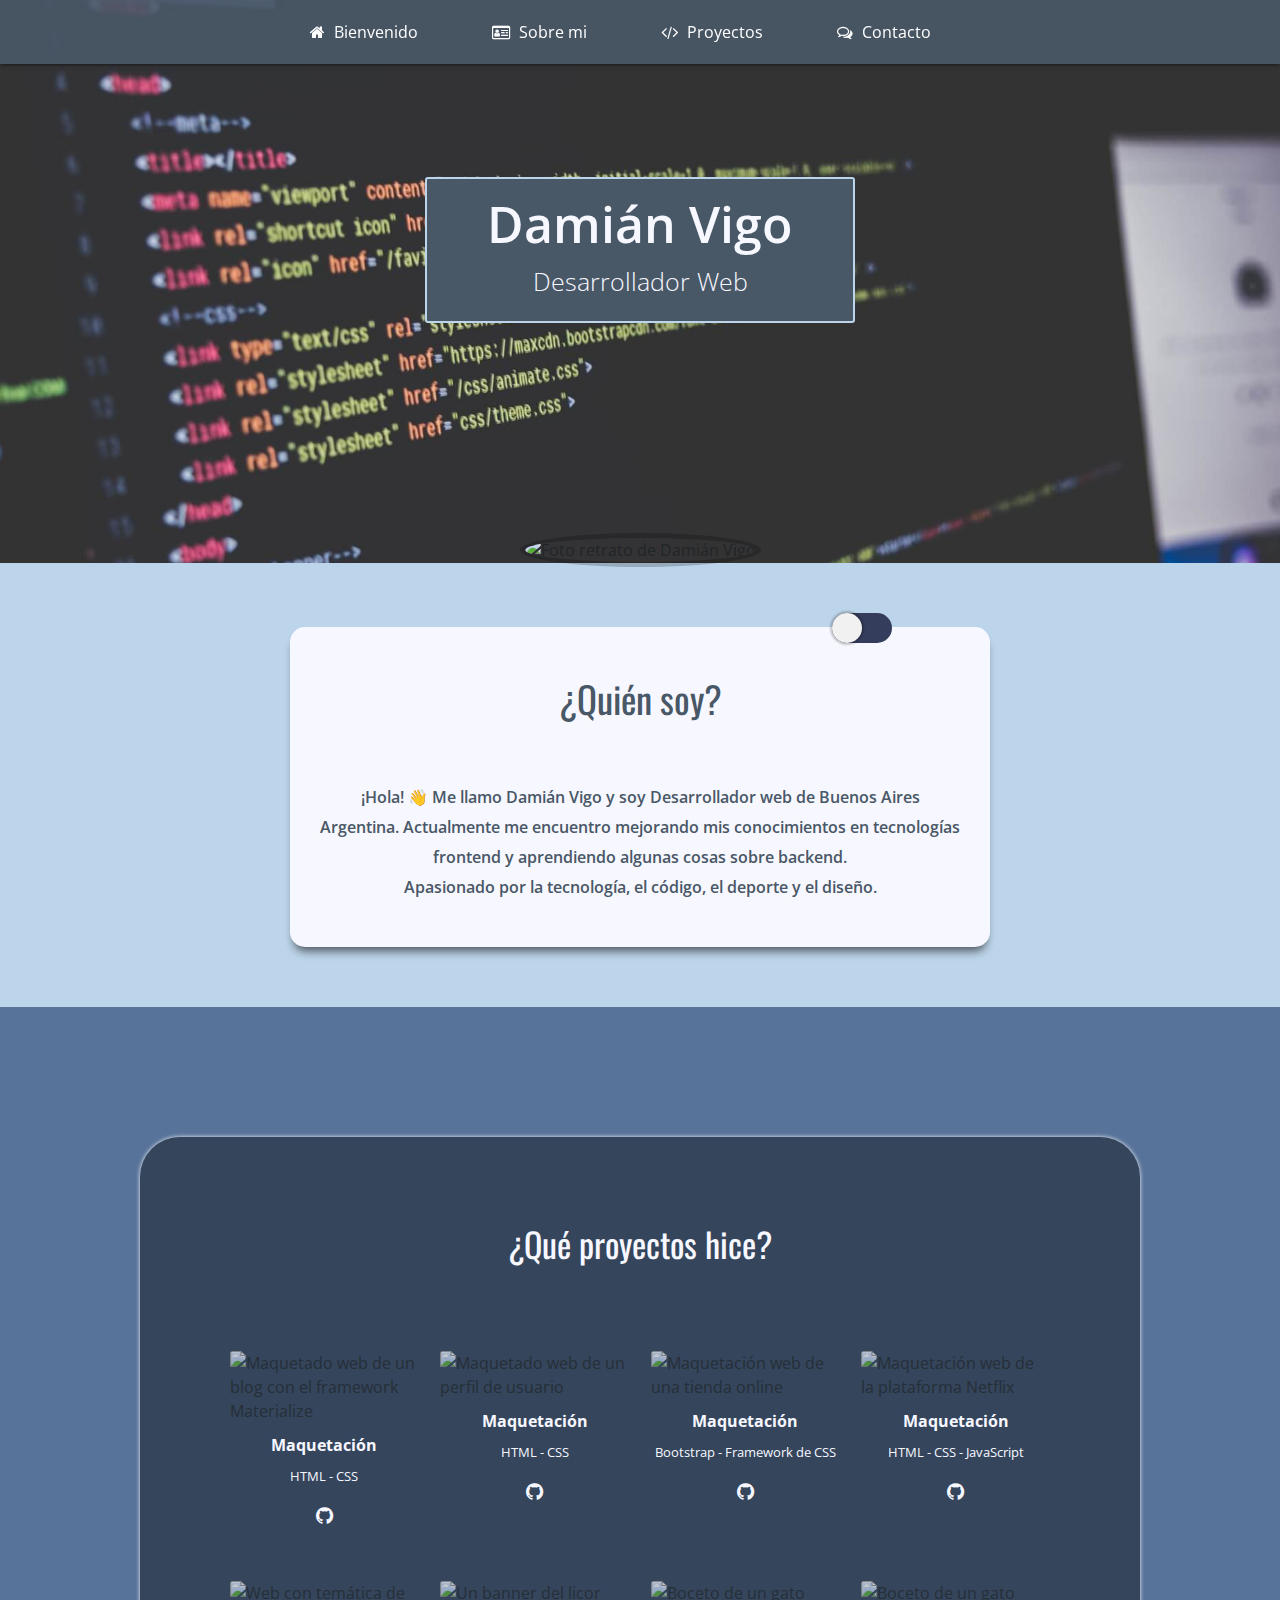
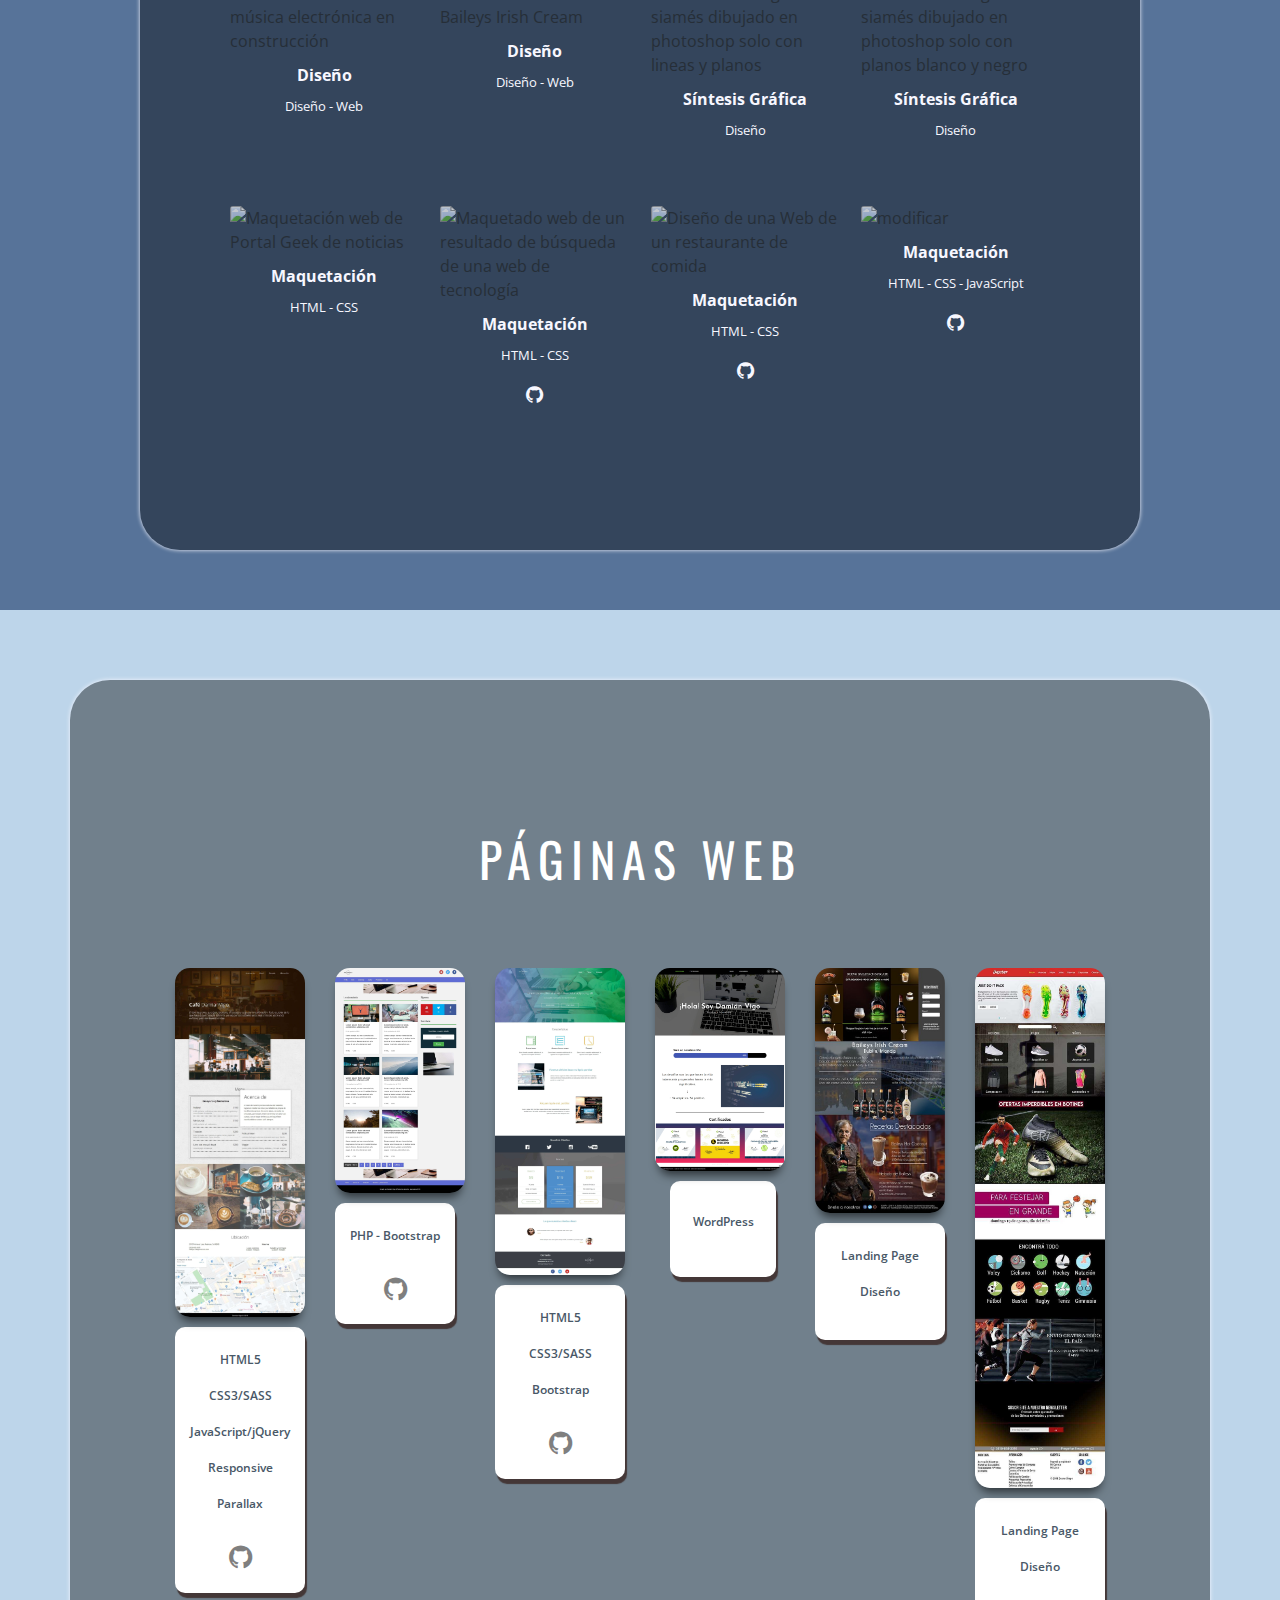
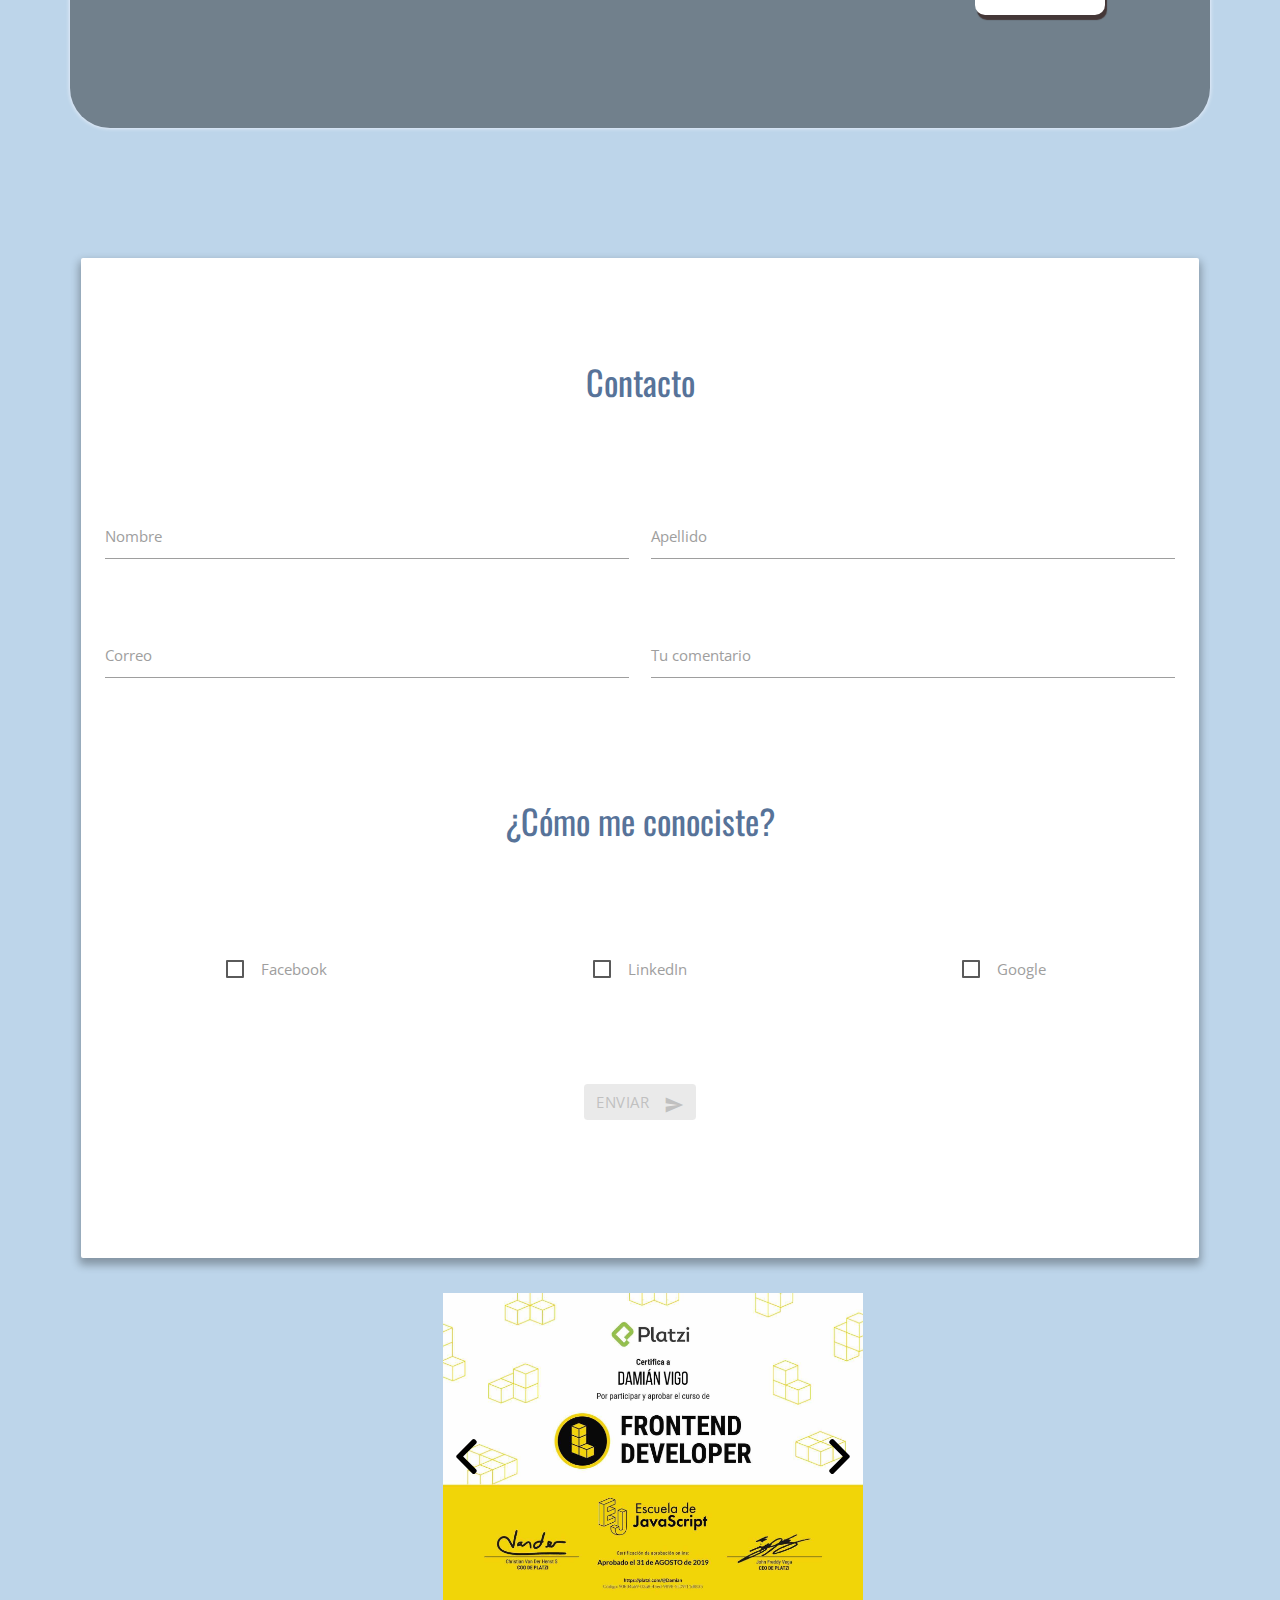
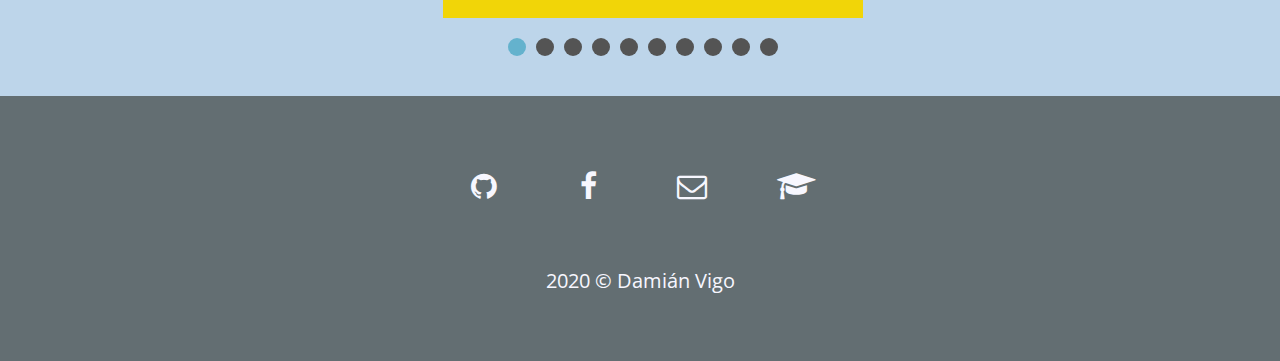
==== commit d5fbe6ee: "update-proyect" ====
--- a/src/public/index.html
+++ b/src/public/index.html
@@ -17,7 +17,7 @@
   <!-- Global site tag (gtag.js) - Google Analytics -->
   <script async src="https://www.googletagmanager.com/gtag/js?id=UA-145056950-1"></script>
   <link href="https://fonts.googleapis.com/css?family=Open+Sans:300,400,600,700&display=swap" rel="stylesheet" />
-  <link href="https://fonts.googleapis.com/css2?family=Lato&display=swap" rel="stylesheet">
+  <link href="https://fonts.googleapis.com/css2?family=Oswald&display=swap" rel="stylesheet">
   <link href="https://fonts.googleapis.com/icon?family=Material+Icons" rel="stylesheet" />
   <link rel="stylesheet" href="https://cdnjs.cloudflare.com/ajax/libs/materialize/1.0.0/css/materialize.min.css">
   <link rel="stylesheet" href="../assets/css/normalize.css" />
@@ -84,14 +84,14 @@
         <h3 class="proyectos__titulo">¿Qué proyectos hice?</h3>
         <div class="proyectos__contenedor-proyectos" id="contenedor-proyectos">
 
-          <div class="proyectos__proyecto" data-descripcion="Blog - HTML5 - CSS3">
+          <div class="proyectos__proyecto" data-descripcion="Blog - HTML5 - CSS3(Materialize)">
             <div class="proyectos__thumb">
               <img class="proyectos__img" loading="lazy" src="../assets/images/img/materialize.jpg" title="Blog"
                 alt="Maquetado web de un blog con el framework Materialize" />
             </div>
             <div class="proyectos__descripcion">
               <p class="proyectos__nombre">Maquetación</p>
-              <p class="proyectos__categoria">Materialize - Framework de CSS</p>
+              <p class="proyectos__categoria">HTML - CSS</p>
               <a class="proyectos__repo" href="https://github.com/damianvigo/Blog-materialize"
                 onclick="window.open(this.href, '_blank'); return false;"><i class="fa fa-github"></i></a>
             </div>
@@ -104,7 +104,7 @@
             </div>
             <div class="proyectos__descripcion">
               <p class="proyectos__nombre">Maquetación</p>
-              <p class="proyectos__categoria">HTML - CSS - BEM</p>
+              <p class="proyectos__categoria">HTML - CSS</p>
               <a class="proyectos__repo" href="https://github.com/damianvigo/web-noticias"
                 onclick="window.open(this.href, '_blank'); return false;"><i class="fa fa-github"></i></a>
             </div>
@@ -123,7 +123,7 @@
             </div>
           </div>
 
-          <div class="proyectos__proyecto" data-descripcion="Página de inicio HTML5 - CSS3 - JavaScript Vanilla">
+          <div class="proyectos__proyecto" data-descripcion="Página de inicio HTML5 - CSS3 - Vanilla JS">
             <div class="proyectos__thumb">
               <img class="proyectos__img" loading="lazy" src="../assets/images/img/netflix.png" title="Netflix"
                 alt="Maquetación web de la plataforma Netflix" />
@@ -221,15 +221,15 @@
             </div>
           </div>
 
-          <div class="proyectos__proyecto" data-descripcion="modificar">
-            <div class="proyectos__thumb">
-              <img class="proyectos__img" loading="lazy" src="../assets/images/img/" title="" alt="modificar" />
-            </div>
-            <div class="proyectos__descripcion">
-              <p class="proyectos__nombre">modificar</p>
-              <p class="proyectos__categoria">modificar</p>
-              <a class="proyectos__repo" href="" onclick="window.open(this.href, '_blank'); return false;"><i
-                  class="fa fa-github"></i></a>
+          <div class="proyectos__proyecto" data-descripcion="Portal de noticias HTML5 - CSS3(Sass) | Vanilla JS">
+            <div class="proyectos__thumb">
+              <img class="proyectos__img" loading="lazy" src="../assets/images/img/tech.jpg" title="" alt="modificar" />
+            </div>
+            <div class="proyectos__descripcion">
+              <p class="proyectos__nombre">Maquetación</p>
+              <p class="proyectos__categoria">HTML - CSS - JavaScript</p>
+              <a class="proyectos__repo" href="https://github.com/damianvigo/tech-news"
+                onclick="window.open(this.href, '_blank'); return false;"><i class="fa fa-github"></i></a>
             </div>
           </div>
         </div>
@@ -387,7 +387,7 @@
         </div>
         <!-- Slider -->
         <div class="row justify-content-center">
-          <div class="col-12 col-md-6 col-lg-4">
+          <div class="col-12 col-md-6 col-lg-4  mr-5">
             <div class="slider-wrapper theme-mi-slider">
               <div id="slider" class="nivoSlider">
                 <img src="../assets/images/img/dv1.jpg"
@@ -437,20 +437,22 @@
   </aside>
 
   <footer>
-    <section class="redes-sociales">
-      <div class="items">
-        <a href="https://github.com/damianvigo/" onclick="window.open(this.href, '_blank'); return false;"
-          class="github"><i class="fa fa-github"></i></a>
-        <a href="https://www.facebook.com/ddamianvigo" onclick="window.open(this.href, '_blank'); return false;"
-          class="facebook"><i class="fa fa-facebook"></i></a>
-        <a href="" class="gmail"><i class="fa fa-envelope-o"></i></a>
-        <a href="https://platzi.com/@Damian/" onclick="window.open(this.href, '_blank'); return false;" class="study"><i
-            class="fa fa-graduation-cap"></i></a>
-      </div>
-      <div class="creado-por">
-        <p class="creado-por">2020 © Damián Vigo</p>
-      </div>
-    </section>
+    <div class="contenedor">
+      <section class="redes-sociales">
+        <div class="items">
+          <a href="https://github.com/damianvigo/" onclick="window.open(this.href, '_blank'); return false;"
+            class="github"><i class="fa fa-github"></i></a>
+          <a href="https://www.facebook.com/ddamianvigo" onclick="window.open(this.href, '_blank'); return false;"
+            class="facebook"><i class="fa fa-facebook"></i></a>
+          <a href="" class="gmail"><i class="fa fa-envelope-o"></i></a>
+          <a href="https://platzi.com/@Damian/" onclick="window.open(this.href, '_blank'); return false;"
+            class="study"><i class="fa fa-graduation-cap"></i></a>
+        </div>
+        <div class="creado-por">
+          <p class="creado-por">2020 © Damián Vigo</p>
+        </div>
+      </section>
+    </div>
   </footer>
 
   <script src="../assets/js/jquery.min.js" type="text/javascript"></script>
--- a/src/assets/css/styles.css
+++ b/src/assets/css/styles.css
@@ -25,7 +25,6 @@
     right: 0;
     background: rgba(0, 0, 0, 0.9);
     width: 100%;
-    height: 100vh;
     display: none;
     align-items: center;
     justify-content: center;
@@ -201,7 +200,7 @@
       body.dark .main .acerca-de__texto h3, body.dark .main .acerca-de__texto p {
         color: #fff; }
   .main .acerca-de__titulo {
-    font-family: "Lato", sans-serif;
+    font-family: "Oswald", sans-serif;
     font-weight: 400;
     color: #495867;
     font-size: 2.3em;
@@ -219,12 +218,13 @@
     background: rgba(0, 0, 0, 0.4);
     padding: 90px;
     box-shadow: 0px 0px 4px #f7f7ff;
-    border-radius: 40px; }
+    border-radius: 40px;
+    margin-top: 70px; }
   .main .proyectos__titulo {
     font-size: 34px;
     line-height: 34px;
     margin-bottom: 90px;
-    font-family: "Lato", sans-serif;
+    font-family: "Oswald", sans-serif;
     font-weight: 400;
     text-align: center;
     color: #f7f7ff; }
@@ -307,16 +307,23 @@
 .main .full-website {
   background: #bdd5ea;
   transition: 3s ease all; }
+  .main .full-website__full-back {
+    background: rgba(0, 0, 0, 0.4);
+    padding: 90px;
+    box-shadow: 0px 0px 4px #f7f7ff;
+    border-radius: 40px;
+    margin-top: 70px;
+    margin-bottom: 50px; }
   body.dark .main .full-website {
     background: #111; }
     body.dark .main .full-website h2 {
       color: #fff; }
   .main .full-website__titulo {
-    color: #577399;
+    color: #fff;
     font-size: 3em;
     text-transform: uppercase;
     letter-spacing: 7px;
-    font-family: "Lato", sans-serif;
+    font-family: "Oswald", sans-serif;
     font-weight: 400;
     margin: 60px auto; }
   .main .full-website .galeria img {
@@ -330,11 +337,11 @@
     display: inline-block;
     margin-top: 10px;
     text-align: center;
-    padding: 20px;
+    padding: 15px;
     font-weight: 600;
     border-radius: 10px; }
     .main .full-website .full-web__full-titulo {
-      font-size: 1em;
+      font-size: 12px;
       color: #495867;
       line-height: 3em; }
     .main .full-website .full-web__full-repo {
@@ -346,7 +353,8 @@
 
 .main .card-panel {
   height: 1000px;
-  box-shadow: 0 5px 8px 2px rgba(0, 0, 0, 0.3); }
+  box-shadow: 0 5px 8px 2px rgba(0, 0, 0, 0.3);
+  margin-top: 80px; }
   body.dark .main .card-panel {
     background: #636e72;
     border: 1px solid #f7f7ff;
@@ -367,7 +375,7 @@
     padding: 50px;
     font-size: 34px;
     color: #577399;
-    font-family: "Lato", sans-serif;
+    font-family: "Oswald", sans-serif;
     font-weight: 400; }
   .main .certificado-contacto__pregunta {
     font-size: 34px;
@@ -375,7 +383,7 @@
     color: #577399;
     margin: 50px 0;
     text-align: center;
-    font-family: "Lato", sans-serif;
+    font-family: "Oswald", sans-serif;
     font-weight: 400; }
   .main .certificado-contacto .theme-mi-slider .nivoSlider {
     position: relative; }
@@ -416,49 +424,48 @@
     position: absolute;
     top: 40%; }
 
-footer .redes-sociales {
-  background: #495867;
-  padding: 60px 0;
-  display: flex;
-  justify-content: space-around; }
-  body.dark footer .redes-sociales {
-    background: #636e72; }
-  footer .redes-sociales .github:hover {
-    background: #333;
-    border-radius: 50px;
-    color: #f7f7ff; }
-  footer .redes-sociales .facebook:hover {
-    background: #3b5998;
-    border-radius: 50px;
-    color: #f7f7ff; }
-  footer .redes-sociales .gmail:hover {
-    background: #ea4335;
-    border-radius: 50px;
-    color: #f7f7ff; }
-  footer .redes-sociales .study:hover {
-    background: #34bf49;
-    border-radius: 50px;
-    color: #f7f7ff; }
-  footer .redes-sociales .items {
-    order: 2; }
-    footer .redes-sociales .items a {
+footer {
+  background: #636e72; }
+  footer .redes-sociales {
+    padding: 60px 0; }
+    body.dark footer .redes-sociales {
+      background: #636e72; }
+    footer .redes-sociales .github:hover {
+      background: #333;
+      border-radius: 50px;
+      color: #f7f7ff; }
+    footer .redes-sociales .facebook:hover {
+      background: #3b5998;
+      border-radius: 50px;
+      color: #f7f7ff; }
+    footer .redes-sociales .gmail:hover {
+      background: #ea4335;
+      border-radius: 50px;
+      color: #f7f7ff; }
+    footer .redes-sociales .study:hover {
+      background: #34bf49;
+      border-radius: 50px;
+      color: #f7f7ff; }
+    footer .redes-sociales .items {
+      order: 2; }
+      footer .redes-sociales .items a {
+        color: #f7f7ff;
+        text-align: center;
+        width: 60px;
+        height: 60px;
+        display: inline-block;
+        padding: 15px 0;
+        border-radius: 3px;
+        font-size: 30px;
+        margin: 0 20px;
+        line-height: 16px; }
+    footer .redes-sociales .creado-por {
       color: #f7f7ff;
-      text-align: center;
-      width: 60px;
-      height: 60px;
-      display: inline-block;
-      padding: 15px 0;
-      border-radius: 3px;
-      font-size: 30px;
-      margin: 0 20px;
-      line-height: 16px; }
-  footer .redes-sociales .creado-por {
-    color: #f7f7ff;
-    font-size: 18px;
-    order: 1; }
+      font-size: 18px;
+      order: 1; }
 
 body .switch {
-  left: 70%;
+  left: 65%;
   top: 50px; }
 
 footer .redes-sociales {
@@ -483,7 +490,12 @@
   .main .proyectos__proyecto {
     width: 100%; }
   .main .proyectos__img {
-    height: auto; } }
+    height: auto; }
+
+  .full-website .galeria {
+    text-align: center; }
+    .full-website .galeria .full-web {
+      width: 100%; } }
 @media screen and (max-width: 800px) {
   header .menu {
     text-align: center; } }
@@ -498,6 +510,8 @@
   .main .certificado-contacto .theme-mi-slider {
     width: 70%;
     margin: 0 auto; }
+  .main .acerca-de__texto {
+    width: 100%; }
 
   header .menu {
     padding: 10px; }
@@ -528,6 +542,9 @@
   .formulario {
     width: 85%; }
 
+  .main .full-website .full-website__titulo {
+    font-size: 20px; }
+
   header .menu__enlaces__a {
     font-size: 14px;
     width: 70%; } }
@@ -537,7 +554,28 @@
   header .contenedor-texto__profesion {
     font-size: 18px; }
 
+  .main .proyectos__titulo {
+    font-size: 20px; }
+  .main .certificado-contacto h3 {
+    font-size: 20px; }
+  .main .certificado-contacto span {
+    font-size: 10px; }
+
   body .overlay .descripcion {
+    font-size: 1em; }
+  body .main .acerca-de__texto {
+    width: 100%; }
+  body .main .acerca-de__titulo {
+    font-size: 20px; }
+  body .main p {
+    font-size: 14px; }
+  body .redes-sociales .items {
+    width: 60%;
+    margin: 0 auto; }
+    body .redes-sociales .items a {
+      font-size: 20px; }
+  body .redes-sociales .creado-por {
+    margin-top: 50px;
     font-size: 1em; } }
 @media screen and (max-width: 413px) {
   footer .redes-sociales .items {
@@ -545,6 +583,9 @@
     margin-bottom: 2em; }
 
   body .overlay .descripcion {
-    font-size: 0.7em; } }
+    font-size: 0.7em; }
+  body .switch {
+    left: 75%;
+    width: 50px; } }
 
 /*# sourceMappingURL=styles.css.map */
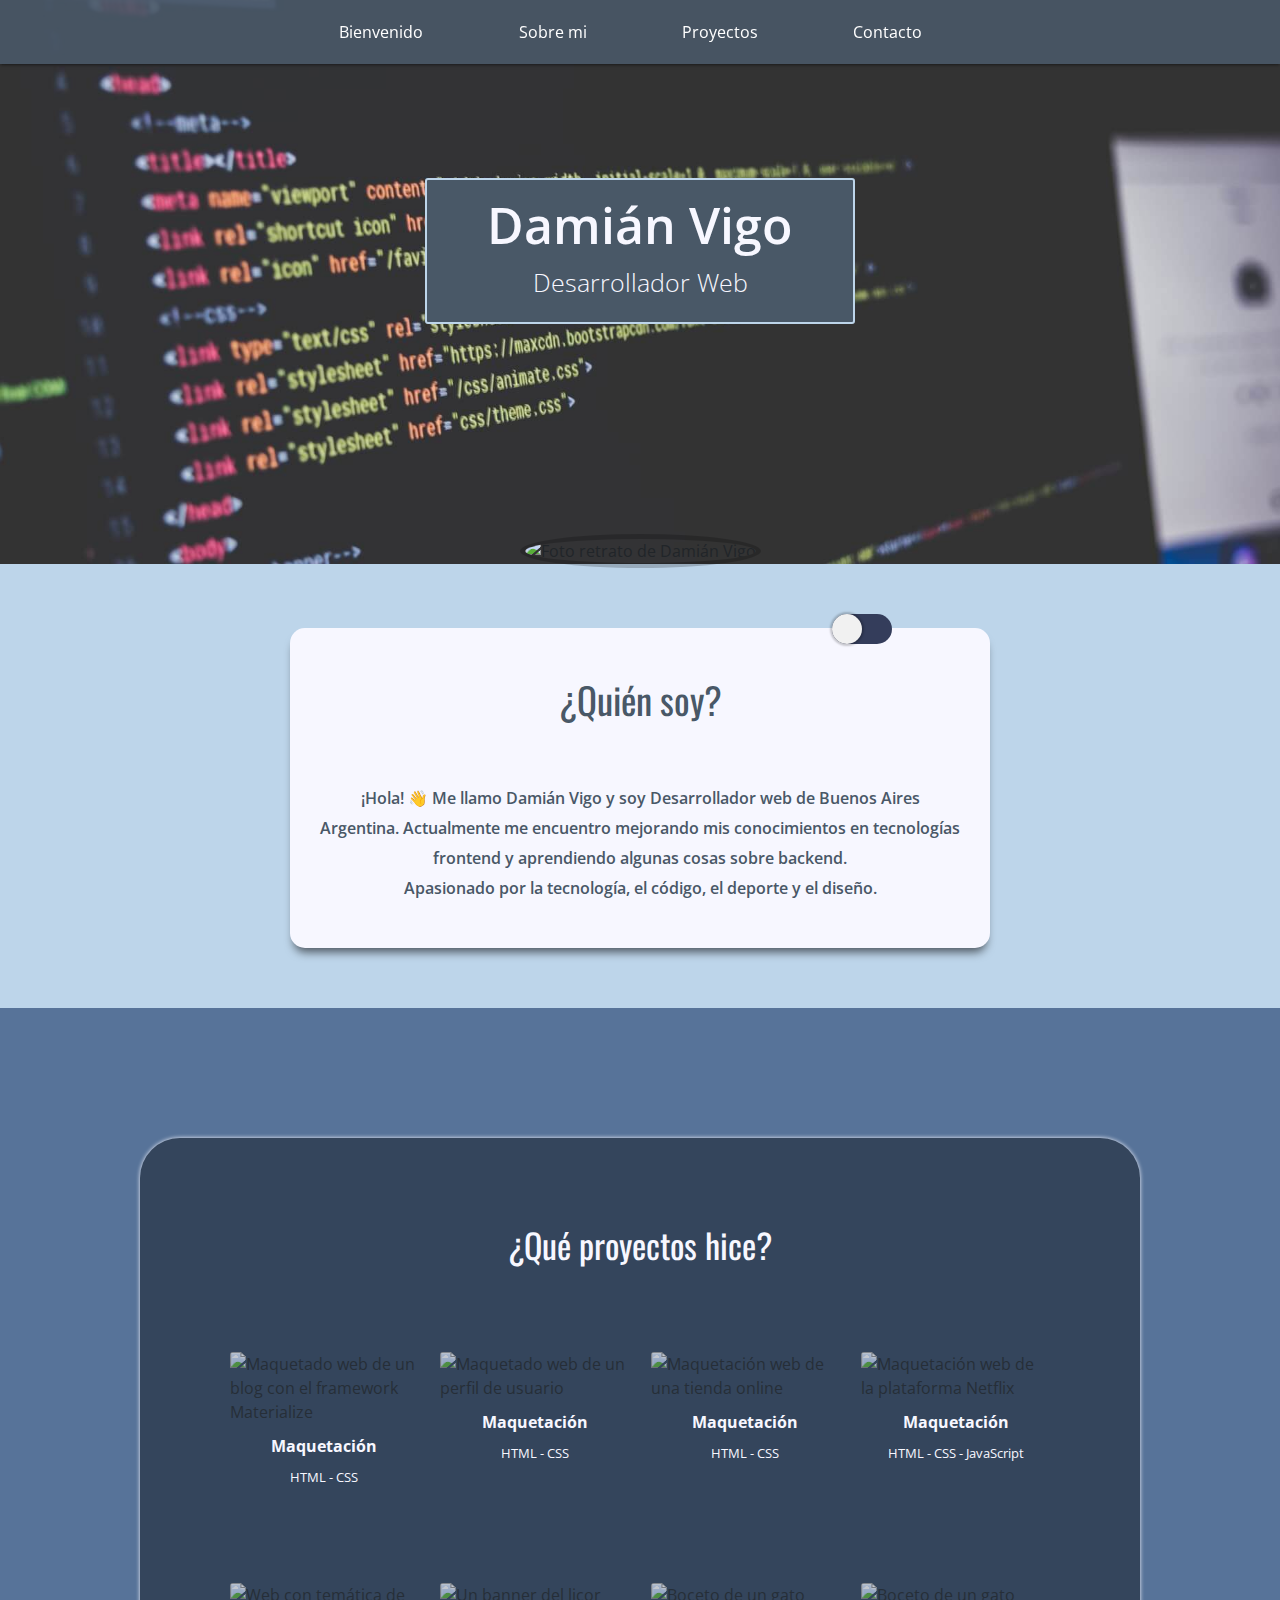
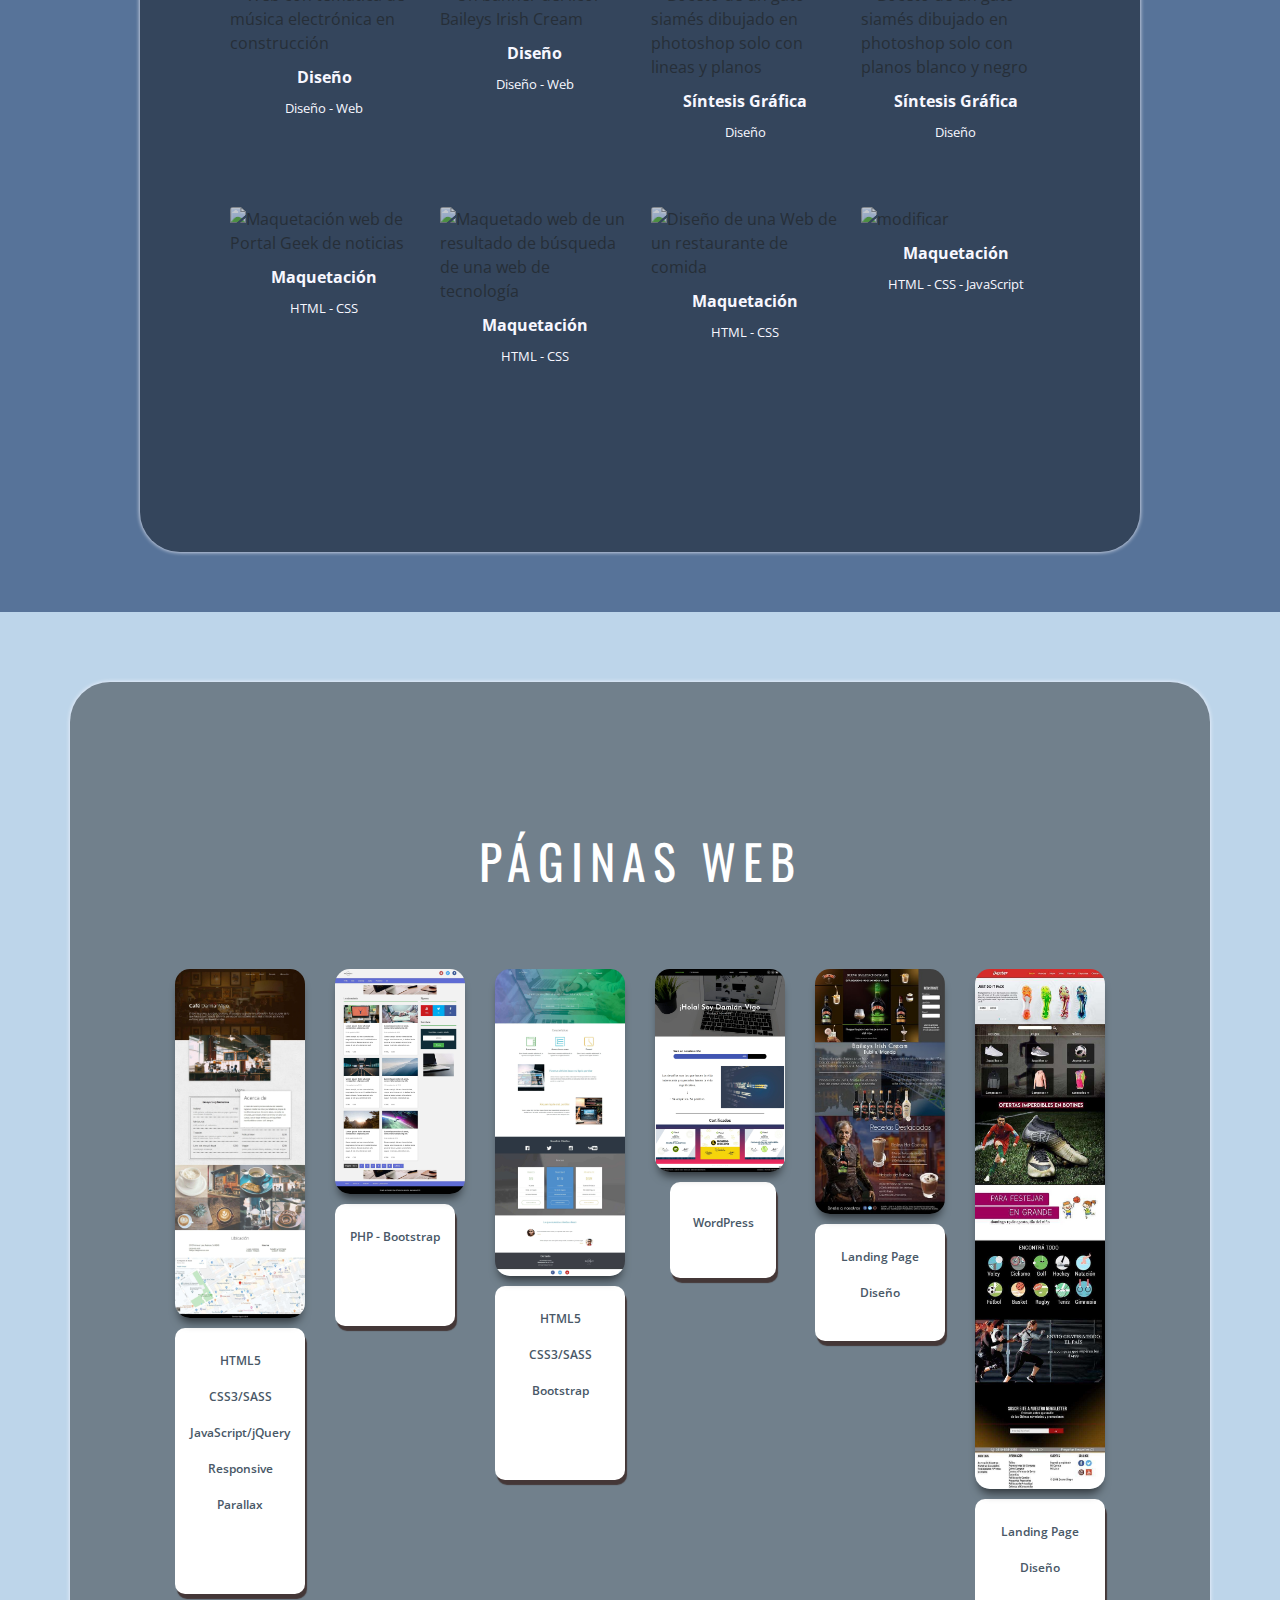
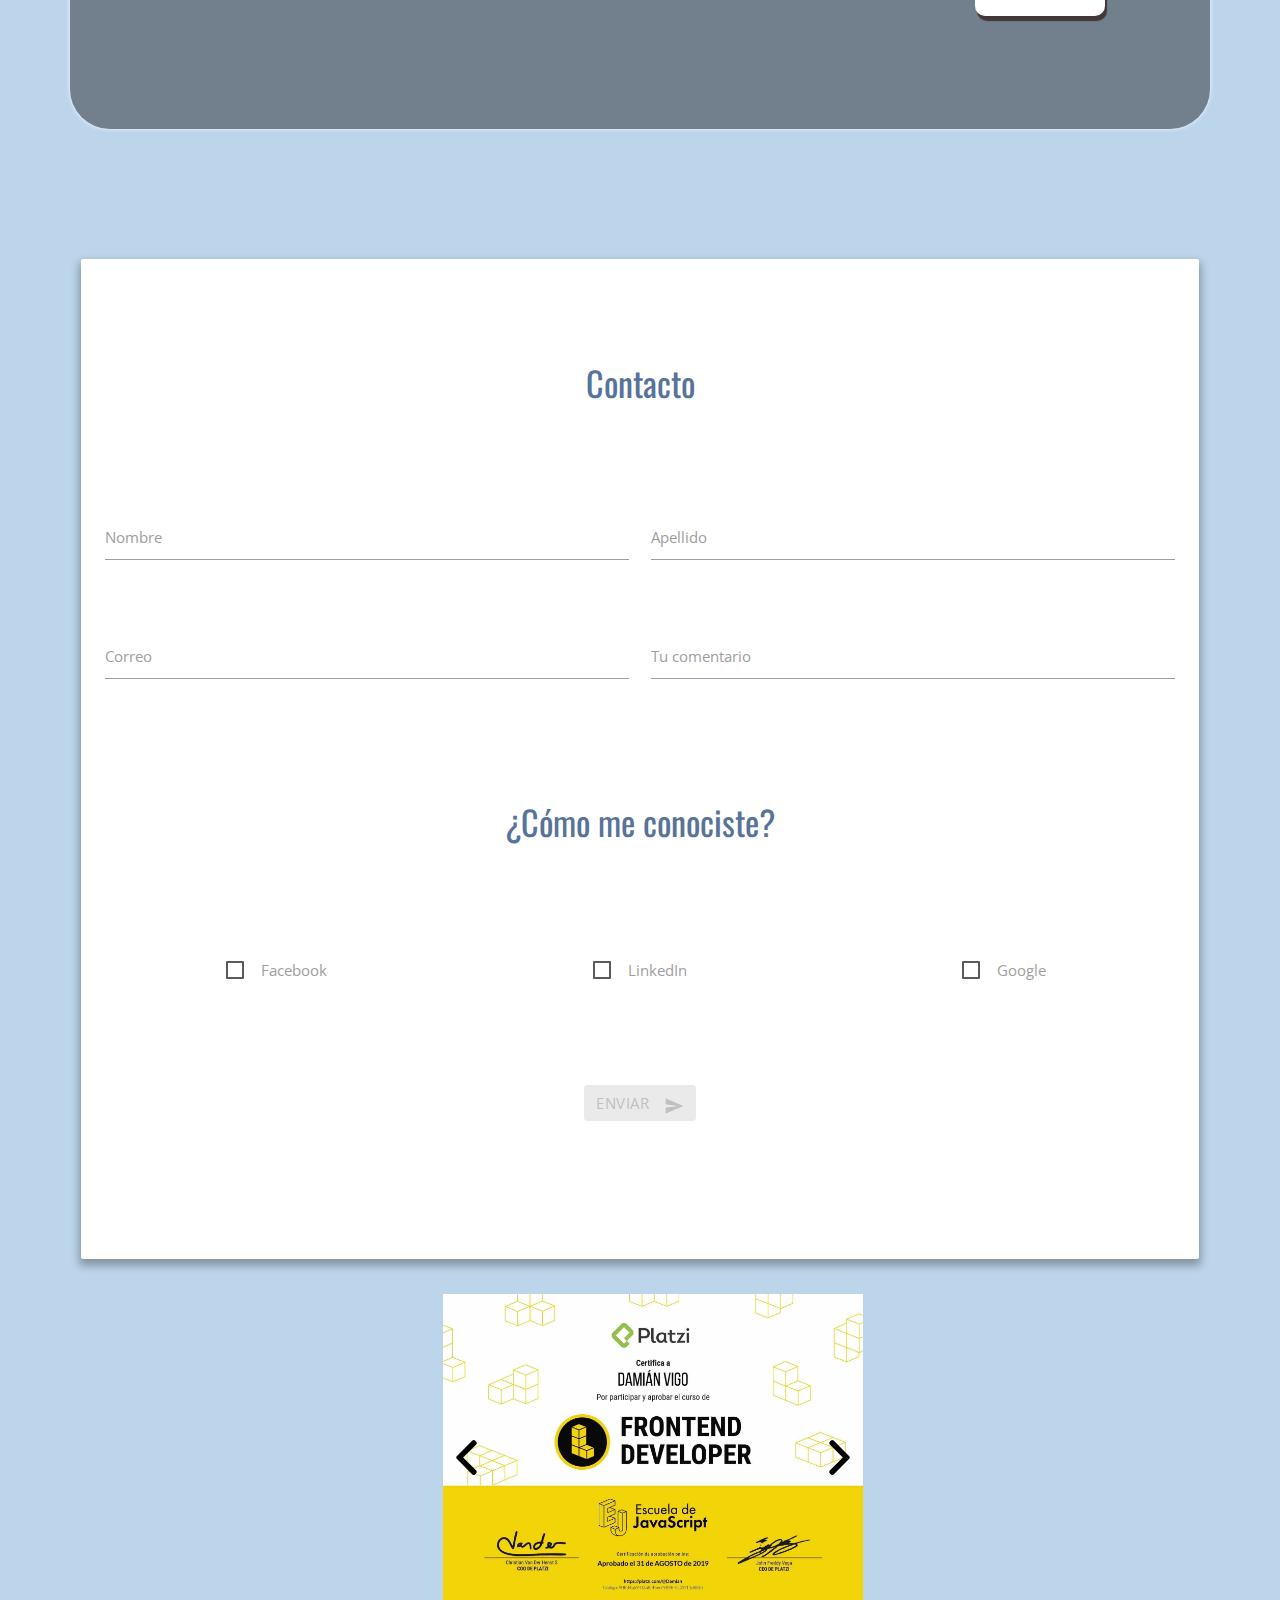
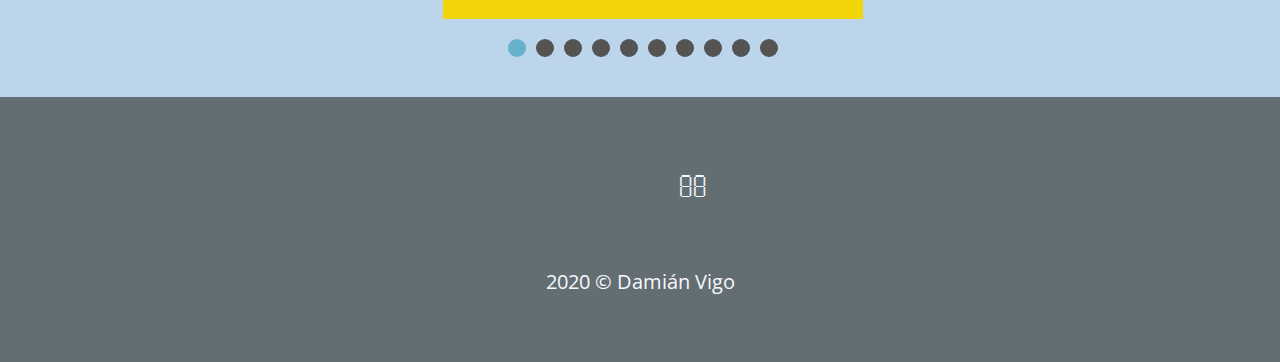
==== commit 138ebba5: "fix-menu-responsive320px" ====
--- a/src/public/index.html
+++ b/src/public/index.html
@@ -21,7 +21,7 @@
   <link href="https://fonts.googleapis.com/icon?family=Material+Icons" rel="stylesheet" />
   <link rel="stylesheet" href="https://cdnjs.cloudflare.com/ajax/libs/materialize/1.0.0/css/materialize.min.css">
   <link rel="stylesheet" href="../assets/css/normalize.css" />
-  <link rel="stylesheet" href="../assets/css/fonts/font-awesome.min.css" />
+  <link rel="stylesheet" href="../assets/css/font-awesome.min.css" />
   <link rel="stylesheet" href="../assets/css/bootstrap.min.css" />
   <link rel="stylesheet" href="../assets/css/nivo-slider.css" />
   <link rel="stylesheet" href="../assets/css/styles.css" />
@@ -117,7 +117,7 @@
             </div>
             <div class="proyectos__descripcion">
               <p class="proyectos__nombre">Maquetación</p>
-              <p class="proyectos__categoria">Bootstrap - Framework de CSS</p>
+              <p class="proyectos__categoria">HTML - CSS</p>
               <a class="proyectos__repo" href="https://github.com/damianvigo/Tienda-Bootstrap"
                 onclick="window.open(this.href, '_blank'); return false;"><i class="fa fa-github"></i></a>
             </div>
@@ -427,7 +427,7 @@
     <section class="overlay" id="overlay">
       <div class="contenedor-img">
         <button role="button" id="btn-cerrar-lightbox"><i class="fa fa-times"></i></button>
-        <img src="" alt="" loading="lazy">
+        <img src="img" alt="" loading="lazy">
       </div>
       <p class="descripcion"></p>
     </section>
@@ -456,10 +456,10 @@
   </footer>
 
   <script src="../assets/js/jquery.min.js" type="text/javascript"></script>
-  <script src="../assets/js/headroom.min.js" type="text/javascript"></script>
+  <script src="../assets/js/popper.min.js" type="text/javascript"></script>
   <script src="https://kit.fontawesome.com/e36e673736.js" crossorigin="anonymous"></script>
   <script src="../assets/js/main.js" type="text/javascript"></script>
-  <script src="../assets/js/popper.min.js" type="text/javascript"></script>
+  <script src="../assets/js/headroom.min.js" type="text/javascript"></script>
   <script src="../assets/js/bootstrap.min.js" type="text/javascript"></script>
   <script src="../assets/js/jquery.nivo.slider.js" type="text/javascript"></script>
   <script src="https://cdnjs.cloudflare.com/ajax/libs/materialize/1.0.0/js/materialize.min.js"></script>
--- a/src/assets/css/styles.css
+++ b/src/assets/css/styles.css
@@ -576,14 +576,23 @@
       font-size: 20px; }
   body .redes-sociales .creado-por {
     margin-top: 50px;
-    font-size: 1em; } }
+    font-size: 1em; }
+  body header .menu__enlaces__a {
+    font-size: 9px;
+    width: 100%; }
+  body header .menu__enlaces__i {
+    font-size: 13px; } }
 @media screen and (max-width: 413px) {
+  .main .proyectos__titulo {
+    font-size: 15px; }
+
   footer .redes-sociales .items {
     width: 75%;
     margin-bottom: 2em; }
 
   body .overlay .descripcion {
-    font-size: 0.7em; }
+    font-size: 0.7em;
+    width: 100%; }
   body .switch {
     left: 75%;
     width: 50px; } }
